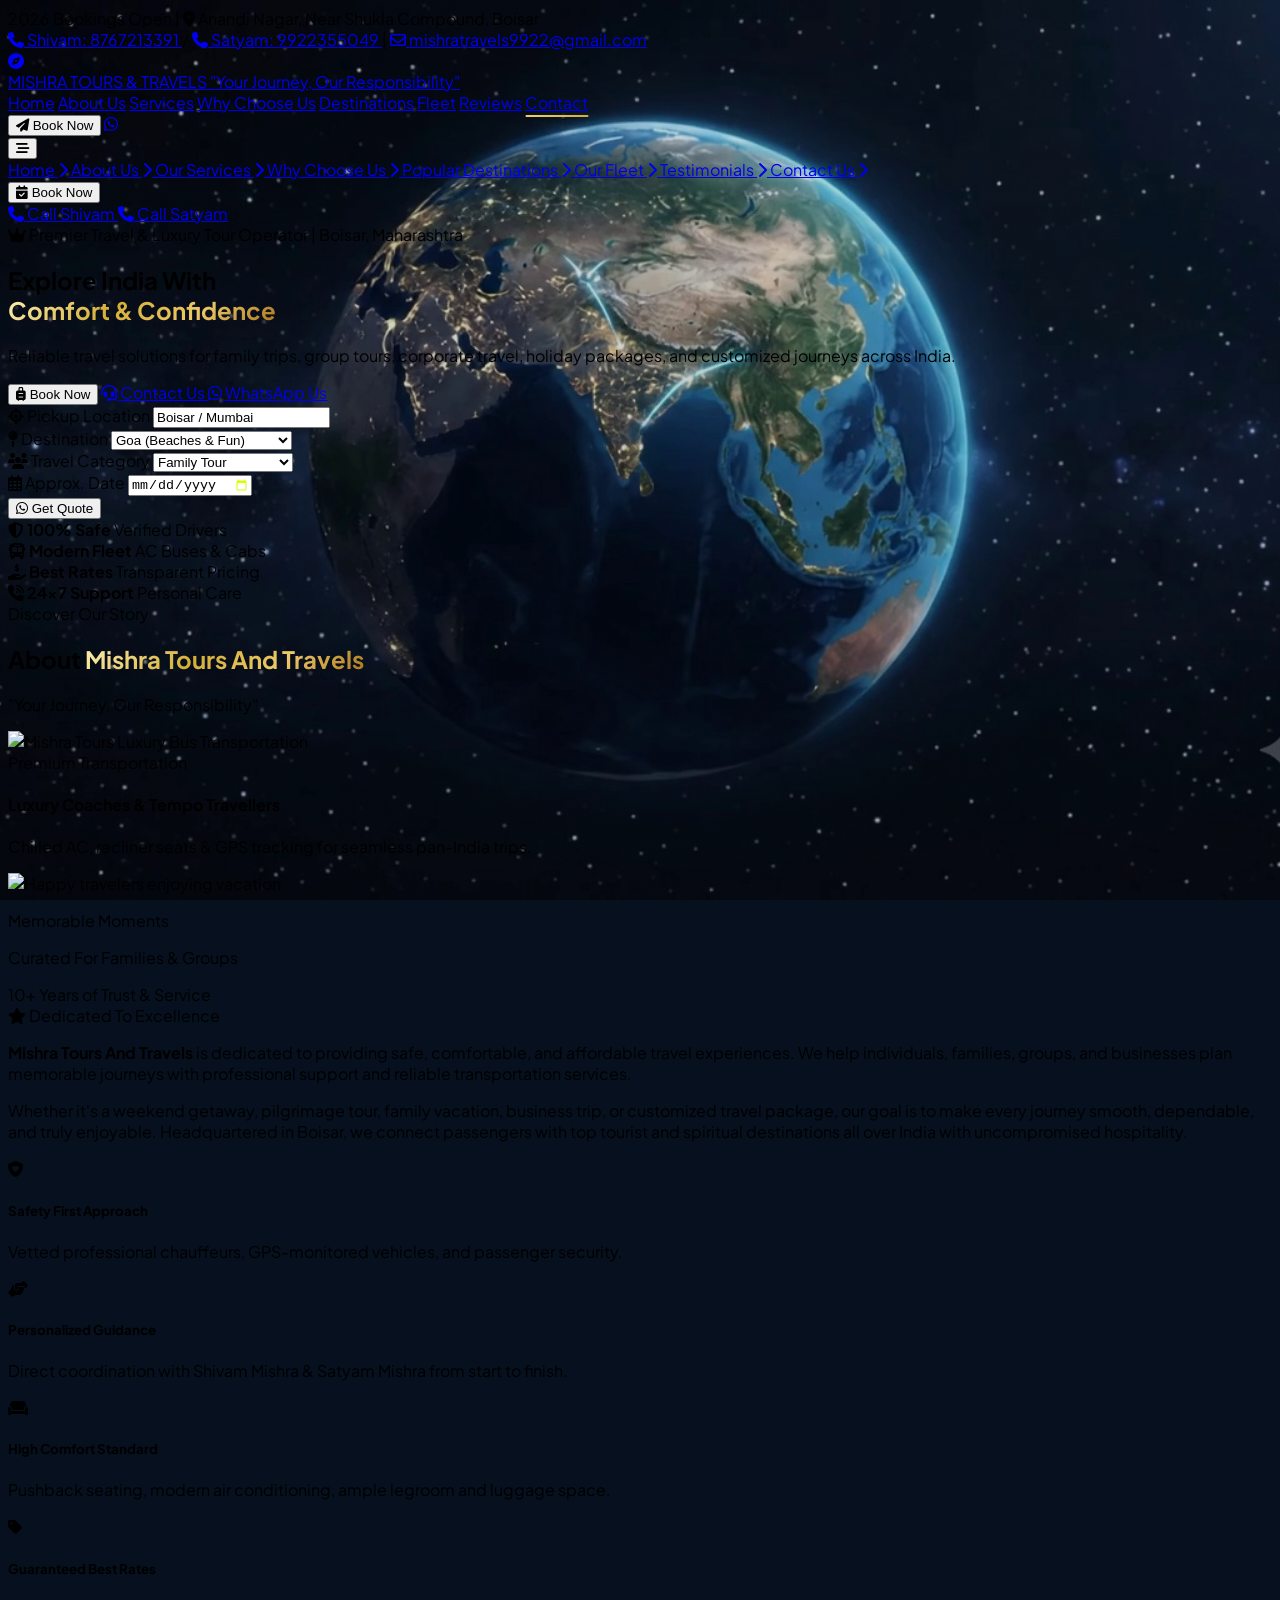
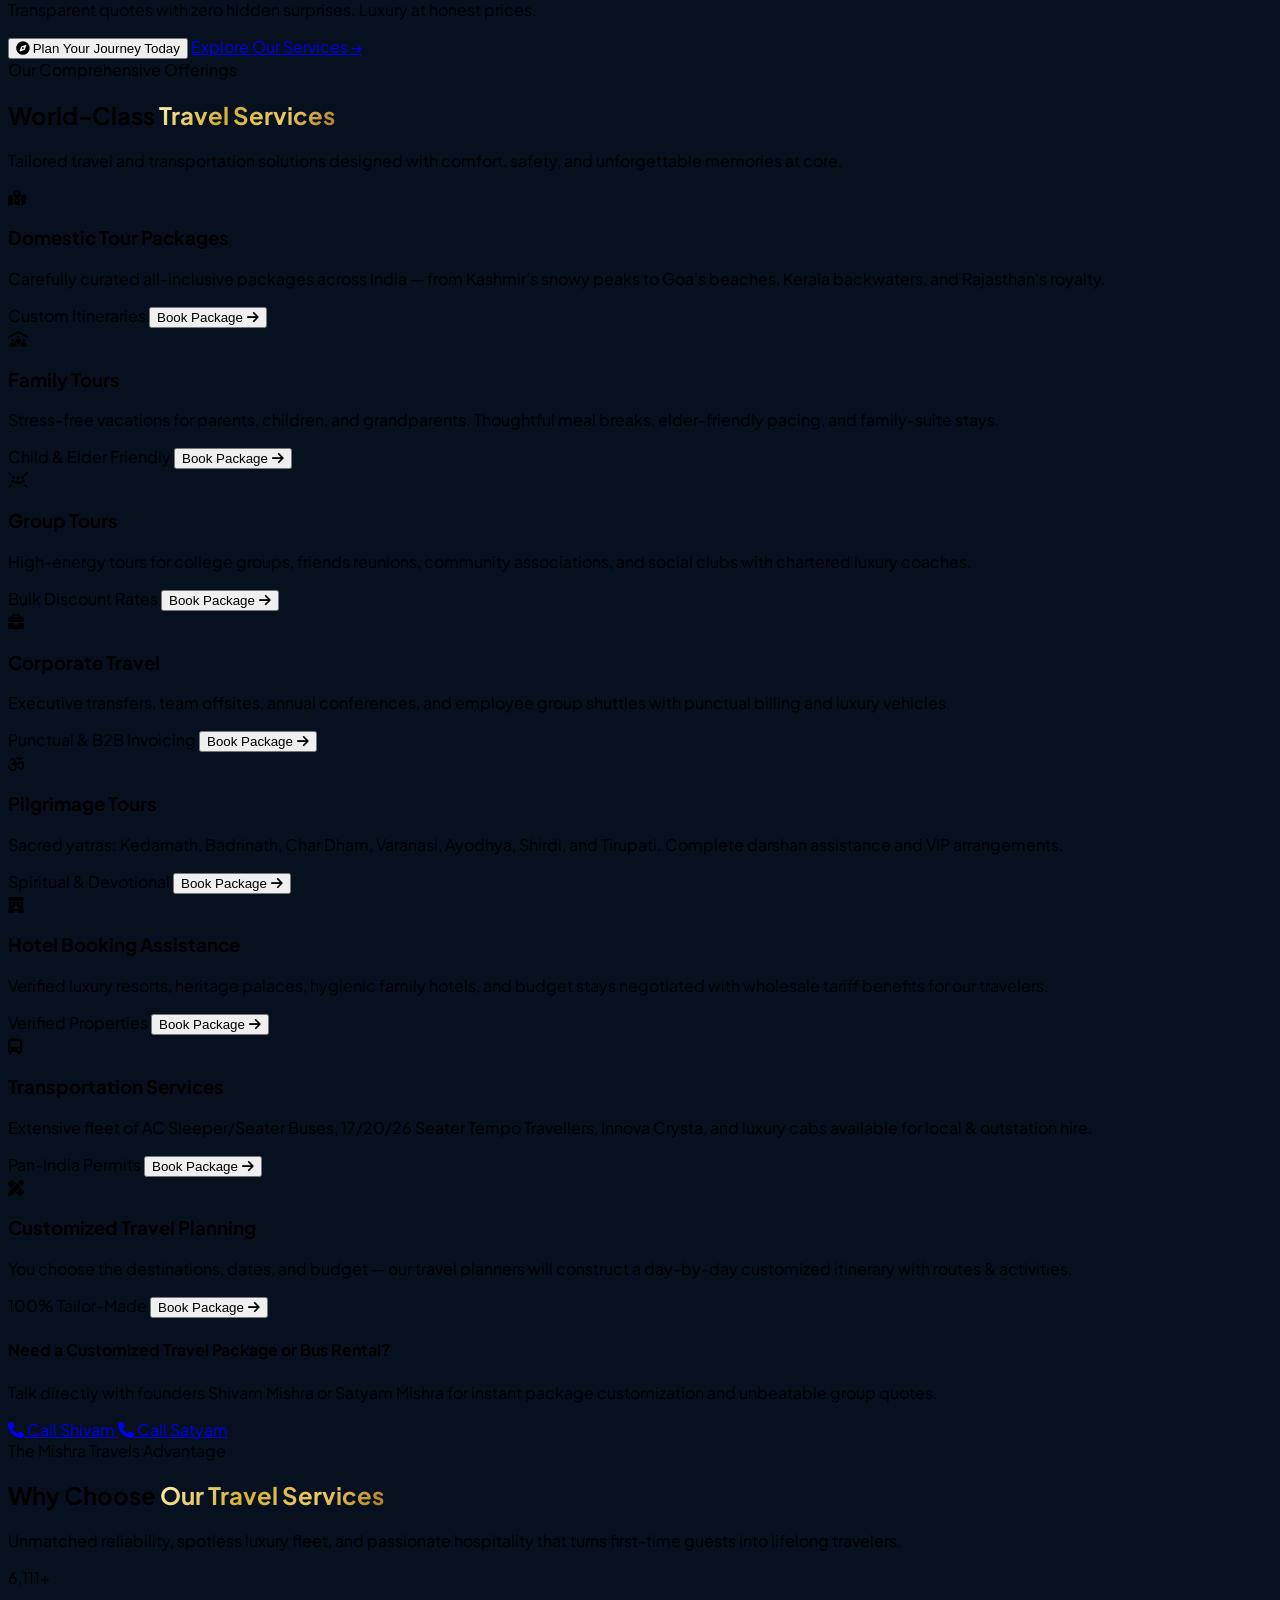
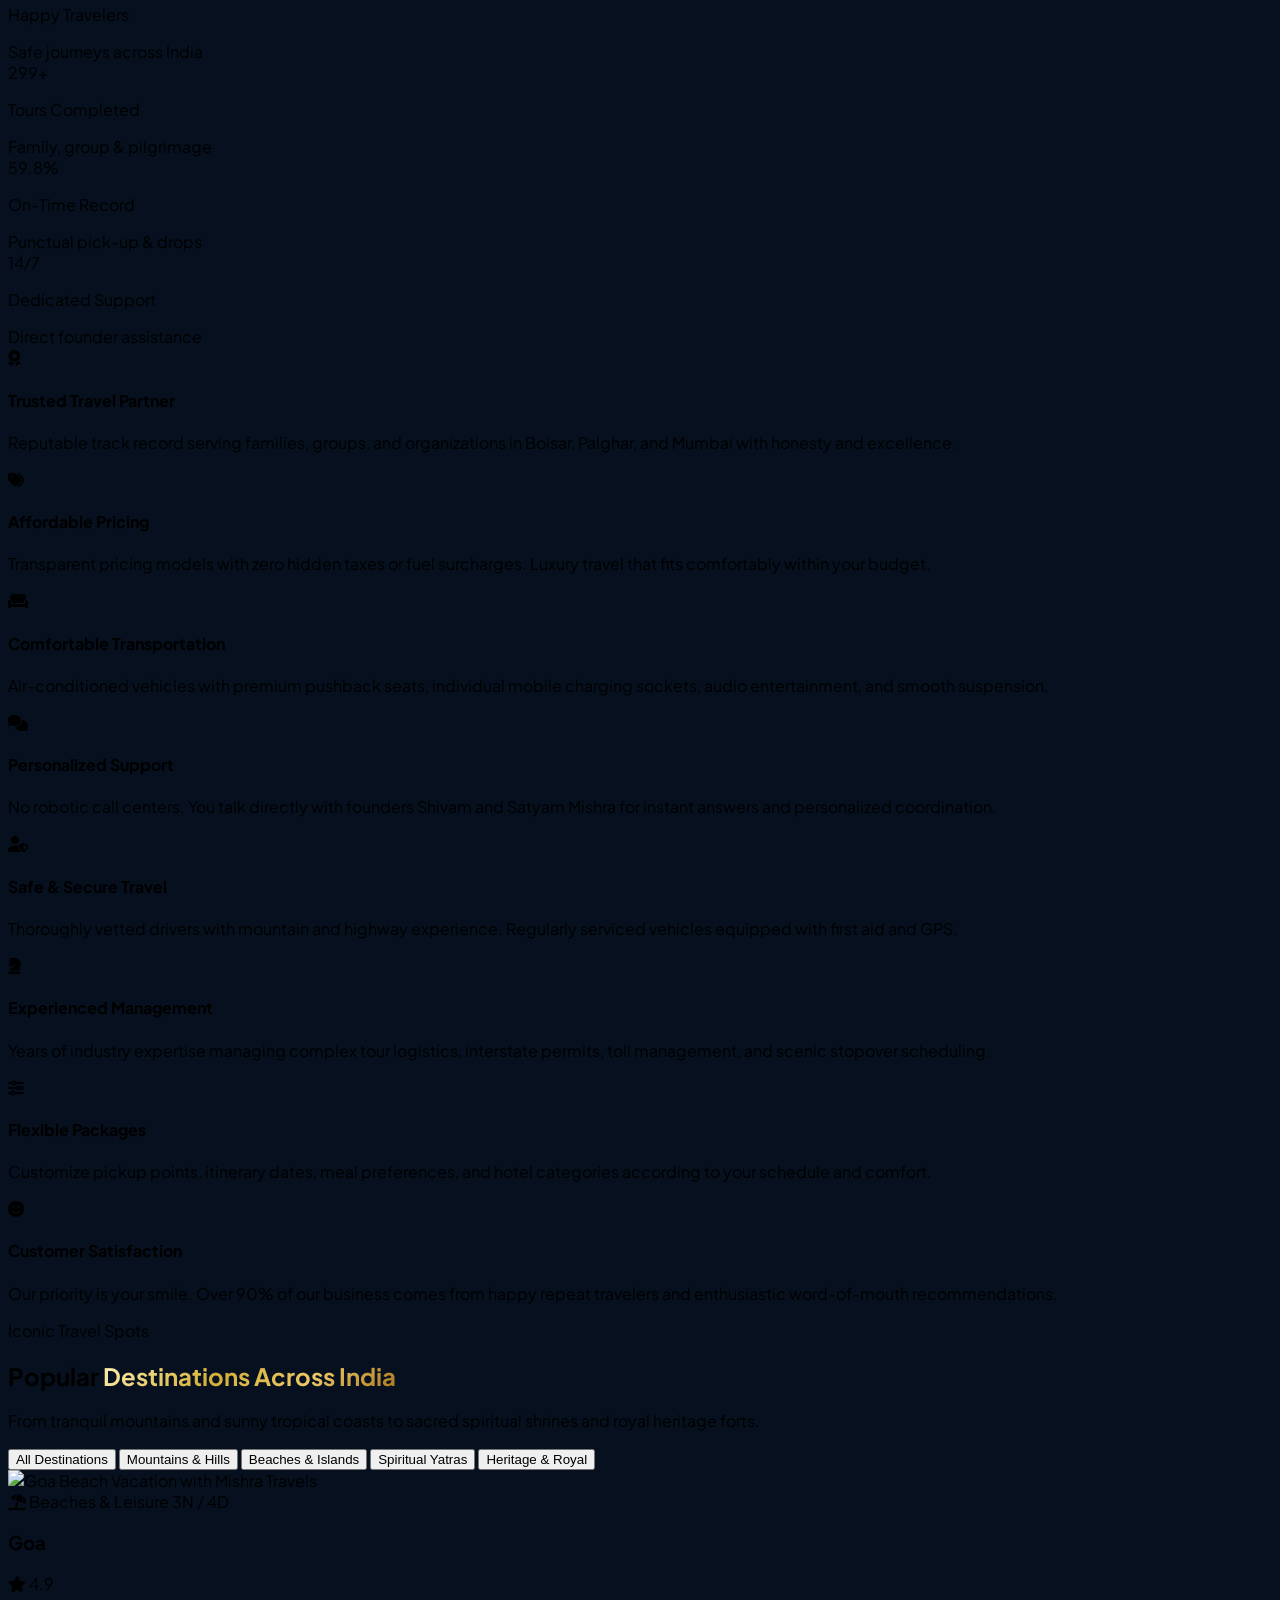
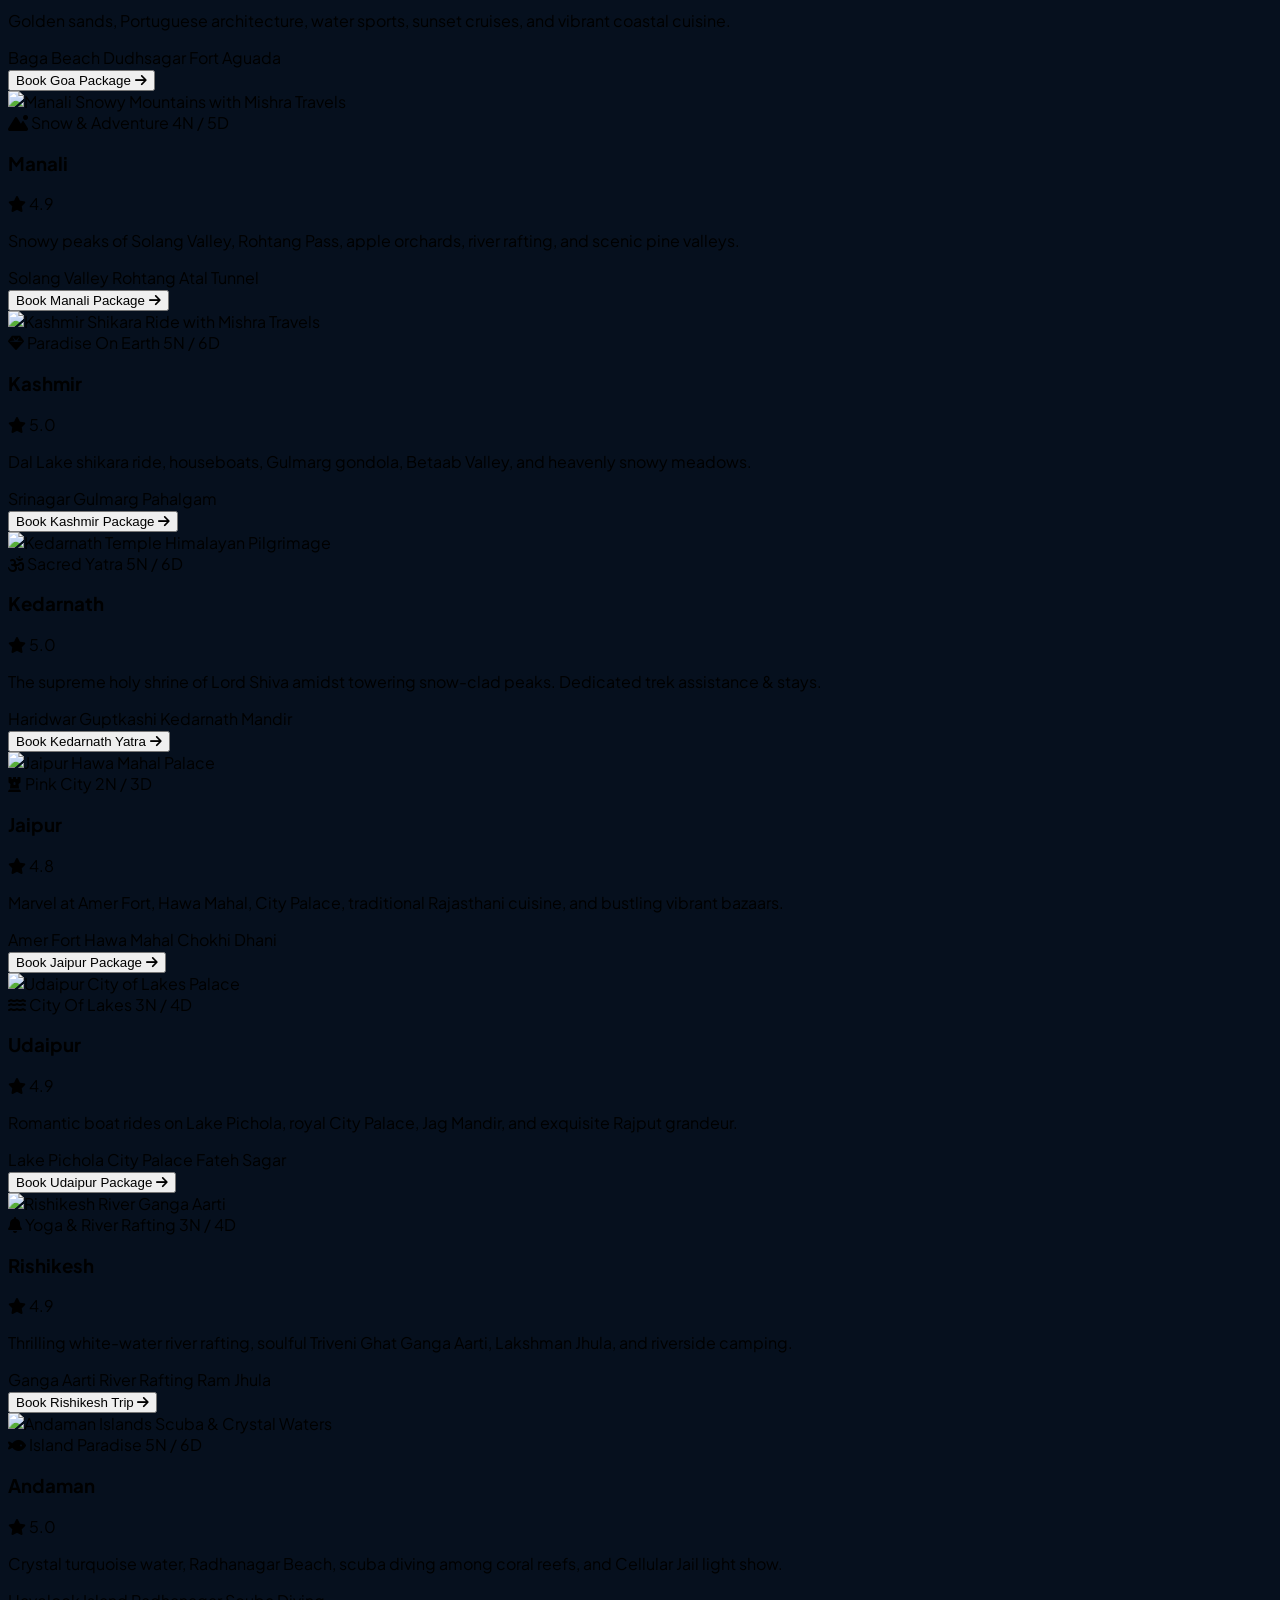
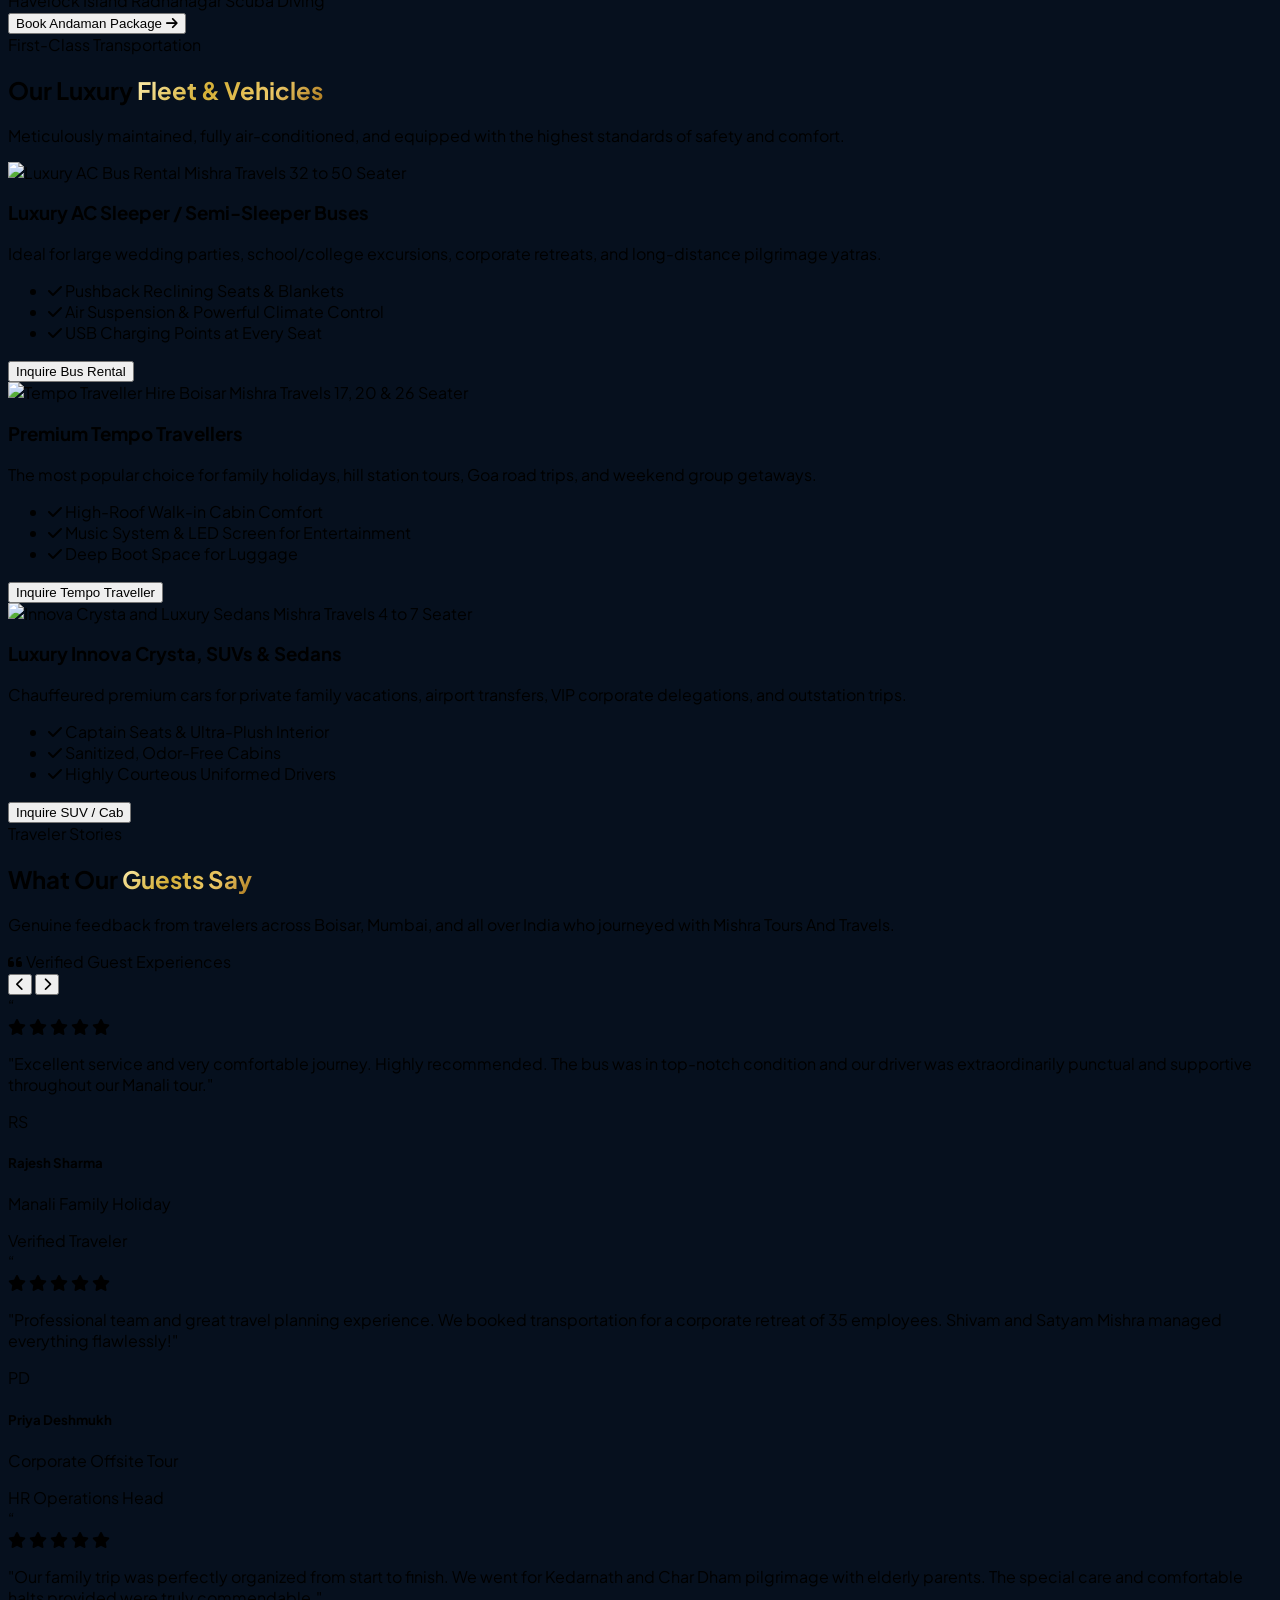
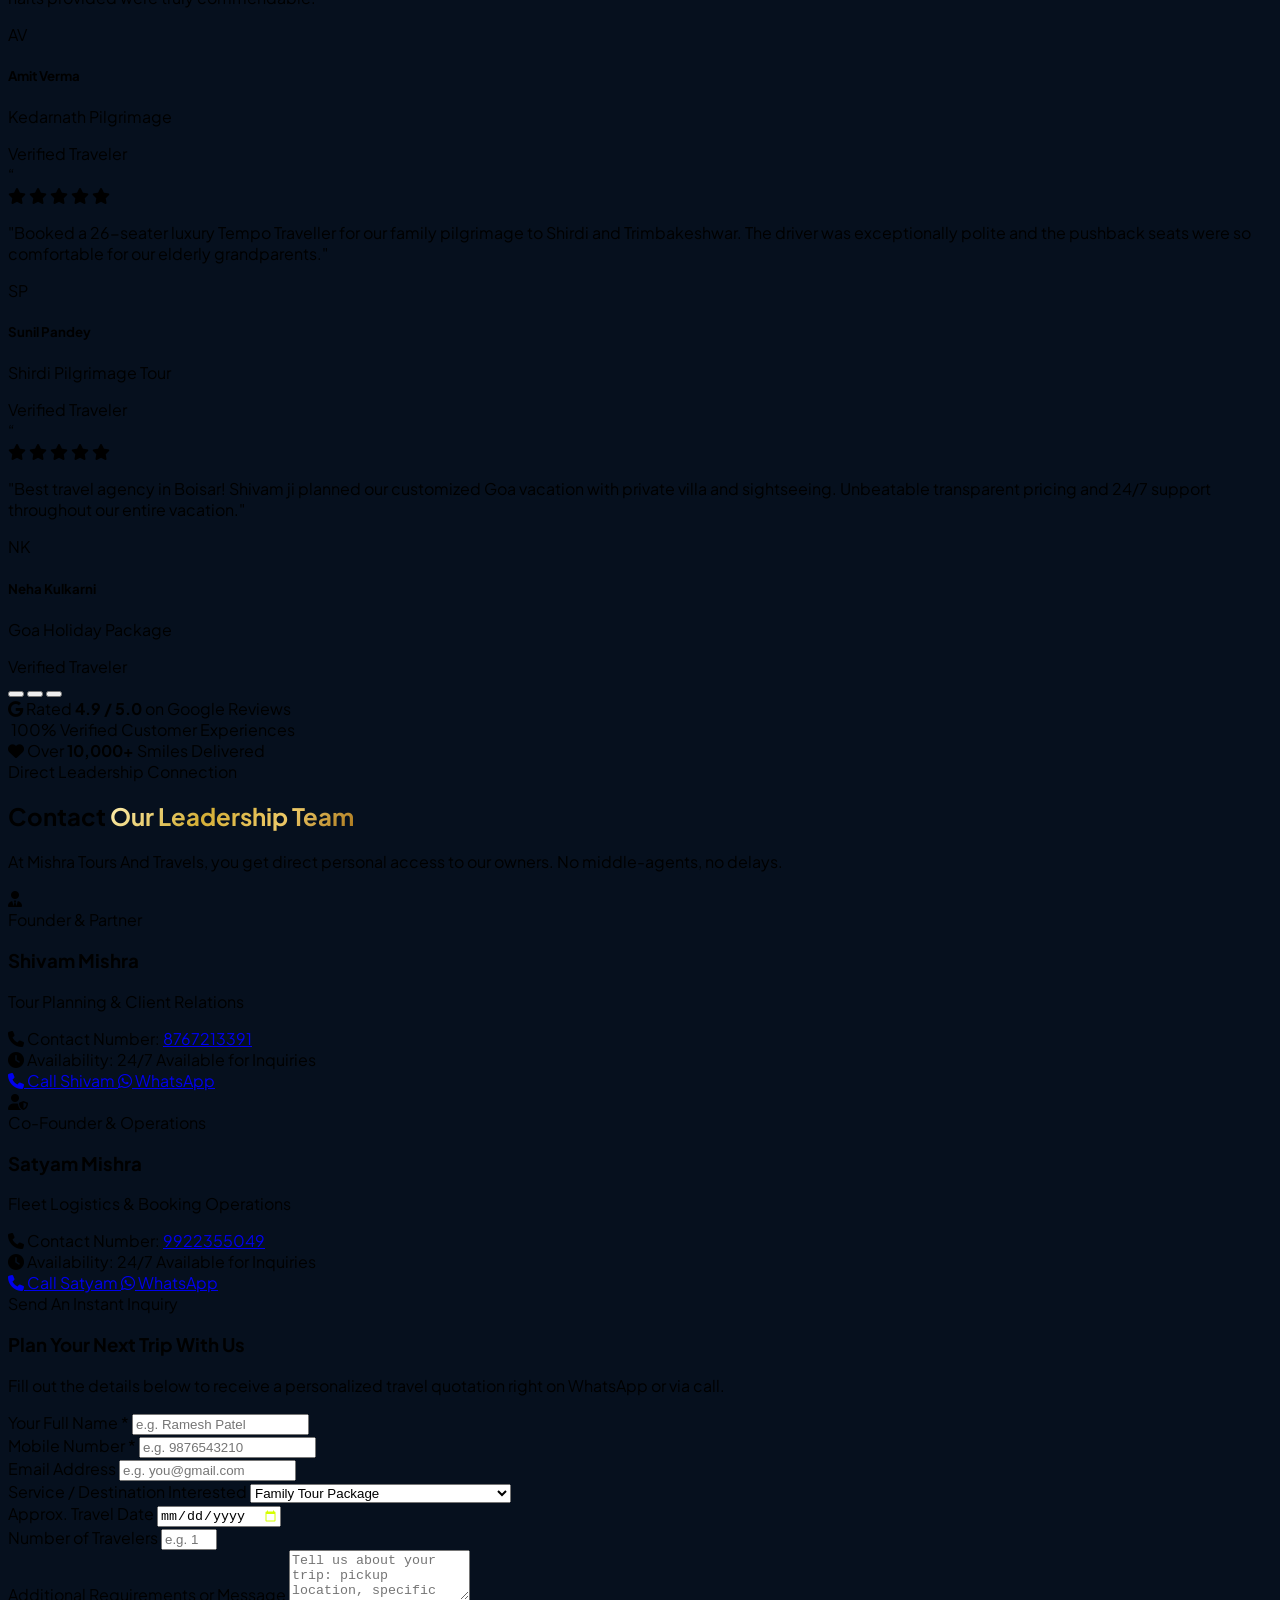
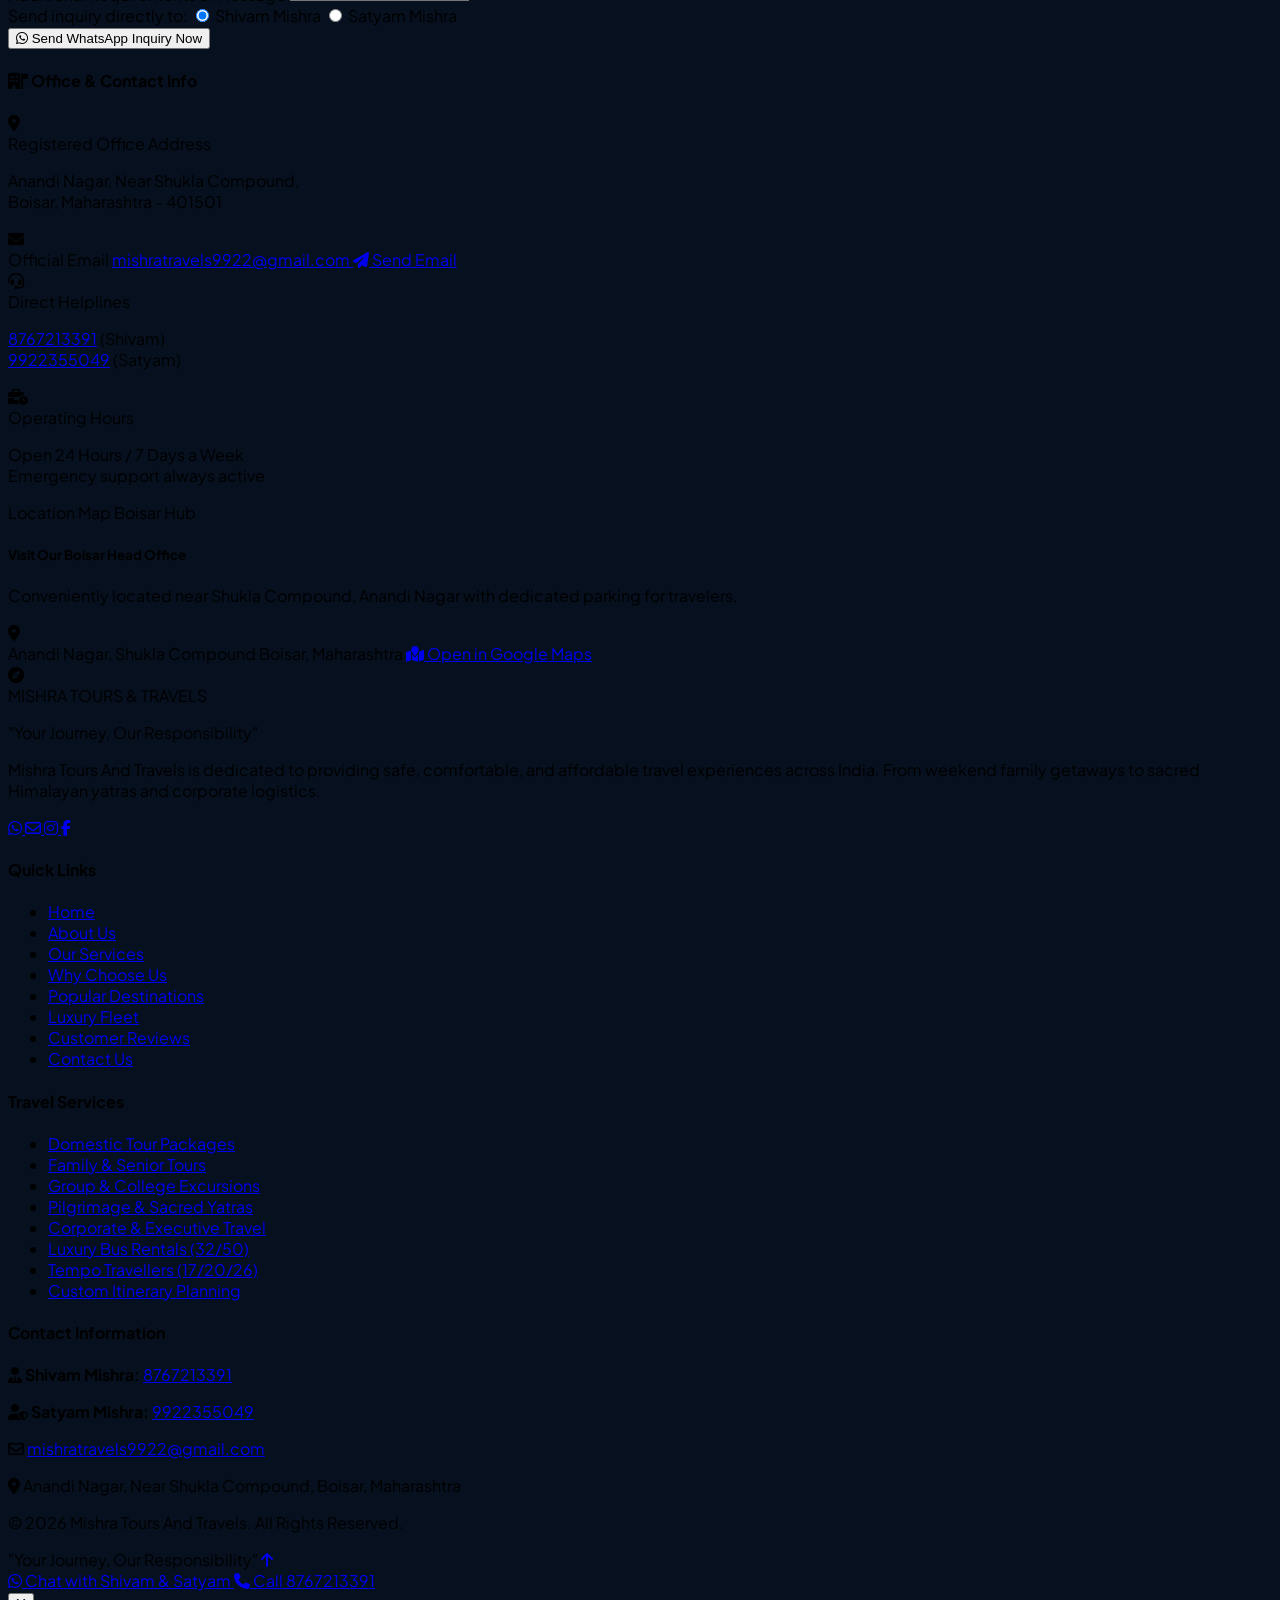
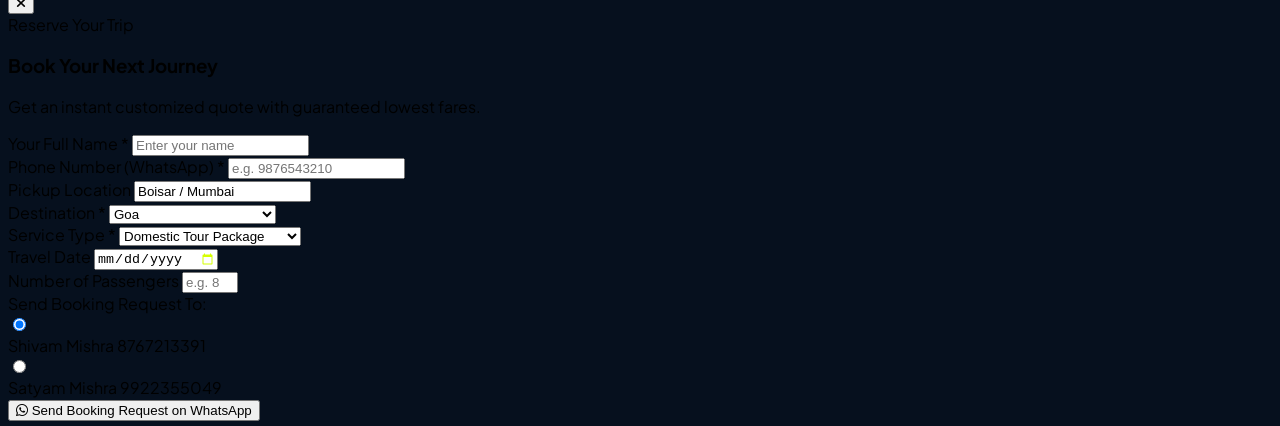
==== index.html @ 1e27cd32 "Mishra Tours and Travels - Full Page Scroll Driven Cinematic Experience" ====
<!DOCTYPE html>
<html lang="en" class="scroll-smooth">
<head>
  <meta charset="UTF-8">
  <meta name="viewport" content="width=device-width, initial-scale=1.0">
  <title>Mishra Tours And Travels | Your Journey, Our Responsibility</title>
  <meta name="description" content="Mishra Tours And Travels provides premier, comfortable, and affordable travel solutions across India. Family tours, group packages, pilgrimage yatras, corporate travel & luxury transportation.">
  <meta name="keywords" content="Mishra Tours And Travels, Travel Agency Boisar, Luxury Bus Rental, Family Tour Packages, Kedarnath Yatra, Goa Tour, Manali Trip, Kashmir Holiday">
  <meta name="author" content="Shivam Mishra, Satyam Mishra">

  <!-- Open Graph / Meta -->
  <meta property="og:type" content="website">
  <meta property="og:title" content="Mishra Tours And Travels | Your Journey, Our Responsibility">
  <meta property="og:description" content="Explore India With Comfort & Confidence. Reliable travel solutions, luxury transportation & customized packages.">
  
  <!-- Favicon Icon -->
  <link rel="icon" type="image/svg+xml" href="data:image/svg+xml,<svg xmlns='http://www.w3.org/2000/svg' viewBox='0 0 100 100'><rect width='100' height='100' rx='20' fill='%230b192c'/><path d='M20 70 L50 25 L80 70 Z' fill='none' stroke='%23d4af37' stroke-width='6'/><circle cx='50' cy='35' r='10' fill='%23d4af37'/><path d='M35 70 L50 48 L65 70' fill='%23d4af37'/></svg>">

  <!-- Google Fonts: Plus Jakarta Sans & Outfit & Cinzel for luxury accents -->
  <link rel="preconnect" href="https://fonts.googleapis.com">
  <link rel="preconnect" href="https://fonts.gstatic.com" crossorigin>
  <link href="https://fonts.googleapis.com/css2?family=Cinzel:wght@500;700;800;900&family=Outfit:wght@300;400;500;600;700;800;900&family=Plus+Jakarta+Sans:wght@300;400;500;600;700;800&display=swap" rel="stylesheet">

  <!-- Font Awesome Icons -->
  <link rel="stylesheet" href="https://cdnjs.cloudflare.com/ajax/libs/font-awesome/6.5.1/css/all.min.css">

  <!-- Tailwind CSS Play CDN for ultra-crisp utility classes -->
  <script src="https://cdn.tailwindcss.com"></script>
  <script>
    tailwind.config = {
      darkMode: 'class',
      theme: {
        extend: {
          colors: {
            deepNavy: '#06101E',
            navyDark: '#0B192C',
            navyMedium: '#11223A',
            navyCard: 'rgba(17, 34, 58, 0.75)',
            navyLight: '#1E3E62',
            gold: {
              300: '#F9E29D',
              400: '#F3CF67',
              500: '#D4AF37',
              600: '#B8860B',
              700: '#926904',
            }
          },
          fontFamily: {
            sans: ['"Plus Jakarta Sans"', 'sans-serif'],
            display: ['"Outfit"', 'sans-serif'],
            serifLuxury: ['"Cinzel"', 'serif'],
          },
          boxShadow: {
            'gold-sm': '0 0 15px rgba(212, 175, 55, 0.2)',
            'gold-lg': '0 10px 30px rgba(212, 175, 55, 0.3)',
            'card-glow': '0 8px 32px 0 rgba(0, 0, 0, 0.37)',
          }
        }
      }
    }
  </script>

  <!-- Custom CSS file -->
  <link rel="stylesheet" href="styles.css">
<body class="text-slate-100 font-sans antialiased overflow-x-clip selection:bg-gold-500 selection:text-navyDark">

  <!-- ================= GLOBAL FULL-PAGE SCROLL ANIMATION CANVAS ================= -->
  <canvas id="global-scroll-canvas"></canvas>
  <div class="global-scroll-backdrop"></div>

  <div class="page-content-wrapper">

  <!-- Top Announcement Bar -->
  <aside class="bg-gradient-to-r from-navyDark via-[#0f2747] to-navyDark border-b border-gold-500/20 text-xs text-slate-300 py-2 px-4 relative z-50">
    <div class="max-w-7xl mx-auto flex flex-wrap justify-between items-center gap-2">
      <div class="flex items-center gap-3">
        <span class="inline-flex items-center gap-1.5 px-2.5 py-0.5 rounded-full text-[11px] font-semibold bg-gold-500/15 text-gold-400 border border-gold-500/30">
          <span class="w-1.5 h-1.5 rounded-full bg-emerald-400 animate-ping"></span>
          2026 Bookings Open
        </span>
        <span class="hidden md:inline text-slate-400">|</span>
        <span class="hidden md:flex items-center gap-1.5 text-slate-300">
          <i class="fa-solid fa-location-dot text-gold-400 text-xs"></i>
          Anandi Nagar, Near Shukla Compound, Boisar
        </span>
      </div>
      
      <div class="flex items-center gap-4 text-xs">
        <a href="tel:8767213391" class="hover:text-gold-400 transition flex items-center gap-1.5">
          <i class="fa-solid fa-phone text-gold-400"></i>
          <span class="hidden sm:inline font-medium">Shivam:</span> 8767213391
        </a>
        <span class="text-slate-600">/</span>
        <a href="tel:9922355049" class="hover:text-gold-400 transition flex items-center gap-1.5">
          <i class="fa-solid fa-phone text-gold-400"></i>
          <span class="hidden sm:inline font-medium">Satyam:</span> 9922355049
        </a>
        <span class="hidden lg:inline text-slate-600">|</span>
        <a href="mailto:mishratravels9922@gmail.com" class="hidden lg:flex items-center gap-1.5 hover:text-gold-400 transition">
          <i class="fa-regular fa-envelope text-gold-400"></i>
          mishratravels9922@gmail.com
        </a>
      </div>
    </div>
  </aside>

  <!-- Sticky Navbar -->
  <header id="main-nav" class="sticky top-0 z-40 transition-all duration-300 backdrop-blur-md bg-navyDark/85 border-b border-white/10">
    <div class="max-w-7xl mx-auto px-4 sm:px-6 lg:px-8">
      <div class="flex items-center justify-between h-20">
        
        <!-- Brand Logo -->
        <a href="#home" class="flex items-center gap-3.5 group">
          <div class="relative w-12 h-12 rounded-xl bg-gradient-to-br from-gold-400 via-gold-500 to-amber-600 p-[2px] shadow-gold-sm group-hover:scale-105 transition-transform duration-300">
            <div class="w-full h-full bg-navyDark rounded-[10px] flex items-center justify-center relative overflow-hidden">
              <i class="fa-solid fa-compass text-gold-400 text-2xl group-hover:rotate-45 transition-transform duration-500"></i>
              <div class="absolute -inset-1 bg-gradient-to-r from-transparent via-white/20 to-transparent skew-x-12 -translate-x-full group-hover:translate-x-full transition-all duration-1000"></div>
            </div>
          </div>
          <div>
            <span class="font-serifLuxury tracking-wider text-lg sm:text-xl font-bold text-white block leading-tight">
              MISHRA <span class="text-gold-400">TOURS</span>
            </span>
            <span class="text-[10px] sm:text-xs text-slate-300 tracking-[0.2em] uppercase font-medium block">
              & TRAVELS
            </span>
            <span class="text-[9px] text-gold-400/80 italic block">"Your Journey, Our Responsibility"</span>
          </div>
        </a>

        <!-- Desktop Navigation Links -->
        <nav class="hidden lg:flex items-center gap-7 text-sm font-medium">
          <a href="#home" class="nav-link text-slate-200 hover:text-gold-400 transition-colors py-1 relative active">Home</a>
          <a href="#about" class="nav-link text-slate-200 hover:text-gold-400 transition-colors py-1 relative">About Us</a>
          <a href="#services" class="nav-link text-slate-200 hover:text-gold-400 transition-colors py-1 relative">Services</a>
          <a href="#why-us" class="nav-link text-slate-200 hover:text-gold-400 transition-colors py-1 relative">Why Choose Us</a>
          <a href="#destinations" class="nav-link text-slate-200 hover:text-gold-400 transition-colors py-1 relative">Destinations</a>
          <a href="#fleet" class="nav-link text-slate-200 hover:text-gold-400 transition-colors py-1 relative">Fleet</a>
          <a href="#testimonials" class="nav-link text-slate-200 hover:text-gold-400 transition-colors py-1 relative">Reviews</a>
          <a href="#contact" class="nav-link text-slate-200 hover:text-gold-400 transition-colors py-1 relative">Contact</a>
        </nav>

        <!-- Right Action Buttons -->
        <div class="hidden sm:flex items-center gap-3">
          <button onclick="openBookingModal()" class="relative inline-flex items-center justify-center p-0.5 overflow-hidden rounded-xl font-semibold text-sm group bg-gradient-to-r from-gold-400 to-amber-500 shadow-gold-sm hover:shadow-gold-lg transition-all duration-300 transform hover:-translate-y-0.5">
            <span class="px-5 py-2.5 rounded-[10px] bg-gradient-to-r from-gold-500 to-amber-600 text-navyDark font-bold tracking-wide flex items-center gap-2 group-hover:bg-opacity-90">
              <i class="fa-solid fa-paper-plane text-xs"></i>
              Book Now
            </span>
          </button>

          <a href="https://wa.me/918767213391?text=Hello%20Mishra%20Tours%20And%20Travels,%20I%20would%20like%20to%20inquire%20about%20a%20tour%20package." target="_blank" rel="noopener noreferrer" class="p-2.5 rounded-xl bg-emerald-500/20 text-emerald-400 border border-emerald-500/30 hover:bg-emerald-500 hover:text-white transition duration-300 flex items-center justify-center" title="Chat on WhatsApp">
            <i class="fa-brands fa-whatsapp text-lg"></i>
          </a>
        </div>

        <!-- Mobile Menu Toggle Button -->
        <button id="mobile-menu-btn" class="lg:hidden text-slate-200 hover:text-gold-400 p-2 focus:outline-none" aria-label="Toggle navigation menu">
          <i class="fa-solid fa-bars-staggered text-2xl"></i>
        </button>
      </div>
    </div>

    <!-- Mobile Slide-out Drawer Menu -->
    <div id="mobile-menu" class="lg:hidden hidden bg-navyDark/98 backdrop-blur-xl border-b border-white/10 px-6 py-6 space-y-4 transition-all">
      <div class="flex flex-col space-y-3 font-medium text-base">
        <a href="#home" class="mobile-nav-link text-slate-200 hover:text-gold-400 py-2 border-b border-white/5 flex items-center justify-between">
          <span>Home</span> <i class="fa-solid fa-chevron-right text-xs text-gold-400"></i>
        </a>
        <a href="#about" class="mobile-nav-link text-slate-200 hover:text-gold-400 py-2 border-b border-white/5 flex items-center justify-between">
          <span>About Us</span> <i class="fa-solid fa-chevron-right text-xs text-gold-400"></i>
        </a>
        <a href="#services" class="mobile-nav-link text-slate-200 hover:text-gold-400 py-2 border-b border-white/5 flex items-center justify-between">
          <span>Our Services</span> <i class="fa-solid fa-chevron-right text-xs text-gold-400"></i>
        </a>
        <a href="#why-us" class="mobile-nav-link text-slate-200 hover:text-gold-400 py-2 border-b border-white/5 flex items-center justify-between">
          <span>Why Choose Us</span> <i class="fa-solid fa-chevron-right text-xs text-gold-400"></i>
        </a>
        <a href="#destinations" class="mobile-nav-link text-slate-200 hover:text-gold-400 py-2 border-b border-white/5 flex items-center justify-between">
          <span>Popular Destinations</span> <i class="fa-solid fa-chevron-right text-xs text-gold-400"></i>
        </a>
        <a href="#fleet" class="mobile-nav-link text-slate-200 hover:text-gold-400 py-2 border-b border-white/5 flex items-center justify-between">
          <span>Our Fleet</span> <i class="fa-solid fa-chevron-right text-xs text-gold-400"></i>
        </a>
        <a href="#testimonials" class="mobile-nav-link text-slate-200 hover:text-gold-400 py-2 border-b border-white/5 flex items-center justify-between">
          <span>Testimonials</span> <i class="fa-solid fa-chevron-right text-xs text-gold-400"></i>
        </a>
        <a href="#contact" class="mobile-nav-link text-slate-200 hover:text-gold-400 py-2 border-b border-white/5 flex items-center justify-between">
          <span>Contact Us</span> <i class="fa-solid fa-chevron-right text-xs text-gold-400"></i>
        </a>
      </div>

      <div class="pt-4 flex flex-col gap-3">
        <button onclick="openBookingModal(); toggleMobileMenu();" class="w-full py-3 rounded-xl bg-gradient-to-r from-gold-500 to-amber-600 text-navyDark font-bold tracking-wide flex items-center justify-center gap-2 shadow-gold-sm">
          <i class="fa-solid fa-calendar-check"></i> Book Now
        </button>
        <div class="grid grid-cols-2 gap-2 text-center text-xs">
          <a href="tel:8767213391" class="py-2.5 px-3 bg-white/5 hover:bg-white/10 rounded-lg text-slate-200 border border-white/10 flex items-center justify-center gap-2">
            <i class="fa-solid fa-phone text-gold-400"></i> Call Shivam
          </a>
          <a href="tel:9922355049" class="py-2.5 px-3 bg-white/5 hover:bg-white/10 rounded-lg text-slate-200 border border-white/10 flex items-center justify-center gap-2">
            <i class="fa-solid fa-phone text-gold-400"></i> Call Satyam
          </a>
        </div>
      </div>
    </div>
  </header>



  <!-- ================= HERO SECTION (NATURAL STANDARD FLOW) ================= -->
  <section id="home" class="relative min-h-[90vh] flex items-center justify-center overflow-hidden py-16 sm:py-24">
    <div class="relative z-10 max-w-7xl mx-auto px-4 sm:px-6 lg:px-8 flex flex-col items-center text-center">
      
      <!-- Trust Pill Badge -->
      <div class="inline-flex items-center gap-2.5 px-4 py-2 rounded-full bg-navyDark/85 backdrop-blur-md border border-gold-400/40 text-gold-300 text-xs sm:text-sm font-medium tracking-wide mb-6 shadow-gold-sm animate-fade-in-down">
        <span class="flex h-2 w-2 relative">
          <span class="animate-ping absolute inline-flex h-full w-full rounded-full bg-gold-400 opacity-75"></span>
          <span class="relative inline-flex rounded-full h-2 w-2 bg-gold-500"></span>
        </span>
        <i class="fa-solid fa-crown text-gold-400"></i>
        <span>Premier Travel & Luxury Tour Operator</span>
        <span class="text-white/40">|</span>
        <span class="text-white font-semibold">Boisar, Maharashtra</span>
      </div>

      <!-- Main Headline -->
      <h1 class="font-display text-4xl sm:text-6xl lg:text-7xl font-extrabold tracking-tight text-white max-w-5xl leading-[1.15] mb-6">
        Explore India With <br class="hidden sm:inline" />
        <span class="gold-gradient-text drop-shadow-md">Comfort & Confidence</span>
      </h1>

      <!-- Subtitle -->
      <p class="text-slate-200 text-base sm:text-xl max-w-3xl font-normal leading-relaxed mb-10 text-balance">
        Reliable travel solutions for <span class="text-white font-semibold">family trips</span>, 
        <span class="text-white font-semibold">group tours</span>, 
        <span class="text-white font-semibold">corporate travel</span>, 
        <span class="text-white font-semibold">holiday packages</span>, and customized journeys across India.
      </p>

      <!-- CTA Action Buttons -->
      <div class="flex flex-wrap items-center justify-center gap-4 sm:gap-6 mb-12">
        <button onclick="openBookingModal()" class="px-8 py-4 rounded-xl bg-gradient-to-r from-gold-400 via-gold-500 to-amber-600 text-navyDark font-extrabold text-base tracking-wide shadow-gold-lg hover:shadow-gold-sm hover:scale-105 active:scale-95 transition-all duration-300 flex items-center gap-3">
          <i class="fa-solid fa-suitcase-rolling text-lg"></i>
          <span>Book Now</span>
        </button>

        <a href="#contact" class="px-8 py-4 rounded-xl bg-white/10 hover:bg-white/20 text-white font-bold text-base tracking-wide border border-white/25 backdrop-blur-md hover:border-gold-400/50 transition-all duration-300 flex items-center gap-3">
          <i class="fa-solid fa-headset text-gold-400"></i>
          <span>Contact Us</span>
        </a>

        <a href="https://wa.me/918767213391?text=Hi%20Shivam%20ji,%20I%20am%20looking%20for%20a%20travel%20package." target="_blank" rel="noopener noreferrer" class="px-6 py-4 rounded-xl bg-emerald-600/90 hover:bg-emerald-500 text-white font-semibold text-base shadow-lg hover:scale-105 transition-all duration-300 flex items-center gap-2">
          <i class="fa-brands fa-whatsapp text-xl"></i>
          <span>WhatsApp Us</span>
        </a>
      </div>

      <!-- Quick Interactive Travel Inquiry Bar -->
      <div class="w-full max-w-5xl bg-navyDark/90 backdrop-blur-xl border border-white/15 rounded-2xl p-4 sm:p-6 shadow-2xl relative overflow-hidden mb-10">
        <div class="absolute top-0 left-0 right-0 h-[2px] bg-gradient-to-r from-transparent via-gold-400 to-transparent"></div>
        
        <form id="hero-quick-search-form" onsubmit="handleHeroQuickSearch(event)" class="grid grid-cols-1 sm:grid-cols-2 lg:grid-cols-5 gap-3.5 items-end text-left">
          <div>
            <label class="block text-[11px] font-semibold tracking-wider uppercase text-gold-400 mb-1.5 flex items-center gap-1.5">
              <i class="fa-solid fa-location-crosshairs text-xs"></i> Pickup Location
            </label>
            <input type="text" id="hero-origin" value="Boisar / Mumbai" required placeholder="From City" class="w-full bg-navyMedium/90 text-white placeholder-slate-400 border border-white/15 rounded-xl py-2.5 px-3.5 text-sm focus:outline-none focus:border-gold-400 transition">
          </div>

          <div>
            <label class="block text-[11px] font-semibold tracking-wider uppercase text-gold-400 mb-1.5 flex items-center gap-1.5">
              <i class="fa-solid fa-map-pin text-xs"></i> Destination
            </label>
            <select id="hero-destination" class="w-full bg-navyMedium/90 text-white border border-white/15 rounded-xl py-2.5 px-3.5 text-sm focus:outline-none focus:border-gold-400 transition cursor-pointer">
              <option value="Goa">Goa (Beaches & Fun)</option>
              <option value="Manali">Manali (Snow & Valleys)</option>
              <option value="Kashmir">Kashmir (Paradise Tour)</option>
              <option value="Kedarnath">Kedarnath (Spiritual Yatra)</option>
              <option value="Jaipur">Jaipur (Pink City Heritage)</option>
              <option value="Udaipur">Udaipur (Lakes & Palaces)</option>
              <option value="Rishikesh">Rishikesh (Rafting & Aarti)</option>
              <option value="Andaman">Andaman Islands</option>
              <option value="Custom Destination">Other / Customized Tour</option>
            </select>
          </div>

          <div>
            <label class="block text-[11px] font-semibold tracking-wider uppercase text-gold-400 mb-1.5 flex items-center gap-1.5">
              <i class="fa-solid fa-users text-xs"></i> Travel Category
            </label>
            <select id="hero-trip-type" class="w-full bg-navyMedium/90 text-white border border-white/15 rounded-xl py-2.5 px-3.5 text-sm focus:outline-none focus:border-gold-400 transition cursor-pointer">
              <option value="Family Tour">Family Tour</option>
              <option value="Group Tour">Group Tour</option>
              <option value="Pilgrimage Yatra">Pilgrimage Tour</option>
              <option value="Corporate Trip">Corporate Travel</option>
              <option value="Luxury Bus Hire">Luxury Bus / Tempo</option>
              <option value="Domestic Package">Domestic Holiday</option>
            </select>
          </div>

          <div>
            <label class="block text-[11px] font-semibold tracking-wider uppercase text-gold-400 mb-1.5 flex items-center gap-1.5">
              <i class="fa-regular fa-calendar-days text-xs"></i> Approx. Date
            </label>
            <input type="date" id="hero-date" class="w-full bg-navyMedium/90 text-white border border-white/15 rounded-xl py-2 px-3 text-sm focus:outline-none focus:border-gold-400 transition">
          </div>

          <div>
            <button type="submit" class="w-full py-2.5 px-4 bg-gradient-to-r from-gold-500 to-amber-600 hover:from-gold-400 hover:to-amber-500 text-navyDark font-bold rounded-xl text-sm flex items-center justify-center gap-2 shadow-md hover:shadow-gold-sm transition-all duration-300">
              <i class="fa-brands fa-whatsapp text-base"></i>
              <span>Get Quote</span>
            </button>
          </div>
        </form>
      </div>

      <!-- Trust Pillars / Key Highlights Bar -->
      <div class="grid grid-cols-2 md:grid-cols-4 gap-4 sm:gap-8 w-full max-w-4xl text-slate-300 text-xs sm:text-sm">
        <div class="flex items-center justify-center gap-2.5 bg-white/5 py-2.5 px-3 rounded-xl border border-white/5">
          <i class="fa-solid fa-shield-halved text-gold-400 text-lg"></i>
          <span class="text-left font-medium"><strong class="text-white block">100% Safe</strong> Verified Drivers</span>
        </div>
        <div class="flex items-center justify-center gap-2.5 bg-white/5 py-2.5 px-3 rounded-xl border border-white/5">
          <i class="fa-solid fa-bus text-gold-400 text-lg"></i>
          <span class="text-left font-medium"><strong class="text-white block">Modern Fleet</strong> AC Buses & Cabs</span>
        </div>
        <div class="flex items-center justify-center gap-2.5 bg-white/5 py-2.5 px-3 rounded-xl border border-white/5">
          <i class="fa-solid fa-hand-holding-dollar text-gold-400 text-lg"></i>
          <span class="text-left font-medium"><strong class="text-white block">Best Rates</strong> Transparent Pricing</span>
        </div>
        <div class="flex items-center justify-center gap-2.5 bg-white/5 py-2.5 px-3 rounded-xl border border-white/5">
          <i class="fa-solid fa-phone-volume text-gold-400 text-lg"></i>
          <span class="text-left font-medium"><strong class="text-white block">24x7 Support</strong> Personal Care</span>
        </div>
      </div>

    </div>
  </section>

  <!-- ================= ABOUT US SECTION ================= -->
  <section id="about" class="py-24 bg-transparent relative overflow-hidden">
    <!-- Decorative background elements -->
    <div class="absolute -top-32 -right-32 w-96 h-96 bg-gold-500/5 rounded-full blur-3xl pointer-events-none"></div>
    <div class="absolute -bottom-32 -left-32 w-96 h-96 bg-navyLight/20 rounded-full blur-3xl pointer-events-none"></div>

    <div class="max-w-7xl mx-auto px-4 sm:px-6 lg:px-8 relative z-10">
      
      <!-- Section Title Badge -->
      <div class="text-center max-w-3xl mx-auto mb-16">
        <span class="inline-block text-xs uppercase tracking-[0.25em] text-gold-400 font-bold mb-3 px-3 py-1 rounded-full bg-gold-500/10 border border-gold-500/20">
          Discover Our Story
        </span>
        <h2 class="font-display text-3xl sm:text-5xl font-extrabold text-white mb-4">
          About <span class="gold-gradient-text">Mishra Tours And Travels</span>
        </h2>
        <div class="w-24 h-1 bg-gradient-to-r from-gold-400 to-amber-500 mx-auto rounded-full mb-4"></div>
        <p class="text-gold-400 font-serifLuxury tracking-widest text-sm uppercase font-semibold">
          "Your Journey, Our Responsibility"
        </p>
      </div>

      <div class="grid grid-cols-1 lg:grid-cols-12 gap-12 items-center">
        
        <!-- Left Side: Visual Story Collage with Luxury Badging -->
        <div class="lg:col-span-6 relative">
          <div class="relative mx-auto max-w-md lg:max-w-none">
            
            <!-- Main Featured Image -->
            <div class="relative rounded-3xl overflow-hidden shadow-2xl border border-white/10 group">
              <img src="https://images.unsplash.com/photo-1544620347-c4fd4a3d5957?auto=format&fit=crop&w=900&q=80" 
                   alt="Mishra Tours Luxury Bus Transportation" 
                   class="w-full h-[400px] object-cover group-hover:scale-105 transition-transform duration-700">
              <div class="absolute inset-0 bg-gradient-to-t from-deepNavy via-transparent to-transparent opacity-80"></div>
              
              <div class="absolute bottom-6 left-6 right-6">
                <span class="text-xs uppercase font-bold text-gold-400 tracking-wider">Premium Transportation</span>
                <h4 class="text-xl font-bold text-white mt-1">Luxury Coaches & Tempo Travellers</h4>
                <p class="text-slate-300 text-xs mt-1">Chilled AC, recliner seats & GPS tracking for seamless pan-India trips.</p>
              </div>
            </div>

            <!-- Floating Secondary Image Card -->
            <div class="hidden sm:block absolute -bottom-8 -right-6 w-56 rounded-2xl overflow-hidden shadow-2xl border-2 border-gold-400/40 bg-navyDark">
              <img src="https://images.unsplash.com/photo-1507525428034-b723cf961d3e?auto=format&fit=crop&w=500&q=80" 
                   alt="Happy travelers enjoying vacation" 
                   class="w-full h-32 object-cover">
              <div class="p-3 text-center">
                <p class="text-xs font-bold text-white">Memorable Moments</p>
                <p class="text-[10px] text-gold-400">Curated For Families & Groups</p>
              </div>
            </div>

            <!-- Experience Badge -->
            <div class="absolute -top-6 -left-6 bg-gradient-to-br from-gold-400 to-amber-600 text-navyDark p-4 rounded-2xl shadow-gold-lg border border-white/20 text-center">
              <span class="block font-black text-3xl font-display leading-none">10+</span>
              <span class="text-[10px] font-extrabold uppercase tracking-wider block mt-1">Years of Trust & Service</span>
            </div>

          </div>
        </div>

        <!-- Right Side: Content Text & Core Pillars -->
        <div class="lg:col-span-6 space-y-6">
          
          <div class="inline-flex items-center gap-2 text-gold-400 text-sm font-semibold">
            <i class="fa-solid fa-star"></i> Dedicated To Excellence
          </div>

          <p class="text-slate-200 text-lg sm:text-xl font-medium leading-relaxed">
            <strong class="text-white font-bold">Mishra Tours And Travels</strong> is dedicated to providing safe, comfortable, and affordable travel experiences. We help individuals, families, groups, and businesses plan memorable journeys with professional support and reliable transportation services.
          </p>

          <p class="text-slate-300 text-base leading-relaxed">
            Whether it's a weekend getaway, pilgrimage tour, family vacation, business trip, or customized travel package, our goal is to make every journey smooth, dependable, and truly enjoyable. Headquartered in Boisar, we connect passengers with top tourist and spiritual destinations all over India with uncompromised hospitality.
          </p>

          <!-- Core Feature Pillars Grid -->
          <div class="grid grid-cols-1 sm:grid-cols-2 gap-4 pt-4">
            
            <div class="p-4 rounded-2xl bg-white/5 border border-white/10 hover:border-gold-500/40 transition-all duration-300 flex items-start gap-3.5 group">
              <div class="w-10 h-10 rounded-xl bg-gold-500/10 text-gold-400 flex items-center justify-center shrink-0 group-hover:bg-gold-500 group-hover:text-navyDark transition-colors">
                <i class="fa-solid fa-shield-heart text-base"></i>
              </div>
              <div>
                <h5 class="text-white font-bold text-sm">Safety First Approach</h5>
                <p class="text-slate-400 text-xs mt-1">Vetted professional chauffeurs, GPS-monitored vehicles, and passenger security.</p>
              </div>
            </div>

            <div class="p-4 rounded-2xl bg-white/5 border border-white/10 hover:border-gold-500/40 transition-all duration-300 flex items-start gap-3.5 group">
              <div class="w-10 h-10 rounded-xl bg-gold-500/10 text-gold-400 flex items-center justify-center shrink-0 group-hover:bg-gold-500 group-hover:text-navyDark transition-colors">
                <i class="fa-solid fa-handshake-angle text-base"></i>
              </div>
              <div>
                <h5 class="text-white font-bold text-sm">Personalized Guidance</h5>
                <p class="text-slate-400 text-xs mt-1">Direct coordination with Shivam Mishra & Satyam Mishra from start to finish.</p>
              </div>
            </div>

            <div class="p-4 rounded-2xl bg-white/5 border border-white/10 hover:border-gold-500/40 transition-all duration-300 flex items-start gap-3.5 group">
              <div class="w-10 h-10 rounded-xl bg-gold-500/10 text-gold-400 flex items-center justify-center shrink-0 group-hover:bg-gold-500 group-hover:text-navyDark transition-colors">
                <i class="fa-solid fa-couch text-base"></i>
              </div>
              <div>
                <h5 class="text-white font-bold text-sm">High Comfort Standard</h5>
                <p class="text-slate-400 text-xs mt-1">Pushback seating, modern air conditioning, ample legroom and luggage space.</p>
              </div>
            </div>

            <div class="p-4 rounded-2xl bg-white/5 border border-white/10 hover:border-gold-500/40 transition-all duration-300 flex items-start gap-3.5 group">
              <div class="w-10 h-10 rounded-xl bg-gold-500/10 text-gold-400 flex items-center justify-center shrink-0 group-hover:bg-gold-500 group-hover:text-navyDark transition-colors">
                <i class="fa-solid fa-tag text-base"></i>
              </div>
              <div>
                <h5 class="text-white font-bold text-sm">Guaranteed Best Rates</h5>
                <p class="text-slate-400 text-xs mt-1">Transparent quotes with zero hidden surprises. Luxury at honest prices.</p>
              </div>
            </div>

          </div>

          <!-- Bottom Action in About -->
          <div class="pt-4 flex flex-wrap items-center gap-4">
            <button onclick="openBookingModal()" class="px-6 py-3 rounded-xl bg-gradient-to-r from-gold-500 to-amber-600 text-navyDark font-bold text-sm flex items-center gap-2 shadow-gold-sm hover:scale-105 transition-transform">
              <i class="fa-solid fa-compass"></i> Plan Your Journey Today
            </button>
            <a href="#services" class="px-6 py-3 rounded-xl bg-white/5 hover:bg-white/10 text-white font-semibold text-sm border border-white/15 transition-all">
              Explore Our Services &rarr;
            </a>
          </div>

        </div>

      </div>

    </div>
  </section>

  <!-- ================= SERVICES SECTION ================= -->
  <section id="services" class="py-24 bg-transparent relative">
    <div class="max-w-7xl mx-auto px-4 sm:px-6 lg:px-8 relative z-10">
      
      <!-- Section Header -->
      <div class="text-center max-w-3xl mx-auto mb-16">
        <span class="inline-block text-xs uppercase tracking-[0.25em] text-gold-400 font-bold mb-3 px-3 py-1 rounded-full bg-gold-500/10 border border-gold-500/20">
          Our Comprehensive Offerings
        </span>
        <h2 class="font-display text-3xl sm:text-5xl font-extrabold text-white mb-4">
          World-Class <span class="gold-gradient-text">Travel Services</span>
        </h2>
        <div class="w-24 h-1 bg-gradient-to-r from-gold-400 to-amber-500 mx-auto rounded-full mb-4"></div>
        <p class="text-slate-300 text-base sm:text-lg">
          Tailored travel and transportation solutions designed with comfort, safety, and unforgettable memories at core.
        </p>
      </div>

      <!-- 8 Service Cards Grid -->
      <div class="grid grid-cols-1 sm:grid-cols-2 lg:grid-cols-4 gap-6">
        
        <!-- Service 1: Domestic Tour Packages -->
        <div class="service-card group relative p-6 rounded-2xl bg-gradient-to-b from-navyDark/90 to-navyMedium/80 border border-white/10 hover:border-gold-400/50 backdrop-blur-md shadow-card-glow hover:-translate-y-2 transition-all duration-300 flex flex-col justify-between">
          <div class="service-glow absolute -inset-0.5 bg-gradient-to-r from-gold-400/0 via-gold-400/20 to-gold-400/0 rounded-2xl opacity-0 group-hover:opacity-100 transition-opacity blur"></div>
          
          <div class="relative z-10">
            <div class="w-14 h-14 rounded-2xl bg-gradient-to-br from-gold-500/20 to-amber-500/10 border border-gold-500/30 flex items-center justify-center text-gold-400 text-2xl mb-5 group-hover:scale-110 group-hover:bg-gold-500 group-hover:text-navyDark transition-all duration-300 shadow-gold-sm">
              <i class="fa-solid fa-map-location-dot"></i>
            </div>
            <h3 class="text-xl font-bold text-white mb-3 group-hover:text-gold-300 transition-colors">
              Domestic Tour Packages
            </h3>
            <p class="text-slate-300 text-sm leading-relaxed mb-6">
              Carefully curated all-inclusive packages across India — from Kashmir’s snowy peaks to Goa's beaches, Kerala backwaters, and Rajasthan's royalty.
            </p>
          </div>

          <div class="relative z-10 pt-4 border-t border-white/10 flex items-center justify-between">
            <span class="text-xs text-gold-400 font-semibold">Custom Itineraries</span>
            <button onclick="quickInquireService('Domestic Tour Packages')" class="text-xs font-bold text-white hover:text-gold-400 flex items-center gap-1 group-hover:translate-x-1 transition-transform">
              Book Package <i class="fa-solid fa-arrow-right text-[10px]"></i>
            </button>
          </div>
        </div>

        <!-- Service 2: Family Tours -->
        <div class="service-card group relative p-6 rounded-2xl bg-gradient-to-b from-navyDark/90 to-navyMedium/80 border border-white/10 hover:border-gold-400/50 backdrop-blur-md shadow-card-glow hover:-translate-y-2 transition-all duration-300 flex flex-col justify-between">
          <div class="service-glow absolute -inset-0.5 bg-gradient-to-r from-gold-400/0 via-gold-400/20 to-gold-400/0 rounded-2xl opacity-0 group-hover:opacity-100 transition-opacity blur"></div>
          
          <div class="relative z-10">
            <div class="w-14 h-14 rounded-2xl bg-gradient-to-br from-gold-500/20 to-amber-500/10 border border-gold-500/30 flex items-center justify-center text-gold-400 text-2xl mb-5 group-hover:scale-110 group-hover:bg-gold-500 group-hover:text-navyDark transition-all duration-300 shadow-gold-sm">
              <i class="fa-solid fa-people-roof"></i>
            </div>
            <h3 class="text-xl font-bold text-white mb-3 group-hover:text-gold-300 transition-colors">
              Family Tours
            </h3>
            <p class="text-slate-300 text-sm leading-relaxed mb-6">
              Stress-free vacations for parents, children, and grandparents. Thoughtful meal breaks, elder-friendly pacing, and family-suite stays.
            </p>
          </div>

          <div class="relative z-10 pt-4 border-t border-white/10 flex items-center justify-between">
            <span class="text-xs text-gold-400 font-semibold">Child & Elder Friendly</span>
            <button onclick="quickInquireService('Family Tours')" class="text-xs font-bold text-white hover:text-gold-400 flex items-center gap-1 group-hover:translate-x-1 transition-transform">
              Book Package <i class="fa-solid fa-arrow-right text-[10px]"></i>
            </button>
          </div>
        </div>

        <!-- Service 3: Group Tours -->
        <div class="service-card group relative p-6 rounded-2xl bg-gradient-to-b from-navyDark/90 to-navyMedium/80 border border-white/10 hover:border-gold-400/50 backdrop-blur-md shadow-card-glow hover:-translate-y-2 transition-all duration-300 flex flex-col justify-between">
          <div class="service-glow absolute -inset-0.5 bg-gradient-to-r from-gold-400/0 via-gold-400/20 to-gold-400/0 rounded-2xl opacity-0 group-hover:opacity-100 transition-opacity blur"></div>
          
          <div class="relative z-10">
            <div class="w-14 h-14 rounded-2xl bg-gradient-to-br from-gold-500/20 to-amber-500/10 border border-gold-500/30 flex items-center justify-center text-gold-400 text-2xl mb-5 group-hover:scale-110 group-hover:bg-gold-500 group-hover:text-navyDark transition-all duration-300 shadow-gold-sm">
              <i class="fa-solid fa-users-rays"></i>
            </div>
            <h3 class="text-xl font-bold text-white mb-3 group-hover:text-gold-300 transition-colors">
              Group Tours
            </h3>
            <p class="text-slate-300 text-sm leading-relaxed mb-6">
              High-energy tours for college groups, friends reunions, community associations, and social clubs with chartered luxury coaches.
            </p>
          </div>

          <div class="relative z-10 pt-4 border-t border-white/10 flex items-center justify-between">
            <span class="text-xs text-gold-400 font-semibold">Bulk Discount Rates</span>
            <button onclick="quickInquireService('Group Tours')" class="text-xs font-bold text-white hover:text-gold-400 flex items-center gap-1 group-hover:translate-x-1 transition-transform">
              Book Package <i class="fa-solid fa-arrow-right text-[10px]"></i>
            </button>
          </div>
        </div>

        <!-- Service 4: Corporate Travel -->
        <div class="service-card group relative p-6 rounded-2xl bg-gradient-to-b from-navyDark/90 to-navyMedium/80 border border-white/10 hover:border-gold-400/50 backdrop-blur-md shadow-card-glow hover:-translate-y-2 transition-all duration-300 flex flex-col justify-between">
          <div class="service-glow absolute -inset-0.5 bg-gradient-to-r from-gold-400/0 via-gold-400/20 to-gold-400/0 rounded-2xl opacity-0 group-hover:opacity-100 transition-opacity blur"></div>
          
          <div class="relative z-10">
            <div class="w-14 h-14 rounded-2xl bg-gradient-to-br from-gold-500/20 to-amber-500/10 border border-gold-500/30 flex items-center justify-center text-gold-400 text-2xl mb-5 group-hover:scale-110 group-hover:bg-gold-500 group-hover:text-navyDark transition-all duration-300 shadow-gold-sm">
              <i class="fa-solid fa-briefcase"></i>
            </div>
            <h3 class="text-xl font-bold text-white mb-3 group-hover:text-gold-300 transition-colors">
              Corporate Travel
            </h3>
            <p class="text-slate-300 text-sm leading-relaxed mb-6">
              Executive transfers, team offsites, annual conferences, and employee group shuttles with punctual billing and luxury vehicles.
            </p>
          </div>

          <div class="relative z-10 pt-4 border-t border-white/10 flex items-center justify-between">
            <span class="text-xs text-gold-400 font-semibold">Punctual & B2B Invoicing</span>
            <button onclick="quickInquireService('Corporate Travel')" class="text-xs font-bold text-white hover:text-gold-400 flex items-center gap-1 group-hover:translate-x-1 transition-transform">
              Book Package <i class="fa-solid fa-arrow-right text-[10px]"></i>
            </button>
          </div>
        </div>

        <!-- Service 5: Pilgrimage Tours -->
        <div class="service-card group relative p-6 rounded-2xl bg-gradient-to-b from-navyDark/90 to-navyMedium/80 border border-white/10 hover:border-gold-400/50 backdrop-blur-md shadow-card-glow hover:-translate-y-2 transition-all duration-300 flex flex-col justify-between">
          <div class="service-glow absolute -inset-0.5 bg-gradient-to-r from-gold-400/0 via-gold-400/20 to-gold-400/0 rounded-2xl opacity-0 group-hover:opacity-100 transition-opacity blur"></div>
          
          <div class="relative z-10">
            <div class="w-14 h-14 rounded-2xl bg-gradient-to-br from-gold-500/20 to-amber-500/10 border border-gold-500/30 flex items-center justify-center text-gold-400 text-2xl mb-5 group-hover:scale-110 group-hover:bg-gold-500 group-hover:text-navyDark transition-all duration-300 shadow-gold-sm">
              <i class="fa-solid fa-om"></i>
            </div>
            <h3 class="text-xl font-bold text-white mb-3 group-hover:text-gold-300 transition-colors">
              Pilgrimage Tours
            </h3>
            <p class="text-slate-300 text-sm leading-relaxed mb-6">
              Sacred yatras: Kedarnath, Badrinath, Char Dham, Varanasi, Ayodhya, Shirdi, and Tirupati. Complete darshan assistance and VIP arrangements.
            </p>
          </div>

          <div class="relative z-10 pt-4 border-t border-white/10 flex items-center justify-between">
            <span class="text-xs text-gold-400 font-semibold">Spiritual & Devotional</span>
            <button onclick="quickInquireService('Pilgrimage Tours')" class="text-xs font-bold text-white hover:text-gold-400 flex items-center gap-1 group-hover:translate-x-1 transition-transform">
              Book Package <i class="fa-solid fa-arrow-right text-[10px]"></i>
            </button>
          </div>
        </div>

        <!-- Service 6: Hotel Booking Assistance -->
        <div class="service-card group relative p-6 rounded-2xl bg-gradient-to-b from-navyDark/90 to-navyMedium/80 border border-white/10 hover:border-gold-400/50 backdrop-blur-md shadow-card-glow hover:-translate-y-2 transition-all duration-300 flex flex-col justify-between">
          <div class="service-glow absolute -inset-0.5 bg-gradient-to-r from-gold-400/0 via-gold-400/20 to-gold-400/0 rounded-2xl opacity-0 group-hover:opacity-100 transition-opacity blur"></div>
          
          <div class="relative z-10">
            <div class="w-14 h-14 rounded-2xl bg-gradient-to-br from-gold-500/20 to-amber-500/10 border border-gold-500/30 flex items-center justify-center text-gold-400 text-2xl mb-5 group-hover:scale-110 group-hover:bg-gold-500 group-hover:text-navyDark transition-all duration-300 shadow-gold-sm">
              <i class="fa-solid fa-hotel"></i>
            </div>
            <h3 class="text-xl font-bold text-white mb-3 group-hover:text-gold-300 transition-colors">
              Hotel Booking Assistance
            </h3>
            <p class="text-slate-300 text-sm leading-relaxed mb-6">
              Verified luxury resorts, heritage palaces, hygienic family hotels, and budget stays negotiated with wholesale tariff benefits for our travelers.
            </p>
          </div>

          <div class="relative z-10 pt-4 border-t border-white/10 flex items-center justify-between">
            <span class="text-xs text-gold-400 font-semibold">Verified Properties</span>
            <button onclick="quickInquireService('Hotel Booking Assistance')" class="text-xs font-bold text-white hover:text-gold-400 flex items-center gap-1 group-hover:translate-x-1 transition-transform">
              Book Package <i class="fa-solid fa-arrow-right text-[10px]"></i>
            </button>
          </div>
        </div>

        <!-- Service 7: Transportation Services -->
        <div class="service-card group relative p-6 rounded-2xl bg-gradient-to-b from-navyDark/90 to-navyMedium/80 border border-white/10 hover:border-gold-400/50 backdrop-blur-md shadow-card-glow hover:-translate-y-2 transition-all duration-300 flex flex-col justify-between">
          <div class="service-glow absolute -inset-0.5 bg-gradient-to-r from-gold-400/0 via-gold-400/20 to-gold-400/0 rounded-2xl opacity-0 group-hover:opacity-100 transition-opacity blur"></div>
          
          <div class="relative z-10">
            <div class="w-14 h-14 rounded-2xl bg-gradient-to-br from-gold-500/20 to-amber-500/10 border border-gold-500/30 flex items-center justify-center text-gold-400 text-2xl mb-5 group-hover:scale-110 group-hover:bg-gold-500 group-hover:text-navyDark transition-all duration-300 shadow-gold-sm">
              <i class="fa-solid fa-bus-simple"></i>
            </div>
            <h3 class="text-xl font-bold text-white mb-3 group-hover:text-gold-300 transition-colors">
              Transportation Services
            </h3>
            <p class="text-slate-300 text-sm leading-relaxed mb-6">
              Extensive fleet of AC Sleeper/Seater Buses, 17/20/26 Seater Tempo Travellers, Innova Crysta, and luxury cabs available for local & outstation hire.
            </p>
          </div>

          <div class="relative z-10 pt-4 border-t border-white/10 flex items-center justify-between">
            <span class="text-xs text-gold-400 font-semibold">Pan-India Permits</span>
            <button onclick="quickInquireService('Transportation Services')" class="text-xs font-bold text-white hover:text-gold-400 flex items-center gap-1 group-hover:translate-x-1 transition-transform">
              Book Package <i class="fa-solid fa-arrow-right text-[10px]"></i>
            </button>
          </div>
        </div>

        <!-- Service 8: Customized Travel Planning -->
        <div class="service-card group relative p-6 rounded-2xl bg-gradient-to-b from-navyDark/90 to-navyMedium/80 border border-white/10 hover:border-gold-400/50 backdrop-blur-md shadow-card-glow hover:-translate-y-2 transition-all duration-300 flex flex-col justify-between">
          <div class="service-glow absolute -inset-0.5 bg-gradient-to-r from-gold-400/0 via-gold-400/20 to-gold-400/0 rounded-2xl opacity-0 group-hover:opacity-100 transition-opacity blur"></div>
          
          <div class="relative z-10">
            <div class="w-14 h-14 rounded-2xl bg-gradient-to-br from-gold-500/20 to-amber-500/10 border border-gold-500/30 flex items-center justify-center text-gold-400 text-2xl mb-5 group-hover:scale-110 group-hover:bg-gold-500 group-hover:text-navyDark transition-all duration-300 shadow-gold-sm">
              <i class="fa-solid fa-pen-ruler"></i>
            </div>
            <h3 class="text-xl font-bold text-white mb-3 group-hover:text-gold-300 transition-colors">
              Customized Travel Planning
            </h3>
            <p class="text-slate-300 text-sm leading-relaxed mb-6">
              You choose the destinations, dates, and budget — our travel planners will construct a day-by-day customized itinerary with routes & activities.
            </p>
          </div>

          <div class="relative z-10 pt-4 border-t border-white/10 flex items-center justify-between">
            <span class="text-xs text-gold-400 font-semibold">100% Tailor-Made</span>
            <button onclick="quickInquireService('Customized Travel Planning')" class="text-xs font-bold text-white hover:text-gold-400 flex items-center gap-1 group-hover:translate-x-1 transition-transform">
              Book Package <i class="fa-solid fa-arrow-right text-[10px]"></i>
            </button>
          </div>
        </div>

      </div>

      <!-- Banner Strip below Services -->
      <div class="mt-16 p-8 rounded-3xl bg-gradient-to-r from-navyMedium via-navyDark to-navyMedium border border-gold-500/30 flex flex-col md:flex-row items-center justify-between gap-6 shadow-2xl relative overflow-hidden">
        <div class="absolute right-0 top-0 bottom-0 w-1/3 bg-gradient-to-l from-gold-500/10 to-transparent pointer-events-none"></div>
        <div class="space-y-2 text-center md:text-left">
          <h4 class="text-2xl font-bold text-white">Need a Customized Travel Package or Bus Rental?</h4>
          <p class="text-slate-300 text-sm max-w-xl">
            Talk directly with founders Shivam Mishra or Satyam Mishra for instant package customization and unbeatable group quotes.
          </p>
        </div>
        <div class="flex items-center gap-4 shrink-0">
          <a href="tel:8767213391" class="px-6 py-3 rounded-xl bg-gold-500 hover:bg-gold-400 text-navyDark font-bold text-sm flex items-center gap-2 shadow-gold-sm transition">
            <i class="fa-solid fa-phone"></i> Call Shivam
          </a>
          <a href="tel:9922355049" class="px-6 py-3 rounded-xl bg-white/10 hover:bg-white/20 text-white font-semibold text-sm border border-white/20 transition">
            <i class="fa-solid fa-phone"></i> Call Satyam
          </a>
        </div>
      </div>

    </div>
  </section>

  <!-- ================= WHY CHOOSE US SECTION ================= -->
  <section id="why-us" class="py-24 bg-transparent relative overflow-hidden">
    <!-- Ambient light -->
    <div class="absolute top-1/2 left-1/2 -translate-x-1/2 -translate-y-1/2 w-[700px] h-[700px] bg-gold-500/5 rounded-full blur-3xl pointer-events-none"></div>

    <div class="max-w-7xl mx-auto px-4 sm:px-6 lg:px-8 relative z-10">
      
      <!-- Section Header -->
      <div class="text-center max-w-3xl mx-auto mb-16">
        <span class="inline-block text-xs uppercase tracking-[0.25em] text-gold-400 font-bold mb-3 px-3 py-1 rounded-full bg-gold-500/10 border border-gold-500/20">
          The Mishra Travels Advantage
        </span>
        <h2 class="font-display text-3xl sm:text-5xl font-extrabold text-white mb-4">
          Why Choose <span class="gold-gradient-text">Our Travel Services</span>
        </h2>
        <div class="w-24 h-1 bg-gradient-to-r from-gold-400 to-amber-500 mx-auto rounded-full mb-4"></div>
        <p class="text-slate-300 text-base sm:text-lg">
          Unmatched reliability, spotless luxury fleet, and passionate hospitality that turns first-time guests into lifelong travelers.
        </p>
      </div>

      <!-- Animated Counters Banner Strip -->
      <div class="grid grid-cols-2 md:grid-cols-4 gap-6 mb-16">
        
        <div class="p-6 rounded-2xl bg-white/5 border border-white/10 backdrop-blur-md text-center transform hover:-translate-y-1 transition duration-300">
          <div class="text-3xl sm:text-4xl lg:text-5xl font-black text-gold-400 font-display mb-2 flex items-center justify-center">
            <span class="counter" data-target="10000">0</span>+
          </div>
          <p class="text-slate-300 text-xs sm:text-sm font-semibold uppercase tracking-wider">Happy Travelers</p>
          <span class="text-[11px] text-slate-400 mt-1 block">Safe journeys across India</span>
        </div>

        <div class="p-6 rounded-2xl bg-white/5 border border-white/10 backdrop-blur-md text-center transform hover:-translate-y-1 transition duration-300">
          <div class="text-3xl sm:text-4xl lg:text-5xl font-black text-gold-400 font-display mb-2 flex items-center justify-center">
            <span class="counter" data-target="500">0</span>+
          </div>
          <p class="text-slate-300 text-xs sm:text-sm font-semibold uppercase tracking-wider">Tours Completed</p>
          <span class="text-[11px] text-slate-400 mt-1 block">Family, group & pilgrimage</span>
        </div>

        <div class="p-6 rounded-2xl bg-white/5 border border-white/10 backdrop-blur-md text-center transform hover:-translate-y-1 transition duration-300">
          <div class="text-3xl sm:text-4xl lg:text-5xl font-black text-gold-400 font-display mb-2 flex items-center justify-center">
            <span class="counter" data-target="99">0</span>.8%
          </div>
          <p class="text-slate-300 text-xs sm:text-sm font-semibold uppercase tracking-wider">On-Time Record</p>
          <span class="text-[11px] text-slate-400 mt-1 block">Punctual pick-up & drops</span>
        </div>

        <div class="p-6 rounded-2xl bg-white/5 border border-white/10 backdrop-blur-md text-center transform hover:-translate-y-1 transition duration-300">
          <div class="text-3xl sm:text-4xl lg:text-5xl font-black text-gold-400 font-display mb-2 flex items-center justify-center">
            <span class="counter" data-target="24">0</span>/7
          </div>
          <p class="text-slate-300 text-xs sm:text-sm font-semibold uppercase tracking-wider">Dedicated Support</p>
          <span class="text-[11px] text-slate-400 mt-1 block">Direct founder assistance</span>
        </div>

      </div>

      <!-- 8 Features Grid -->
      <div class="grid grid-cols-1 sm:grid-cols-2 lg:grid-cols-4 gap-6">
        
        <!-- Feature 1: Trusted Travel Partner -->
        <div class="p-6 rounded-2xl bg-navyDark/70 border border-white/10 hover:border-gold-500/40 transition-all duration-300 group hover:bg-navyMedium/60">
          <div class="w-12 h-12 rounded-xl bg-gold-500/10 text-gold-400 flex items-center justify-center mb-4 group-hover:scale-110 group-hover:bg-gold-500 group-hover:text-navyDark transition-all">
            <i class="fa-solid fa-award text-xl"></i>
          </div>
          <h4 class="text-lg font-bold text-white mb-2 group-hover:text-gold-300 transition-colors">Trusted Travel Partner</h4>
          <p class="text-slate-400 text-xs leading-relaxed">
            Reputable track record serving families, groups, and organizations in Boisar, Palghar, and Mumbai with honesty and excellence.
          </p>
        </div>

        <!-- Feature 2: Affordable Pricing -->
        <div class="p-6 rounded-2xl bg-navyDark/70 border border-white/10 hover:border-gold-500/40 transition-all duration-300 group hover:bg-navyMedium/60">
          <div class="w-12 h-12 rounded-xl bg-gold-500/10 text-gold-400 flex items-center justify-center mb-4 group-hover:scale-110 group-hover:bg-gold-500 group-hover:text-navyDark transition-all">
            <i class="fa-solid fa-tags text-xl"></i>
          </div>
          <h4 class="text-lg font-bold text-white mb-2 group-hover:text-gold-300 transition-colors">Affordable Pricing</h4>
          <p class="text-slate-400 text-xs leading-relaxed">
            Transparent pricing models with zero hidden taxes or fuel surcharges. Luxury travel that fits comfortably within your budget.
          </p>
        </div>

        <!-- Feature 3: Comfortable Transportation -->
        <div class="p-6 rounded-2xl bg-navyDark/70 border border-white/10 hover:border-gold-500/40 transition-all duration-300 group hover:bg-navyMedium/60">
          <div class="w-12 h-12 rounded-xl bg-gold-500/10 text-gold-400 flex items-center justify-center mb-4 group-hover:scale-110 group-hover:bg-gold-500 group-hover:text-navyDark transition-all">
            <i class="fa-solid fa-couch text-xl"></i>
          </div>
          <h4 class="text-lg font-bold text-white mb-2 group-hover:text-gold-300 transition-colors">Comfortable Transportation</h4>
          <p class="text-slate-400 text-xs leading-relaxed">
            Air-conditioned vehicles with premium pushback seats, individual mobile charging sockets, audio entertainment, and smooth suspension.
          </p>
        </div>

        <!-- Feature 4: Personalized Support -->
        <div class="p-6 rounded-2xl bg-navyDark/70 border border-white/10 hover:border-gold-500/40 transition-all duration-300 group hover:bg-navyMedium/60">
          <div class="w-12 h-12 rounded-xl bg-gold-500/10 text-gold-400 flex items-center justify-center mb-4 group-hover:scale-110 group-hover:bg-gold-500 group-hover:text-navyDark transition-all">
            <i class="fa-solid fa-comments text-xl"></i>
          </div>
          <h4 class="text-lg font-bold text-white mb-2 group-hover:text-gold-300 transition-colors">Personalized Support</h4>
          <p class="text-slate-400 text-xs leading-relaxed">
            No robotic call centers. You talk directly with founders Shivam and Satyam Mishra for instant answers and personalized coordination.
          </p>
        </div>

        <!-- Feature 5: Safe & Secure Travel -->
        <div class="p-6 rounded-2xl bg-navyDark/70 border border-white/10 hover:border-gold-500/40 transition-all duration-300 group hover:bg-navyMedium/60">
          <div class="w-12 h-12 rounded-xl bg-gold-500/10 text-gold-400 flex items-center justify-center mb-4 group-hover:scale-110 group-hover:bg-gold-500 group-hover:text-navyDark transition-all">
            <i class="fa-solid fa-user-shield text-xl"></i>
          </div>
          <h4 class="text-lg font-bold text-white mb-2 group-hover:text-gold-300 transition-colors">Safe & Secure Travel</h4>
          <p class="text-slate-400 text-xs leading-relaxed">
            Thoroughly vetted drivers with mountain and highway experience. Regularly serviced vehicles equipped with first aid and GPS.
          </p>
        </div>

        <!-- Feature 6: Experienced Management -->
        <div class="p-6 rounded-2xl bg-navyDark/70 border border-white/10 hover:border-gold-500/40 transition-all duration-300 group hover:bg-navyMedium/60">
          <div class="w-12 h-12 rounded-xl bg-gold-500/10 text-gold-400 flex items-center justify-center mb-4 group-hover:scale-110 group-hover:bg-gold-500 group-hover:text-navyDark transition-all">
            <i class="fa-solid fa-chess-knight text-xl"></i>
          </div>
          <h4 class="text-lg font-bold text-white mb-2 group-hover:text-gold-300 transition-colors">Experienced Management</h4>
          <p class="text-slate-400 text-xs leading-relaxed">
            Years of industry expertise managing complex tour logistics, interstate permits, toll management, and scenic stopover scheduling.
          </p>
        </div>

        <!-- Feature 7: Flexible Packages -->
        <div class="p-6 rounded-2xl bg-navyDark/70 border border-white/10 hover:border-gold-500/40 transition-all duration-300 group hover:bg-navyMedium/60">
          <div class="w-12 h-12 rounded-xl bg-gold-500/10 text-gold-400 flex items-center justify-center mb-4 group-hover:scale-110 group-hover:bg-gold-500 group-hover:text-navyDark transition-all">
            <i class="fa-solid fa-sliders text-xl"></i>
          </div>
          <h4 class="text-lg font-bold text-white mb-2 group-hover:text-gold-300 transition-colors">Flexible Packages</h4>
          <p class="text-slate-400 text-xs leading-relaxed">
            Customize pickup points, itinerary dates, meal preferences, and hotel categories according to your schedule and comfort.
          </p>
        </div>

        <!-- Feature 8: Customer Satisfaction Focus -->
        <div class="p-6 rounded-2xl bg-navyDark/70 border border-white/10 hover:border-gold-500/40 transition-all duration-300 group hover:bg-navyMedium/60">
          <div class="w-12 h-12 rounded-xl bg-gold-500/10 text-gold-400 flex items-center justify-center mb-4 group-hover:scale-110 group-hover:bg-gold-500 group-hover:text-navyDark transition-all">
            <i class="fa-solid fa-face-smile-beam text-xl"></i>
          </div>
          <h4 class="text-lg font-bold text-white mb-2 group-hover:text-gold-300 transition-colors">Customer Satisfaction</h4>
          <p class="text-slate-400 text-xs leading-relaxed">
            Our priority is your smile. Over 90% of our business comes from happy repeat travelers and enthusiastic word-of-mouth recommendations.
          </p>
        </div>

      </div>

    </div>
  </section>

  <!-- ================= POPULAR DESTINATIONS SECTION ================= -->
  <section id="destinations" class="py-24 bg-transparent relative">
    <div class="max-w-7xl mx-auto px-4 sm:px-6 lg:px-8 relative z-10">
      
      <!-- Section Header -->
      <div class="text-center max-w-3xl mx-auto mb-12">
        <span class="inline-block text-xs uppercase tracking-[0.25em] text-gold-400 font-bold mb-3 px-3 py-1 rounded-full bg-gold-500/10 border border-gold-500/20">
          Iconic Travel Spots
        </span>
        <h2 class="font-display text-3xl sm:text-5xl font-extrabold text-white mb-4">
          Popular <span class="gold-gradient-text">Destinations Across India</span>
        </h2>
        <div class="w-24 h-1 bg-gradient-to-r from-gold-400 to-amber-500 mx-auto rounded-full mb-4"></div>
        <p class="text-slate-300 text-base sm:text-lg">
          From tranquil mountains and sunny tropical coasts to sacred spiritual shrines and royal heritage forts.
        </p>
      </div>

      <!-- Category Filter Tabs -->
      <div class="flex flex-wrap justify-center items-center gap-2 mb-12">
        <button onclick="filterDestinations('all')" class="dest-filter-btn px-5 py-2.5 rounded-full text-xs font-bold tracking-wider uppercase transition-all duration-300 bg-gold-500 text-navyDark shadow-gold-sm" data-category="all">
          All Destinations
        </button>
        <button onclick="filterDestinations('hills')" class="dest-filter-btn px-5 py-2.5 rounded-full text-xs font-bold tracking-wider uppercase transition-all duration-300 bg-white/5 hover:bg-white/10 text-slate-300 border border-white/10" data-category="hills">
          Mountains & Hills
        </button>
        <button onclick="filterDestinations('beaches')" class="dest-filter-btn px-5 py-2.5 rounded-full text-xs font-bold tracking-wider uppercase transition-all duration-300 bg-white/5 hover:bg-white/10 text-slate-300 border border-white/10" data-category="beaches">
          Beaches & Islands
        </button>
        <button onclick="filterDestinations('pilgrimage')" class="dest-filter-btn px-5 py-2.5 rounded-full text-xs font-bold tracking-wider uppercase transition-all duration-300 bg-white/5 hover:bg-white/10 text-slate-300 border border-white/10" data-category="pilgrimage">
          Spiritual Yatras
        </button>
        <button onclick="filterDestinations('heritage')" class="dest-filter-btn px-5 py-2.5 rounded-full text-xs font-bold tracking-wider uppercase transition-all duration-300 bg-white/5 hover:bg-white/10 text-slate-300 border border-white/10" data-category="heritage">
          Heritage & Royal
        </button>
      </div>

      <!-- 8 Destination Cards Grid -->
      <div id="destinations-grid" class="grid grid-cols-1 sm:grid-cols-2 lg:grid-cols-4 gap-6">
        
        <!-- 1. Goa -->
        <div class="dest-card group relative rounded-3xl overflow-hidden bg-navyDark border border-white/10 hover:border-gold-500/50 shadow-xl transition-all duration-500 flex flex-col justify-between" data-category="beaches">
          <div class="relative h-64 overflow-hidden">
            <img src="https://images.unsplash.com/photo-1512343879784-a960bf40e7f2?auto=format&fit=crop&w=700&q=80" 
                 alt="Goa Beach Vacation with Mishra Travels" 
                 class="w-full h-full object-cover group-hover:scale-110 transition-transform duration-700">
            <div class="absolute inset-0 bg-gradient-to-t from-navyDark via-navyDark/30 to-transparent"></div>
            <span class="absolute top-4 left-4 px-3 py-1 rounded-full text-[11px] font-bold bg-navyDark/80 backdrop-blur-md text-gold-400 border border-gold-400/30">
              <i class="fa-solid fa-umbrella-beach mr-1"></i> Beaches & Leisure
            </span>
            <span class="absolute top-4 right-4 px-2.5 py-1 rounded-full text-[11px] font-bold bg-gold-500 text-navyDark">
              3N / 4D
            </span>
          </div>

          <div class="p-5 flex-1 flex flex-col justify-between">
            <div>
              <div class="flex items-center justify-between mb-2">
                <h3 class="text-xl font-bold text-white group-hover:text-gold-300 transition-colors">Goa</h3>
                <div class="text-amber-400 text-xs flex items-center">
                  <i class="fa-solid fa-star"></i>
                  <span class="ml-1 text-white font-semibold">4.9</span>
                </div>
              </div>
              <p class="text-slate-300 text-xs leading-relaxed mb-4">
                Golden sands, Portuguese architecture, water sports, sunset cruises, and vibrant coastal cuisine.
              </p>
              <div class="flex flex-wrap gap-1.5 mb-4">
                <span class="text-[10px] bg-white/5 text-slate-300 px-2 py-0.5 rounded-md border border-white/5">Baga Beach</span>
                <span class="text-[10px] bg-white/5 text-slate-300 px-2 py-0.5 rounded-md border border-white/5">Dudhsagar</span>
                <span class="text-[10px] bg-white/5 text-slate-300 px-2 py-0.5 rounded-md border border-white/5">Fort Aguada</span>
              </div>
            </div>

            <button onclick="openBookingModal('Goa')" class="w-full py-2.5 rounded-xl bg-white/10 hover:bg-gold-500 text-white hover:text-navyDark font-bold text-xs transition-all duration-300 flex items-center justify-center gap-1.5">
              <span>Book Goa Package</span> <i class="fa-solid fa-arrow-right text-[10px]"></i>
            </button>
          </div>
        </div>

        <!-- 2. Manali -->
        <div class="dest-card group relative rounded-3xl overflow-hidden bg-navyDark border border-white/10 hover:border-gold-500/50 shadow-xl transition-all duration-500 flex flex-col justify-between" data-category="hills">
          <div class="relative h-64 overflow-hidden">
            <img src="https://images.unsplash.com/photo-1626621341517-bbf3d9990a23?auto=format&fit=crop&w=700&q=80" 
                 alt="Manali Snowy Mountains with Mishra Travels" 
                 class="w-full h-full object-cover group-hover:scale-110 transition-transform duration-700">
            <div class="absolute inset-0 bg-gradient-to-t from-navyDark via-navyDark/30 to-transparent"></div>
            <span class="absolute top-4 left-4 px-3 py-1 rounded-full text-[11px] font-bold bg-navyDark/80 backdrop-blur-md text-gold-400 border border-gold-400/30">
              <i class="fa-solid fa-mountain-sun mr-1"></i> Snow & Adventure
            </span>
            <span class="absolute top-4 right-4 px-2.5 py-1 rounded-full text-[11px] font-bold bg-gold-500 text-navyDark">
              4N / 5D
            </span>
          </div>

          <div class="p-5 flex-1 flex flex-col justify-between">
            <div>
              <div class="flex items-center justify-between mb-2">
                <h3 class="text-xl font-bold text-white group-hover:text-gold-300 transition-colors">Manali</h3>
                <div class="text-amber-400 text-xs flex items-center">
                  <i class="fa-solid fa-star"></i>
                  <span class="ml-1 text-white font-semibold">4.9</span>
                </div>
              </div>
              <p class="text-slate-300 text-xs leading-relaxed mb-4">
                Snowy peaks of Solang Valley, Rohtang Pass, apple orchards, river rafting, and scenic pine valleys.
              </p>
              <div class="flex flex-wrap gap-1.5 mb-4">
                <span class="text-[10px] bg-white/5 text-slate-300 px-2 py-0.5 rounded-md border border-white/5">Solang Valley</span>
                <span class="text-[10px] bg-white/5 text-slate-300 px-2 py-0.5 rounded-md border border-white/5">Rohtang</span>
                <span class="text-[10px] bg-white/5 text-slate-300 px-2 py-0.5 rounded-md border border-white/5">Atal Tunnel</span>
              </div>
            </div>

            <button onclick="openBookingModal('Manali')" class="w-full py-2.5 rounded-xl bg-white/10 hover:bg-gold-500 text-white hover:text-navyDark font-bold text-xs transition-all duration-300 flex items-center justify-center gap-1.5">
              <span>Book Manali Package</span> <i class="fa-solid fa-arrow-right text-[10px]"></i>
            </button>
          </div>
        </div>

        <!-- 3. Kashmir -->
        <div class="dest-card group relative rounded-3xl overflow-hidden bg-navyDark border border-white/10 hover:border-gold-500/50 shadow-xl transition-all duration-500 flex flex-col justify-between" data-category="hills">
          <div class="relative h-64 overflow-hidden">
            <img src="https://images.unsplash.com/photo-1598091383021-15ddea10925d?auto=format&fit=crop&w=700&q=80" 
                 alt="Kashmir Shikara Ride with Mishra Travels" 
                 class="w-full h-full object-cover group-hover:scale-110 transition-transform duration-700">
            <div class="absolute inset-0 bg-gradient-to-t from-navyDark via-navyDark/30 to-transparent"></div>
            <span class="absolute top-4 left-4 px-3 py-1 rounded-full text-[11px] font-bold bg-navyDark/80 backdrop-blur-md text-gold-400 border border-gold-400/30">
              <i class="fa-solid fa-gem mr-1"></i> Paradise On Earth
            </span>
            <span class="absolute top-4 right-4 px-2.5 py-1 rounded-full text-[11px] font-bold bg-gold-500 text-navyDark">
              5N / 6D
            </span>
          </div>

          <div class="p-5 flex-1 flex flex-col justify-between">
            <div>
              <div class="flex items-center justify-between mb-2">
                <h3 class="text-xl font-bold text-white group-hover:text-gold-300 transition-colors">Kashmir</h3>
                <div class="text-amber-400 text-xs flex items-center">
                  <i class="fa-solid fa-star"></i>
                  <span class="ml-1 text-white font-semibold">5.0</span>
                </div>
              </div>
              <p class="text-slate-300 text-xs leading-relaxed mb-4">
                Dal Lake shikara ride, houseboats, Gulmarg gondola, Betaab Valley, and heavenly snowy meadows.
              </p>
              <div class="flex flex-wrap gap-1.5 mb-4">
                <span class="text-[10px] bg-white/5 text-slate-300 px-2 py-0.5 rounded-md border border-white/5">Srinagar</span>
                <span class="text-[10px] bg-white/5 text-slate-300 px-2 py-0.5 rounded-md border border-white/5">Gulmarg</span>
                <span class="text-[10px] bg-white/5 text-slate-300 px-2 py-0.5 rounded-md border border-white/5">Pahalgam</span>
              </div>
            </div>

            <button onclick="openBookingModal('Kashmir')" class="w-full py-2.5 rounded-xl bg-white/10 hover:bg-gold-500 text-white hover:text-navyDark font-bold text-xs transition-all duration-300 flex items-center justify-center gap-1.5">
              <span>Book Kashmir Package</span> <i class="fa-solid fa-arrow-right text-[10px]"></i>
            </button>
          </div>
        </div>

        <!-- 4. Kedarnath -->
        <div class="dest-card group relative rounded-3xl overflow-hidden bg-navyDark border border-white/10 hover:border-gold-500/50 shadow-xl transition-all duration-500 flex flex-col justify-between" data-category="pilgrimage">
          <div class="relative h-64 overflow-hidden">
            <img src="https://images.unsplash.com/photo-1626783416763-67a92e5e7266?auto=format&fit=crop&w=700&q=80" 
                 alt="Kedarnath Temple Himalayan Pilgrimage" 
                 class="w-full h-full object-cover group-hover:scale-110 transition-transform duration-700">
            <div class="absolute inset-0 bg-gradient-to-t from-navyDark via-navyDark/30 to-transparent"></div>
            <span class="absolute top-4 left-4 px-3 py-1 rounded-full text-[11px] font-bold bg-navyDark/80 backdrop-blur-md text-gold-400 border border-gold-400/30">
              <i class="fa-solid fa-om mr-1"></i> Sacred Yatra
            </span>
            <span class="absolute top-4 right-4 px-2.5 py-1 rounded-full text-[11px] font-bold bg-gold-500 text-navyDark">
              5N / 6D
            </span>
          </div>

          <div class="p-5 flex-1 flex flex-col justify-between">
            <div>
              <div class="flex items-center justify-between mb-2">
                <h3 class="text-xl font-bold text-white group-hover:text-gold-300 transition-colors">Kedarnath</h3>
                <div class="text-amber-400 text-xs flex items-center">
                  <i class="fa-solid fa-star"></i>
                  <span class="ml-1 text-white font-semibold">5.0</span>
                </div>
              </div>
              <p class="text-slate-300 text-xs leading-relaxed mb-4">
                The supreme holy shrine of Lord Shiva amidst towering snow-clad peaks. Dedicated trek assistance & stays.
              </p>
              <div class="flex flex-wrap gap-1.5 mb-4">
                <span class="text-[10px] bg-white/5 text-slate-300 px-2 py-0.5 rounded-md border border-white/5">Haridwar</span>
                <span class="text-[10px] bg-white/5 text-slate-300 px-2 py-0.5 rounded-md border border-white/5">Guptkashi</span>
                <span class="text-[10px] bg-white/5 text-slate-300 px-2 py-0.5 rounded-md border border-white/5">Kedarnath Mandir</span>
              </div>
            </div>

            <button onclick="openBookingModal('Kedarnath')" class="w-full py-2.5 rounded-xl bg-white/10 hover:bg-gold-500 text-white hover:text-navyDark font-bold text-xs transition-all duration-300 flex items-center justify-center gap-1.5">
              <span>Book Kedarnath Yatra</span> <i class="fa-solid fa-arrow-right text-[10px]"></i>
            </button>
          </div>
        </div>

        <!-- 5. Jaipur -->
        <div class="dest-card group relative rounded-3xl overflow-hidden bg-navyDark border border-white/10 hover:border-gold-500/50 shadow-xl transition-all duration-500 flex flex-col justify-between" data-category="heritage">
          <div class="relative h-64 overflow-hidden">
            <img src="https://images.unsplash.com/photo-1599661046289-e31897846e41?auto=format&fit=crop&w=700&q=80" 
                 alt="Jaipur Hawa Mahal Palace" 
                 class="w-full h-full object-cover group-hover:scale-110 transition-transform duration-700">
            <div class="absolute inset-0 bg-gradient-to-t from-navyDark via-navyDark/30 to-transparent"></div>
            <span class="absolute top-4 left-4 px-3 py-1 rounded-full text-[11px] font-bold bg-navyDark/80 backdrop-blur-md text-gold-400 border border-gold-400/30">
              <i class="fa-solid fa-chess-rook mr-1"></i> Pink City
            </span>
            <span class="absolute top-4 right-4 px-2.5 py-1 rounded-full text-[11px] font-bold bg-gold-500 text-navyDark">
              2N / 3D
            </span>
          </div>

          <div class="p-5 flex-1 flex flex-col justify-between">
            <div>
              <div class="flex items-center justify-between mb-2">
                <h3 class="text-xl font-bold text-white group-hover:text-gold-300 transition-colors">Jaipur</h3>
                <div class="text-amber-400 text-xs flex items-center">
                  <i class="fa-solid fa-star"></i>
                  <span class="ml-1 text-white font-semibold">4.8</span>
                </div>
              </div>
              <p class="text-slate-300 text-xs leading-relaxed mb-4">
                Marvel at Amer Fort, Hawa Mahal, City Palace, traditional Rajasthani cuisine, and bustling vibrant bazaars.
              </p>
              <div class="flex flex-wrap gap-1.5 mb-4">
                <span class="text-[10px] bg-white/5 text-slate-300 px-2 py-0.5 rounded-md border border-white/5">Amer Fort</span>
                <span class="text-[10px] bg-white/5 text-slate-300 px-2 py-0.5 rounded-md border border-white/5">Hawa Mahal</span>
                <span class="text-[10px] bg-white/5 text-slate-300 px-2 py-0.5 rounded-md border border-white/5">Chokhi Dhani</span>
              </div>
            </div>

            <button onclick="openBookingModal('Jaipur')" class="w-full py-2.5 rounded-xl bg-white/10 hover:bg-gold-500 text-white hover:text-navyDark font-bold text-xs transition-all duration-300 flex items-center justify-center gap-1.5">
              <span>Book Jaipur Package</span> <i class="fa-solid fa-arrow-right text-[10px]"></i>
            </button>
          </div>
        </div>

        <!-- 6. Udaipur -->
        <div class="dest-card group relative rounded-3xl overflow-hidden bg-navyDark border border-white/10 hover:border-gold-500/50 shadow-xl transition-all duration-500 flex flex-col justify-between" data-category="heritage">
          <div class="relative h-64 overflow-hidden">
            <img src="https://images.unsplash.com/photo-1615836245337-f5b9b2303f10?auto=format&fit=crop&w=700&q=80" 
                 alt="Udaipur City of Lakes Palace" 
                 class="w-full h-full object-cover group-hover:scale-110 transition-transform duration-700">
            <div class="absolute inset-0 bg-gradient-to-t from-navyDark via-navyDark/30 to-transparent"></div>
            <span class="absolute top-4 left-4 px-3 py-1 rounded-full text-[11px] font-bold bg-navyDark/80 backdrop-blur-md text-gold-400 border border-gold-400/30">
              <i class="fa-solid fa-water mr-1"></i> City Of Lakes
            </span>
            <span class="absolute top-4 right-4 px-2.5 py-1 rounded-full text-[11px] font-bold bg-gold-500 text-navyDark">
              3N / 4D
            </span>
          </div>

          <div class="p-5 flex-1 flex flex-col justify-between">
            <div>
              <div class="flex items-center justify-between mb-2">
                <h3 class="text-xl font-bold text-white group-hover:text-gold-300 transition-colors">Udaipur</h3>
                <div class="text-amber-400 text-xs flex items-center">
                  <i class="fa-solid fa-star"></i>
                  <span class="ml-1 text-white font-semibold">4.9</span>
                </div>
              </div>
              <p class="text-slate-300 text-xs leading-relaxed mb-4">
                Romantic boat rides on Lake Pichola, royal City Palace, Jag Mandir, and exquisite Rajput grandeur.
              </p>
              <div class="flex flex-wrap gap-1.5 mb-4">
                <span class="text-[10px] bg-white/5 text-slate-300 px-2 py-0.5 rounded-md border border-white/5">Lake Pichola</span>
                <span class="text-[10px] bg-white/5 text-slate-300 px-2 py-0.5 rounded-md border border-white/5">City Palace</span>
                <span class="text-[10px] bg-white/5 text-slate-300 px-2 py-0.5 rounded-md border border-white/5">Fateh Sagar</span>
              </div>
            </div>

            <button onclick="openBookingModal('Udaipur')" class="w-full py-2.5 rounded-xl bg-white/10 hover:bg-gold-500 text-white hover:text-navyDark font-bold text-xs transition-all duration-300 flex items-center justify-center gap-1.5">
              <span>Book Udaipur Package</span> <i class="fa-solid fa-arrow-right text-[10px]"></i>
            </button>
          </div>
        </div>

        <!-- 7. Rishikesh -->
        <div class="dest-card group relative rounded-3xl overflow-hidden bg-navyDark border border-white/10 hover:border-gold-500/50 shadow-xl transition-all duration-500 flex flex-col justify-between" data-category="pilgrimage">
          <div class="relative h-64 overflow-hidden">
            <img src="https://images.unsplash.com/photo-1605649487212-47bdab064df8?auto=format&fit=crop&w=700&q=80" 
                 alt="Rishikesh River Ganga Aarti" 
                 class="w-full h-full object-cover group-hover:scale-110 transition-transform duration-700">
            <div class="absolute inset-0 bg-gradient-to-t from-navyDark via-navyDark/30 to-transparent"></div>
            <span class="absolute top-4 left-4 px-3 py-1 rounded-full text-[11px] font-bold bg-navyDark/80 backdrop-blur-md text-gold-400 border border-gold-400/30">
              <i class="fa-solid fa-bell mr-1"></i> Yoga & River Rafting
            </span>
            <span class="absolute top-4 right-4 px-2.5 py-1 rounded-full text-[11px] font-bold bg-gold-500 text-navyDark">
              3N / 4D
            </span>
          </div>

          <div class="p-5 flex-1 flex flex-col justify-between">
            <div>
              <div class="flex items-center justify-between mb-2">
                <h3 class="text-xl font-bold text-white group-hover:text-gold-300 transition-colors">Rishikesh</h3>
                <div class="text-amber-400 text-xs flex items-center">
                  <i class="fa-solid fa-star"></i>
                  <span class="ml-1 text-white font-semibold">4.9</span>
                </div>
              </div>
              <p class="text-slate-300 text-xs leading-relaxed mb-4">
                Thrilling white-water river rafting, soulful Triveni Ghat Ganga Aarti, Lakshman Jhula, and riverside camping.
              </p>
              <div class="flex flex-wrap gap-1.5 mb-4">
                <span class="text-[10px] bg-white/5 text-slate-300 px-2 py-0.5 rounded-md border border-white/5">Ganga Aarti</span>
                <span class="text-[10px] bg-white/5 text-slate-300 px-2 py-0.5 rounded-md border border-white/5">River Rafting</span>
                <span class="text-[10px] bg-white/5 text-slate-300 px-2 py-0.5 rounded-md border border-white/5">Ram Jhula</span>
              </div>
            </div>

            <button onclick="openBookingModal('Rishikesh')" class="w-full py-2.5 rounded-xl bg-white/10 hover:bg-gold-500 text-white hover:text-navyDark font-bold text-xs transition-all duration-300 flex items-center justify-center gap-1.5">
              <span>Book Rishikesh Trip</span> <i class="fa-solid fa-arrow-right text-[10px]"></i>
            </button>
          </div>
        </div>

        <!-- 8. Andaman -->
        <div class="dest-card group relative rounded-3xl overflow-hidden bg-navyDark border border-white/10 hover:border-gold-500/50 shadow-xl transition-all duration-500 flex flex-col justify-between" data-category="beaches">
          <div class="relative h-64 overflow-hidden">
            <img src="https://images.unsplash.com/photo-1544551763-46a013bb70d5?auto=format&fit=crop&w=700&q=80" 
                 alt="Andaman Islands Scuba & Crystal Waters" 
                 class="w-full h-full object-cover group-hover:scale-110 transition-transform duration-700">
            <div class="absolute inset-0 bg-gradient-to-t from-navyDark via-navyDark/30 to-transparent"></div>
            <span class="absolute top-4 left-4 px-3 py-1 rounded-full text-[11px] font-bold bg-navyDark/80 backdrop-blur-md text-gold-400 border border-gold-400/30">
              <i class="fa-solid fa-fish mr-1"></i> Island Paradise
            </span>
            <span class="absolute top-4 right-4 px-2.5 py-1 rounded-full text-[11px] font-bold bg-gold-500 text-navyDark">
              5N / 6D
            </span>
          </div>

          <div class="p-5 flex-1 flex flex-col justify-between">
            <div>
              <div class="flex items-center justify-between mb-2">
                <h3 class="text-xl font-bold text-white group-hover:text-gold-300 transition-colors">Andaman</h3>
                <div class="text-amber-400 text-xs flex items-center">
                  <i class="fa-solid fa-star"></i>
                  <span class="ml-1 text-white font-semibold">5.0</span>
                </div>
              </div>
              <p class="text-slate-300 text-xs leading-relaxed mb-4">
                Crystal turquoise water, Radhanagar Beach, scuba diving among coral reefs, and Cellular Jail light show.
              </p>
              <div class="flex flex-wrap gap-1.5 mb-4">
                <span class="text-[10px] bg-white/5 text-slate-300 px-2 py-0.5 rounded-md border border-white/5">Havelock Island</span>
                <span class="text-[10px] bg-white/5 text-slate-300 px-2 py-0.5 rounded-md border border-white/5">Radhanagar</span>
                <span class="text-[10px] bg-white/5 text-slate-300 px-2 py-0.5 rounded-md border border-white/5">Scuba Diving</span>
              </div>
            </div>

            <button onclick="openBookingModal('Andaman')" class="w-full py-2.5 rounded-xl bg-white/10 hover:bg-gold-500 text-white hover:text-navyDark font-bold text-xs transition-all duration-300 flex items-center justify-center gap-1.5">
              <span>Book Andaman Package</span> <i class="fa-solid fa-arrow-right text-[10px]"></i>
            </button>
          </div>
        </div>

      </div>

    </div>
  </section>

  <!-- ================= OUR FLEET SHOWCASE ================= -->
  <section id="fleet" class="py-24 bg-transparent relative">
    <div class="max-w-7xl mx-auto px-4 sm:px-6 lg:px-8 relative z-10">
      
      <!-- Section Header -->
      <div class="text-center max-w-3xl mx-auto mb-16">
        <span class="inline-block text-xs uppercase tracking-[0.25em] text-gold-400 font-bold mb-3 px-3 py-1 rounded-full bg-gold-500/10 border border-gold-500/20">
          First-Class Transportation
        </span>
        <h2 class="font-display text-3xl sm:text-5xl font-extrabold text-white mb-4">
          Our Luxury <span class="gold-gradient-text">Fleet & Vehicles</span>
        </h2>
        <div class="w-24 h-1 bg-gradient-to-r from-gold-400 to-amber-500 mx-auto rounded-full mb-4"></div>
        <p class="text-slate-300 text-base sm:text-lg">
          Meticulously maintained, fully air-conditioned, and equipped with the highest standards of safety and comfort.
        </p>
      </div>

      <div class="grid grid-cols-1 md:grid-cols-3 gap-8">
        
        <!-- Fleet Item 1: Luxury AC Buses -->
        <div class="rounded-3xl bg-navyDark/90 border border-white/10 hover:border-gold-500/40 overflow-hidden shadow-2xl transition duration-300 group flex flex-col justify-between">
          <div>
            <div class="relative h-56 overflow-hidden">
              <img src="https://images.unsplash.com/photo-1570125909232-eb263c188f7e?auto=format&fit=crop&w=700&q=80" 
                   alt="Luxury AC Bus Rental Mishra Travels" 
                   class="w-full h-full object-cover group-hover:scale-105 transition-transform duration-500">
              <span class="absolute bottom-3 left-3 bg-navyDark/80 backdrop-blur-md px-3 py-1 rounded-full text-xs text-gold-400 border border-gold-400/30 font-semibold">
                32 to 50 Seater
              </span>
            </div>
            <div class="p-6">
              <h3 class="text-xl font-bold text-white mb-2">Luxury AC Sleeper / Semi-Sleeper Buses</h3>
              <p class="text-slate-300 text-xs leading-relaxed mb-4">
                Ideal for large wedding parties, school/college excursions, corporate retreats, and long-distance pilgrimage yatras.
              </p>
              <ul class="space-y-2 text-xs text-slate-300 mb-6">
                <li class="flex items-center gap-2"><i class="fa-solid fa-check text-gold-400"></i> Pushback Reclining Seats & Blankets</li>
                <li class="flex items-center gap-2"><i class="fa-solid fa-check text-gold-400"></i> Air Suspension & Powerful Climate Control</li>
                <li class="flex items-center gap-2"><i class="fa-solid fa-check text-gold-400"></i> USB Charging Points at Every Seat</li>
              </ul>
            </div>
          </div>

          <div class="px-6 pb-6">
            <button onclick="quickInquireService('Luxury AC Bus Rental')" class="w-full py-2.5 rounded-xl bg-gold-500/10 hover:bg-gold-500 text-gold-400 hover:text-navyDark border border-gold-500/30 font-bold text-xs transition-all">
              Inquire Bus Rental
            </button>
          </div>
        </div>

        <!-- Fleet Item 2: Tempo Travellers -->
        <div class="rounded-3xl bg-navyDark/90 border border-white/10 hover:border-gold-500/40 overflow-hidden shadow-2xl transition duration-300 group flex flex-col justify-between">
          <div>
            <div class="relative h-56 overflow-hidden">
              <img src="https://images.unsplash.com/photo-1544620347-c4fd4a3d5957?auto=format&fit=crop&w=700&q=80" 
                   alt="Tempo Traveller Hire Boisar Mishra Travels" 
                   class="w-full h-full object-cover group-hover:scale-105 transition-transform duration-500">
              <span class="absolute bottom-3 left-3 bg-navyDark/80 backdrop-blur-md px-3 py-1 rounded-full text-xs text-gold-400 border border-gold-400/30 font-semibold">
                17, 20 & 26 Seater
              </span>
            </div>
            <div class="p-6">
              <h3 class="text-xl font-bold text-white mb-2">Premium Tempo Travellers</h3>
              <p class="text-slate-300 text-xs leading-relaxed mb-4">
                The most popular choice for family holidays, hill station tours, Goa road trips, and weekend group getaways.
              </p>
              <ul class="space-y-2 text-xs text-slate-300 mb-6">
                <li class="flex items-center gap-2"><i class="fa-solid fa-check text-gold-400"></i> High-Roof Walk-in Cabin Comfort</li>
                <li class="flex items-center gap-2"><i class="fa-solid fa-check text-gold-400"></i> Music System & LED Screen for Entertainment</li>
                <li class="flex items-center gap-2"><i class="fa-solid fa-check text-gold-400"></i> Deep Boot Space for Luggage</li>
              </ul>
            </div>
          </div>

          <div class="px-6 pb-6">
            <button onclick="quickInquireService('Tempo Traveller Hire')" class="w-full py-2.5 rounded-xl bg-gold-500/10 hover:bg-gold-500 text-gold-400 hover:text-navyDark border border-gold-500/30 font-bold text-xs transition-all">
              Inquire Tempo Traveller
            </button>
          </div>
        </div>

        <!-- Fleet Item 3: Luxury Cabs & SUVs -->
        <div class="rounded-3xl bg-navyDark/90 border border-white/10 hover:border-gold-500/40 overflow-hidden shadow-2xl transition duration-300 group flex flex-col justify-between">
          <div>
            <div class="relative h-56 overflow-hidden">
              <img src="https://images.unsplash.com/photo-1549399542-7e3f8b79c341?auto=format&fit=crop&w=700&q=80" 
                   alt="Innova Crysta and Luxury Sedans Mishra Travels" 
                   class="w-full h-full object-cover group-hover:scale-105 transition-transform duration-500">
              <span class="absolute bottom-3 left-3 bg-navyDark/80 backdrop-blur-md px-3 py-1 rounded-full text-xs text-gold-400 border border-gold-400/30 font-semibold">
                4 to 7 Seater
              </span>
            </div>
            <div class="p-6">
              <h3 class="text-xl font-bold text-white mb-2">Luxury Innova Crysta, SUVs & Sedans</h3>
              <p class="text-slate-300 text-xs leading-relaxed mb-4">
                Chauffeured premium cars for private family vacations, airport transfers, VIP corporate delegations, and outstation trips.
              </p>
              <ul class="space-y-2 text-xs text-slate-300 mb-6">
                <li class="flex items-center gap-2"><i class="fa-solid fa-check text-gold-400"></i> Captain Seats & Ultra-Plush Interior</li>
                <li class="flex items-center gap-2"><i class="fa-solid fa-check text-gold-400"></i> Sanitized, Odor-Free Cabins</li>
                <li class="flex items-center gap-2"><i class="fa-solid fa-check text-gold-400"></i> Highly Courteous Uniformed Drivers</li>
              </ul>
            </div>
          </div>

          <div class="px-6 pb-6">
            <button onclick="quickInquireService('Luxury SUV / Innova Hire')" class="w-full py-2.5 rounded-xl bg-gold-500/10 hover:bg-gold-500 text-gold-400 hover:text-navyDark border border-gold-500/30 font-bold text-xs transition-all">
              Inquire SUV / Cab
            </button>
          </div>
        </div>

      </div>

    </div>
  </section>

  <!-- ================= TESTIMONIALS SECTION ================= -->
  <section id="testimonials" class="py-24 bg-transparent relative overflow-hidden">
    <div class="max-w-7xl mx-auto px-4 sm:px-6 lg:px-8 relative z-10">
      
      <!-- Section Header -->
      <div class="text-center max-w-3xl mx-auto mb-16">
        <span class="inline-block text-xs uppercase tracking-[0.25em] text-gold-400 font-bold mb-3 px-3 py-1 rounded-full bg-gold-500/10 border border-gold-500/20">
          Traveler Stories
        </span>
        <h2 class="font-display text-3xl sm:text-5xl font-extrabold text-white mb-4">
          What Our <span class="gold-gradient-text">Guests Say</span>
        </h2>
        <div class="w-24 h-1 bg-gradient-to-r from-gold-400 to-amber-500 mx-auto rounded-full mb-4"></div>
        <p class="text-slate-300 text-base sm:text-lg">
          Genuine feedback from travelers across Boisar, Mumbai, and all over India who journeyed with Mishra Tours And Travels.
        </p>
      </div>

      <!-- Testimonial Slider Controls -->
      <div class="flex items-center justify-between mb-8 max-w-6xl mx-auto">
        <div class="flex items-center gap-2 text-xs text-gold-400 font-semibold tracking-wider uppercase">
          <i class="fa-solid fa-quote-left"></i> Verified Guest Experiences
        </div>
        <div class="flex items-center gap-2">
          <button onclick="slideTestimonials('prev')" aria-label="Previous Testimonials" class="w-10 h-10 rounded-xl bg-white/5 hover:bg-gold-500 hover:text-navyDark text-slate-300 border border-white/10 flex items-center justify-center transition-all duration-300">
            <i class="fa-solid fa-chevron-left text-xs"></i>
          </button>
          <button onclick="slideTestimonials('next')" aria-label="Next Testimonials" class="w-10 h-10 rounded-xl bg-white/5 hover:bg-gold-500 hover:text-navyDark text-slate-300 border border-white/10 flex items-center justify-center transition-all duration-300">
            <i class="fa-solid fa-chevron-right text-xs"></i>
          </button>
        </div>
      </div>

      <!-- Testimonials Viewport & Track -->
      <div class="overflow-hidden relative max-w-6xl mx-auto">
        <div id="testimonials-track" class="flex transition-transform duration-500 ease-out gap-6">
          
          <!-- Review 1 -->
          <div class="testimonial-card w-full md:w-[calc(50%-12px)] lg:w-[calc(33.333%-16px)] shrink-0 relative p-8 rounded-3xl bg-navyDark/90 border border-white/10 hover:border-gold-500/40 backdrop-blur-md shadow-card-glow transition-all duration-300 flex flex-col justify-between group">
            <div class="text-gold-400/20 text-6xl font-serifLuxury absolute top-4 right-6 group-hover:text-gold-400/40 transition-colors">“</div>
            <div>
              <!-- Star Rating -->
              <div class="flex items-center text-amber-400 text-sm gap-1 mb-4">
                <i class="fa-solid fa-star"></i>
                <i class="fa-solid fa-star"></i>
                <i class="fa-solid fa-star"></i>
                <i class="fa-solid fa-star"></i>
                <i class="fa-solid fa-star"></i>
              </div>
              <p class="text-slate-200 text-base italic leading-relaxed mb-6">
                "Excellent service and very comfortable journey. Highly recommended. The bus was in top-notch condition and our driver was extraordinarily punctual and supportive throughout our Manali tour."
              </p>
            </div>

            <div class="flex items-center gap-4 pt-4 border-t border-white/10">
              <div class="w-12 h-12 rounded-full bg-gradient-to-tr from-gold-500 to-amber-600 flex items-center justify-center font-bold text-navyDark text-lg shadow-gold-sm">
                RS
              </div>
              <div>
                <h5 class="text-white font-bold text-sm">Rajesh Sharma</h5>
                <p class="text-xs text-gold-400">Manali Family Holiday</p>
                <span class="text-[10px] text-slate-400">Verified Traveler</span>
              </div>
            </div>
          </div>

          <!-- Review 2 -->
          <div class="testimonial-card w-full md:w-[calc(50%-12px)] lg:w-[calc(33.333%-16px)] shrink-0 relative p-8 rounded-3xl bg-navyDark/90 border border-white/10 hover:border-gold-500/40 backdrop-blur-md shadow-card-glow transition-all duration-300 flex flex-col justify-between group">
            <div class="text-gold-400/20 text-6xl font-serifLuxury absolute top-4 right-6 group-hover:text-gold-400/40 transition-colors">“</div>
            <div>
              <!-- Star Rating -->
              <div class="flex items-center text-amber-400 text-sm gap-1 mb-4">
                <i class="fa-solid fa-star"></i>
                <i class="fa-solid fa-star"></i>
                <i class="fa-solid fa-star"></i>
                <i class="fa-solid fa-star"></i>
                <i class="fa-solid fa-star"></i>
              </div>
              <p class="text-slate-200 text-base italic leading-relaxed mb-6">
                "Professional team and great travel planning experience. We booked transportation for a corporate retreat of 35 employees. Shivam and Satyam Mishra managed everything flawlessly!"
              </p>
            </div>

            <div class="flex items-center gap-4 pt-4 border-t border-white/10">
              <div class="w-12 h-12 rounded-full bg-gradient-to-tr from-blue-500 to-indigo-600 flex items-center justify-center font-bold text-white text-lg shadow-md">
                PD
              </div>
              <div>
                <h5 class="text-white font-bold text-sm">Priya Deshmukh</h5>
                <p class="text-xs text-gold-400">Corporate Offsite Tour</p>
                <span class="text-[10px] text-slate-400">HR Operations Head</span>
              </div>
            </div>
          </div>

          <!-- Review 3 -->
          <div class="testimonial-card w-full md:w-[calc(50%-12px)] lg:w-[calc(33.333%-16px)] shrink-0 relative p-8 rounded-3xl bg-navyDark/90 border border-white/10 hover:border-gold-500/40 backdrop-blur-md shadow-card-glow transition-all duration-300 flex flex-col justify-between group">
            <div class="text-gold-400/20 text-6xl font-serifLuxury absolute top-4 right-6 group-hover:text-gold-400/40 transition-colors">“</div>
            <div>
              <!-- Star Rating -->
              <div class="flex items-center text-amber-400 text-sm gap-1 mb-4">
                <i class="fa-solid fa-star"></i>
                <i class="fa-solid fa-star"></i>
                <i class="fa-solid fa-star"></i>
                <i class="fa-solid fa-star"></i>
                <i class="fa-solid fa-star"></i>
              </div>
              <p class="text-slate-200 text-base italic leading-relaxed mb-6">
                "Our family trip was perfectly organized from start to finish. We went for Kedarnath and Char Dham pilgrimage with elderly parents. The special care and comfortable halts provided were truly commendable."
              </p>
            </div>

            <div class="flex items-center gap-4 pt-4 border-t border-white/10">
              <div class="w-12 h-12 rounded-full bg-gradient-to-tr from-emerald-500 to-teal-600 flex items-center justify-center font-bold text-white text-lg shadow-md">
                AV
              </div>
              <div>
                <h5 class="text-white font-bold text-sm">Amit Verma</h5>
                <p class="text-xs text-gold-400">Kedarnath Pilgrimage</p>
                <span class="text-[10px] text-slate-400">Verified Traveler</span>
              </div>
            </div>
          </div>

          <!-- Review 4 -->
          <div class="testimonial-card w-full md:w-[calc(50%-12px)] lg:w-[calc(33.333%-16px)] shrink-0 relative p-8 rounded-3xl bg-navyDark/90 border border-white/10 hover:border-gold-500/40 backdrop-blur-md shadow-card-glow transition-all duration-300 flex flex-col justify-between group">
            <div class="text-gold-400/20 text-6xl font-serifLuxury absolute top-4 right-6 group-hover:text-gold-400/40 transition-colors">“</div>
            <div>
              <!-- Star Rating -->
              <div class="flex items-center text-amber-400 text-sm gap-1 mb-4">
                <i class="fa-solid fa-star"></i>
                <i class="fa-solid fa-star"></i>
                <i class="fa-solid fa-star"></i>
                <i class="fa-solid fa-star"></i>
                <i class="fa-solid fa-star"></i>
              </div>
              <p class="text-slate-200 text-base italic leading-relaxed mb-6">
                "Booked a 26-seater luxury Tempo Traveller for our family pilgrimage to Shirdi and Trimbakeshwar. The driver was exceptionally polite and the pushback seats were so comfortable for our elderly grandparents."
              </p>
            </div>

            <div class="flex items-center gap-4 pt-4 border-t border-white/10">
              <div class="w-12 h-12 rounded-full bg-gradient-to-tr from-purple-500 to-indigo-600 flex items-center justify-center font-bold text-white text-lg shadow-md">
                SP
              </div>
              <div>
                <h5 class="text-white font-bold text-sm">Sunil Pandey</h5>
                <p class="text-xs text-gold-400">Shirdi Pilgrimage Tour</p>
                <span class="text-[10px] text-slate-400">Verified Traveler</span>
              </div>
            </div>
          </div>

          <!-- Review 5 -->
          <div class="testimonial-card w-full md:w-[calc(50%-12px)] lg:w-[calc(33.333%-16px)] shrink-0 relative p-8 rounded-3xl bg-navyDark/90 border border-white/10 hover:border-gold-500/40 backdrop-blur-md shadow-card-glow transition-all duration-300 flex flex-col justify-between group">
            <div class="text-gold-400/20 text-6xl font-serifLuxury absolute top-4 right-6 group-hover:text-gold-400/40 transition-colors">“</div>
            <div>
              <!-- Star Rating -->
              <div class="flex items-center text-amber-400 text-sm gap-1 mb-4">
                <i class="fa-solid fa-star"></i>
                <i class="fa-solid fa-star"></i>
                <i class="fa-solid fa-star"></i>
                <i class="fa-solid fa-star"></i>
                <i class="fa-solid fa-star"></i>
              </div>
              <p class="text-slate-200 text-base italic leading-relaxed mb-6">
                "Best travel agency in Boisar! Shivam ji planned our customized Goa vacation with private villa and sightseeing. Unbeatable transparent pricing and 24/7 support throughout our entire vacation."
              </p>
            </div>

            <div class="flex items-center gap-4 pt-4 border-t border-white/10">
              <div class="w-12 h-12 rounded-full bg-gradient-to-tr from-amber-400 to-rose-500 flex items-center justify-center font-bold text-navyDark text-lg shadow-md">
                NK
              </div>
              <div>
                <h5 class="text-white font-bold text-sm">Neha Kulkarni</h5>
                <p class="text-xs text-gold-400">Goa Holiday Package</p>
                <span class="text-[10px] text-slate-400">Verified Traveler</span>
              </div>
            </div>
          </div>

        </div>
      </div>

      <!-- Testimonial Slider Pagination Dots -->
      <div class="flex justify-center items-center gap-2 mt-8">
        <button onclick="setTestimonialIndex(0)" class="testimonial-dot w-8 h-1.5 rounded-full bg-gold-400 transition-all duration-300" aria-label="Review 1"></button>
        <button onclick="setTestimonialIndex(1)" class="testimonial-dot w-2 h-1.5 rounded-full bg-white/30 hover:bg-white/60 transition-all duration-300" aria-label="Review 2"></button>
        <button onclick="setTestimonialIndex(2)" class="testimonial-dot w-2 h-1.5 rounded-full bg-white/30 hover:bg-white/60 transition-all duration-300" aria-label="Review 3"></button>
      </div>

      <!-- Trust Badges Under Reviews -->
      <div class="mt-14 pt-8 border-t border-white/10 flex flex-wrap justify-center items-center gap-8 text-center text-slate-400 text-xs">
        <div class="flex items-center gap-2">
          <i class="fa-brands fa-google text-gold-400 text-base"></i>
          <span>Rated <strong>4.9 / 5.0</strong> on Google Reviews</span>
        </div>
        <div class="flex items-center gap-2">
          <i class="fa-solid fa-shield-check text-emerald-400 text-base"></i>
          <span>100% Verified Customer Experiences</span>
        </div>
        <div class="flex items-center gap-2">
          <i class="fa-solid fa-heart text-rose-400 text-base"></i>
          <span>Over <strong>10,000+</strong> Smiles Delivered</span>
        </div>
      </div>

    </div>
  </section>

  <!-- ================= CONTACT SECTION (OWNERS & DETAILS) ================= -->
  <section id="contact" class="py-24 bg-transparent relative overflow-hidden">
    <!-- Decorative Glows -->
    <div class="absolute top-1/3 right-10 w-96 h-96 bg-gold-500/10 rounded-full blur-3xl pointer-events-none"></div>
    <div class="absolute bottom-10 left-10 w-96 h-96 bg-blue-600/10 rounded-full blur-3xl pointer-events-none"></div>

    <div class="max-w-7xl mx-auto px-4 sm:px-6 lg:px-8 relative z-10">
      
      <!-- Section Header -->
      <div class="text-center max-w-3xl mx-auto mb-16">
        <span class="inline-block text-xs uppercase tracking-[0.25em] text-gold-400 font-bold mb-3 px-3 py-1 rounded-full bg-gold-500/10 border border-gold-500/20">
          Direct Leadership Connection
        </span>
        <h2 class="font-display text-3xl sm:text-5xl font-extrabold text-white mb-4">
          Contact <span class="gold-gradient-text">Our Leadership Team</span>
        </h2>
        <div class="w-24 h-1 bg-gradient-to-r from-gold-400 to-amber-500 mx-auto rounded-full mb-4"></div>
        <p class="text-slate-300 text-base sm:text-lg">
          At Mishra Tours And Travels, you get direct personal access to our owners. No middle-agents, no delays.
        </p>
      </div>

      <!-- Owner Cards Grid (Shivam Mishra & Satyam Mishra) -->
      <div class="grid grid-cols-1 md:grid-cols-2 gap-8 mb-16 max-w-4xl mx-auto">
        
        <!-- Owner 1: Shivam Mishra -->
        <div class="relative rounded-3xl bg-gradient-to-br from-navyMedium/90 to-navyDark/95 border-2 border-gold-500/40 p-8 shadow-2xl backdrop-blur-xl group hover:border-gold-400 transition-all duration-300">
          <div class="absolute top-0 right-0 w-32 h-32 bg-gold-500/10 rounded-bl-full pointer-events-none"></div>
          
          <div class="flex items-start gap-5 mb-6">
            <div class="relative w-20 h-20 rounded-2xl bg-gradient-to-tr from-gold-400 via-gold-500 to-amber-600 p-[2px] shadow-gold-sm shrink-0">
              <div class="w-full h-full bg-navyDark rounded-[14px] flex items-center justify-center text-gold-400 text-3xl">
                <i class="fa-solid fa-user-tie"></i>
              </div>
            </div>
            <div>
              <span class="px-2.5 py-0.5 rounded-full text-[10px] font-bold bg-gold-500/15 text-gold-400 border border-gold-500/30 uppercase tracking-wider inline-block mb-1">
                Founder & Partner
              </span>
              <h3 class="text-2xl font-bold text-white">Shivam Mishra</h3>
              <p class="text-xs text-slate-300 mt-1">Tour Planning & Client Relations</p>
            </div>
          </div>

          <!-- Contact details block -->
          <div class="space-y-3 mb-6 bg-white/5 p-4 rounded-xl border border-white/10">
            <div class="flex items-center justify-between text-sm">
              <span class="text-slate-400 flex items-center gap-2">
                <i class="fa-solid fa-phone text-gold-400"></i> Contact Number:
              </span>
              <a href="tel:8767213391" class="font-bold text-white hover:text-gold-400 transition tracking-wider">
                8767213391
              </a>
            </div>
            <div class="flex items-center justify-between text-xs pt-2 border-t border-white/5">
              <span class="text-slate-400 flex items-center gap-2">
                <i class="fa-solid fa-clock text-gold-400"></i> Availability:
              </span>
              <span class="text-emerald-400 font-semibold">24/7 Available for Inquiries</span>
            </div>
          </div>

          <!-- Action buttons for Owner 1 -->
          <div class="grid grid-cols-2 gap-3">
            <a href="tel:8767213391" class="py-3 px-4 rounded-xl bg-gold-500 hover:bg-gold-400 text-navyDark font-bold text-xs flex items-center justify-center gap-2 shadow-gold-sm transition">
              <i class="fa-solid fa-phone"></i>
              <span>Call Shivam</span>
            </a>
            <a href="https://wa.me/918767213391?text=Hello%20Shivam%20ji,%20I%20would%20like%20to%20inquire%20about%20a%20tour%20package." target="_blank" rel="noopener noreferrer" class="py-3 px-4 rounded-xl bg-emerald-600 hover:bg-emerald-500 text-white font-bold text-xs flex items-center justify-center gap-2 shadow-md transition">
              <i class="fa-brands fa-whatsapp text-sm"></i>
              <span>WhatsApp</span>
            </a>
          </div>
        </div>

        <!-- Owner 2: Satyam Mishra -->
        <div class="relative rounded-3xl bg-gradient-to-br from-navyMedium/90 to-navyDark/95 border-2 border-gold-500/40 p-8 shadow-2xl backdrop-blur-xl group hover:border-gold-400 transition-all duration-300">
          <div class="absolute top-0 right-0 w-32 h-32 bg-gold-500/10 rounded-bl-full pointer-events-none"></div>
          
          <div class="flex items-start gap-5 mb-6">
            <div class="relative w-20 h-20 rounded-2xl bg-gradient-to-tr from-gold-400 via-gold-500 to-amber-600 p-[2px] shadow-gold-sm shrink-0">
              <div class="w-full h-full bg-navyDark rounded-[14px] flex items-center justify-center text-gold-400 text-3xl">
                <i class="fa-solid fa-user-shield"></i>
              </div>
            </div>
            <div>
              <span class="px-2.5 py-0.5 rounded-full text-[10px] font-bold bg-gold-500/15 text-gold-400 border border-gold-500/30 uppercase tracking-wider inline-block mb-1">
                Co-Founder & Operations
              </span>
              <h3 class="text-2xl font-bold text-white">Satyam Mishra</h3>
              <p class="text-xs text-slate-300 mt-1">Fleet Logistics & Booking Operations</p>
            </div>
          </div>

          <!-- Contact details block -->
          <div class="space-y-3 mb-6 bg-white/5 p-4 rounded-xl border border-white/10">
            <div class="flex items-center justify-between text-sm">
              <span class="text-slate-400 flex items-center gap-2">
                <i class="fa-solid fa-phone text-gold-400"></i> Contact Number:
              </span>
              <a href="tel:9922355049" class="font-bold text-white hover:text-gold-400 transition tracking-wider">
                9922355049
              </a>
            </div>
            <div class="flex items-center justify-between text-xs pt-2 border-t border-white/5">
              <span class="text-slate-400 flex items-center gap-2">
                <i class="fa-solid fa-clock text-gold-400"></i> Availability:
              </span>
              <span class="text-emerald-400 font-semibold">24/7 Available for Inquiries</span>
            </div>
          </div>

          <!-- Action buttons for Owner 2 -->
          <div class="grid grid-cols-2 gap-3">
            <a href="tel:9922355049" class="py-3 px-4 rounded-xl bg-gold-500 hover:bg-gold-400 text-navyDark font-bold text-xs flex items-center justify-center gap-2 shadow-gold-sm transition">
              <i class="fa-solid fa-phone"></i>
              <span>Call Satyam</span>
            </a>
            <a href="https://wa.me/919922355049?text=Hello%20Satyam%20ji,%20I%20would%20like%20to%20inquire%20about%20a%20tour%20package." target="_blank" rel="noopener noreferrer" class="py-3 px-4 rounded-xl bg-emerald-600 hover:bg-emerald-500 text-white font-bold text-xs flex items-center justify-center gap-2 shadow-md transition">
              <i class="fa-brands fa-whatsapp text-sm"></i>
              <span>WhatsApp</span>
            </a>
          </div>
        </div>

      </div>

      <!-- Main Contact Grid: Inquiry Form & Office Details / Google Map -->
      <div class="grid grid-cols-1 lg:grid-cols-12 gap-8 items-stretch">
        
        <!-- Left 7 Cols: Interactive Inquiry Message Form -->
        <div class="lg:col-span-7 bg-navyDark/90 backdrop-blur-xl border border-white/10 rounded-3xl p-8 sm:p-10 shadow-2xl relative">
          <div class="mb-6">
            <span class="text-xs uppercase tracking-wider text-gold-400 font-bold block mb-1">Send An Instant Inquiry</span>
            <h3 class="text-2xl font-bold text-white">Plan Your Next Trip With Us</h3>
            <p class="text-slate-300 text-xs mt-1">Fill out the details below to receive a personalized travel quotation right on WhatsApp or via call.</p>
          </div>

          <form id="contact-form" onsubmit="handleContactSubmit(event)" class="space-y-4">
            <div class="grid grid-cols-1 sm:grid-cols-2 gap-4">
              <div>
                <label class="block text-xs font-semibold text-slate-300 mb-1.5">Your Full Name *</label>
                <input type="text" id="contact-name" required placeholder="e.g. Ramesh Patel" class="w-full bg-navyMedium/80 text-white placeholder-slate-500 border border-white/15 rounded-xl py-3 px-4 text-sm focus:outline-none focus:border-gold-400 transition">
              </div>
              <div>
                <label class="block text-xs font-semibold text-slate-300 mb-1.5">Mobile Number *</label>
                <input type="tel" id="contact-phone" required placeholder="e.g. 9876543210" class="w-full bg-navyMedium/80 text-white placeholder-slate-500 border border-white/15 rounded-xl py-3 px-4 text-sm focus:outline-none focus:border-gold-400 transition">
              </div>
            </div>

            <div class="grid grid-cols-1 sm:grid-cols-2 gap-4">
              <div>
                <label class="block text-xs font-semibold text-slate-300 mb-1.5">Email Address</label>
                <input type="email" id="contact-email" placeholder="e.g. you@gmail.com" class="w-full bg-navyMedium/80 text-white placeholder-slate-500 border border-white/15 rounded-xl py-3 px-4 text-sm focus:outline-none focus:border-gold-400 transition">
              </div>
              <div>
                <label class="block text-xs font-semibold text-slate-300 mb-1.5">Service / Destination Interested</label>
                <select id="contact-service" class="w-full bg-navyMedium/80 text-white border border-white/15 rounded-xl py-3 px-4 text-sm focus:outline-none focus:border-gold-400 transition cursor-pointer">
                  <option value="Family Tour Package">Family Tour Package</option>
                  <option value="Domestic Tour Package">Domestic Tour Package</option>
                  <option value="Group Tour Package">Group Tour Package</option>
                  <option value="Pilgrimage Tour (Kedarnath/Char Dham)">Pilgrimage Tour (Kedarnath/Char Dham)</option>
                  <option value="Corporate Travel Service">Corporate Travel Service</option>
                  <option value="Luxury Bus Rental">Luxury Bus Rental (32/50 Seater)</option>
                  <option value="Tempo Traveller Hire">Tempo Traveller Hire (17/20/26 Seater)</option>
                  <option value="Customized Travel Planning">Customized Travel Planning</option>
                </select>
              </div>
            </div>

            <div class="grid grid-cols-1 sm:grid-cols-2 gap-4">
              <div>
                <label class="block text-xs font-semibold text-slate-300 mb-1.5">Approx. Travel Date</label>
                <input type="date" id="contact-date" class="w-full bg-navyMedium/80 text-white border border-white/15 rounded-xl py-2.5 px-4 text-sm focus:outline-none focus:border-gold-400 transition">
              </div>
              <div>
                <label class="block text-xs font-semibold text-slate-300 mb-1.5">Number of Travelers</label>
                <input type="number" id="contact-passengers" min="1" max="100" placeholder="e.g. 12" class="w-full bg-navyMedium/80 text-white placeholder-slate-500 border border-white/15 rounded-xl py-2.5 px-4 text-sm focus:outline-none focus:border-gold-400 transition">
              </div>
            </div>

            <div>
              <label class="block text-xs font-semibold text-slate-300 mb-1.5">Additional Requirements or Message</label>
              <textarea id="contact-message" rows="3" placeholder="Tell us about your trip: pickup location, specific places you want to visit, hotel preferences..." class="w-full bg-navyMedium/80 text-white placeholder-slate-500 border border-white/15 rounded-xl py-3 px-4 text-sm focus:outline-none focus:border-gold-400 transition resize-none"></textarea>
            </div>

            <!-- Choose which owner to send WhatsApp quote to -->
            <div class="flex items-center gap-4 pt-1">
              <span class="text-xs text-slate-300 font-semibold">Send inquiry directly to:</span>
              <label class="flex items-center gap-1.5 text-xs text-white cursor-pointer">
                <input type="radio" name="owner-recipient" value="8767213391" checked class="accent-gold-500">
                Shivam Mishra
              </label>
              <label class="flex items-center gap-1.5 text-xs text-white cursor-pointer">
                <input type="radio" name="owner-recipient" value="9922355049" class="accent-gold-500">
                Satyam Mishra
              </label>
            </div>

            <button type="submit" class="w-full py-4 rounded-xl bg-gradient-to-r from-gold-500 via-amber-500 to-amber-600 text-navyDark font-extrabold text-sm tracking-wide shadow-gold-sm hover:shadow-gold-lg transition duration-300 flex items-center justify-center gap-2 mt-4">
              <i class="fa-brands fa-whatsapp text-lg"></i>
              <span>Send WhatsApp Inquiry Now</span>
            </button>
          </form>
        </div>

        <!-- Right 5 Cols: Office Location & Google Map Card -->
        <div class="lg:col-span-5 flex flex-col justify-between space-y-6">
          
          <!-- Office Info Glass Box -->
          <div class="bg-navyDark/90 backdrop-blur-xl border border-white/10 rounded-3xl p-6 sm:p-8 shadow-xl">
            <h4 class="text-xl font-bold text-white mb-6 flex items-center gap-2">
              <i class="fa-solid fa-building-flag text-gold-400"></i> Office & Contact Info
            </h4>

            <div class="space-y-5 text-sm">
              <div class="flex items-start gap-3.5">
                <div class="w-10 h-10 rounded-xl bg-gold-500/15 text-gold-400 flex items-center justify-center shrink-0">
                  <i class="fa-solid fa-location-dot text-base"></i>
                </div>
                <div>
                  <span class="text-xs text-slate-400 block">Registered Office Address</span>
                  <p class="text-white font-medium mt-0.5">
                    Anandi Nagar, Near Shukla Compound,<br />
                    Boisar, Maharashtra - 401501
                  </p>
                </div>
              </div>

              <div class="flex items-start gap-3.5">
                <div class="w-10 h-10 rounded-xl bg-gold-500/15 text-gold-400 flex items-center justify-center shrink-0">
                  <i class="fa-solid fa-envelope text-base"></i>
                </div>
                <div>
                  <span class="text-xs text-slate-400 block">Official Email</span>
                  <a href="mailto:mishratravels9922@gmail.com" class="text-white hover:text-gold-400 font-medium transition block mt-0.5 break-all">
                    mishratravels9922@gmail.com
                  </a>
                  <a href="mailto:mishratravels9922@gmail.com" class="inline-flex items-center gap-1.5 mt-2 px-3 py-1 rounded-lg bg-gold-500/15 hover:bg-gold-500 text-gold-400 hover:text-navyDark font-semibold text-xs border border-gold-500/30 transition">
                    <i class="fa-solid fa-paper-plane text-[10px]"></i>
                    <span>Send Email</span>
                  </a>
                </div>
              </div>

              <div class="flex items-start gap-3.5">
                <div class="w-10 h-10 rounded-xl bg-gold-500/15 text-gold-400 flex items-center justify-center shrink-0">
                  <i class="fa-solid fa-headset text-base"></i>
                </div>
                <div>
                  <span class="text-xs text-slate-400 block">Direct Helplines</span>
                  <p class="text-white font-medium mt-0.5">
                    <a href="tel:8767213391" class="hover:text-gold-400 transition">8767213391</a> (Shivam)<br />
                    <a href="tel:9922355049" class="hover:text-gold-400 transition">9922355049</a> (Satyam)
                  </p>
                </div>
              </div>

              <div class="flex items-start gap-3.5">
                <div class="w-10 h-10 rounded-xl bg-emerald-500/15 text-emerald-400 flex items-center justify-center shrink-0">
                  <i class="fa-solid fa-business-time text-base"></i>
                </div>
                <div>
                  <span class="text-xs text-slate-400 block">Operating Hours</span>
                  <p class="text-white font-medium mt-0.5">
                    Open 24 Hours / 7 Days a Week <br />
                    <span class="text-xs text-emerald-400">Emergency support always active</span>
                  </p>
                </div>
              </div>
            </div>
          </div>

          <!-- Google Maps Card / Location Visualizer -->
          <div class="bg-navyDark/90 backdrop-blur-xl border border-white/10 rounded-3xl p-6 shadow-xl relative overflow-hidden flex-1 flex flex-col justify-between">
            <div>
              <div class="flex items-center justify-between mb-3">
                <span class="text-xs font-bold uppercase tracking-wider text-gold-400">Location Map</span>
                <span class="text-[11px] text-slate-400">Boisar Hub</span>
              </div>
              <h5 class="text-base font-bold text-white mb-2">Visit Our Boisar Head Office</h5>
              <p class="text-slate-300 text-xs mb-4">Conveniently located near Shukla Compound, Anandi Nagar with dedicated parking for travelers.</p>
            </div>

            <!-- Stylized Map Placeholder / Embed Link -->
            <div class="relative w-full h-44 rounded-2xl overflow-hidden border border-white/15 bg-navyMedium group">
              <!-- Stylized map background pattern -->
              <div class="absolute inset-0 bg-[radial-gradient(#d4af37_1px,transparent_1px)] [background-size:16px_16px] opacity-25"></div>
              <div class="absolute inset-0 flex flex-col items-center justify-center text-center p-4">
                <div class="w-12 h-12 rounded-full bg-gold-500/20 text-gold-400 border border-gold-500 flex items-center justify-center mb-2 animate-bounce">
                  <i class="fa-solid fa-location-dot text-xl"></i>
                </div>
                <span class="text-xs font-bold text-white block">Anandi Nagar, Shukla Compound</span>
                <span class="text-[10px] text-slate-300 block mb-2">Boisar, Maharashtra</span>
                
                <a href="https://maps.google.com/?q=Anandi+Nagar,+Near+Shukla+Compound,+Boisar" target="_blank" rel="noopener noreferrer" class="px-4 py-1.5 rounded-lg bg-gold-500 hover:bg-gold-400 text-navyDark font-bold text-xs flex items-center gap-1.5 shadow-sm transition">
                  <i class="fa-solid fa-map-location text-xs"></i>
                  <span>Open in Google Maps</span>
                </a>
              </div>
            </div>
          </div>

        </div>

      </div>

    </div>
  </section>

  <!-- ================= FOOTER ================= -->
  <footer class="bg-[#040B15]/80 backdrop-blur-md border-t border-white/10 pt-16 pb-8 relative overflow-hidden">
    <!-- Subtle top gold line -->
    <div class="absolute top-0 left-0 right-0 h-1 bg-gradient-to-r from-transparent via-gold-500/50 to-transparent"></div>

    <div class="max-w-7xl mx-auto px-4 sm:px-6 lg:px-8">
      <div class="grid grid-cols-1 md:grid-cols-2 lg:grid-cols-12 gap-10 pb-12 border-b border-white/10">
        
        <!-- Brand & Mission (Col 1-4) -->
        <div class="lg:col-span-4 space-y-4">
          <div class="flex items-center gap-3">
            <div class="w-10 h-10 rounded-xl bg-gradient-to-br from-gold-400 to-amber-600 p-[2px]">
              <div class="w-full h-full bg-navyDark rounded-[10px] flex items-center justify-center">
                <i class="fa-solid fa-compass text-gold-400 text-lg"></i>
              </div>
            </div>
            <div>
              <span class="font-serifLuxury tracking-wider text-lg font-bold text-white block leading-tight">
                MISHRA <span class="text-gold-400">TOURS</span>
              </span>
              <span class="text-[10px] text-slate-400 tracking-[0.2em] uppercase font-medium block">
                & TRAVELS
              </span>
            </div>
          </div>

          <p class="text-gold-400/90 font-serifLuxury text-xs tracking-wider font-semibold">
            "Your Journey, Our Responsibility"
          </p>

          <p class="text-slate-400 text-xs leading-relaxed max-w-sm">
            Mishra Tours And Travels is dedicated to providing safe, comfortable, and affordable travel experiences across India. From weekend family getaways to sacred Himalayan yatras and corporate logistics.
          </p>

          <!-- Social Media Icons -->
          <div class="flex items-center gap-3 pt-2">
            <a href="https://wa.me/918767213391" target="_blank" rel="noopener noreferrer" class="w-9 h-9 rounded-xl bg-white/5 hover:bg-emerald-500 text-slate-300 hover:text-white flex items-center justify-center transition" title="WhatsApp">
              <i class="fa-brands fa-whatsapp text-sm"></i>
            </a>
            <a href="mailto:mishratravels9922@gmail.com" class="w-9 h-9 rounded-xl bg-white/5 hover:bg-gold-500 text-slate-300 hover:text-navyDark flex items-center justify-center transition" title="Email">
              <i class="fa-regular fa-envelope text-sm"></i>
            </a>
            <a href="https://instagram.com" target="_blank" rel="noopener noreferrer" class="w-9 h-9 rounded-xl bg-white/5 hover:bg-gradient-to-tr hover:from-amber-500 hover:to-pink-500 text-slate-300 hover:text-white flex items-center justify-center transition" title="Instagram">
              <i class="fa-brands fa-instagram text-sm"></i>
            </a>
            <a href="https://facebook.com" target="_blank" rel="noopener noreferrer" class="w-9 h-9 rounded-xl bg-white/5 hover:bg-blue-600 text-slate-300 hover:text-white flex items-center justify-center transition" title="Facebook">
              <i class="fa-brands fa-facebook-f text-sm"></i>
            </a>
          </div>
        </div>

        <!-- Quick Links (Col 5-7) -->
        <div class="lg:col-span-2 space-y-3">
          <h4 class="text-sm font-bold text-white uppercase tracking-wider text-gold-400">Quick Links</h4>
          <ul class="space-y-2 text-xs text-slate-400">
            <li><a href="#home" class="hover:text-gold-400 transition">Home</a></li>
            <li><a href="#about" class="hover:text-gold-400 transition">About Us</a></li>
            <li><a href="#services" class="hover:text-gold-400 transition">Our Services</a></li>
            <li><a href="#why-us" class="hover:text-gold-400 transition">Why Choose Us</a></li>
            <li><a href="#destinations" class="hover:text-gold-400 transition">Popular Destinations</a></li>
            <li><a href="#fleet" class="hover:text-gold-400 transition">Luxury Fleet</a></li>
            <li><a href="#testimonials" class="hover:text-gold-400 transition">Customer Reviews</a></li>
            <li><a href="#contact" class="hover:text-gold-400 transition">Contact Us</a></li>
          </ul>
        </div>

        <!-- Services (Col 8-9) -->
        <div class="lg:col-span-3 space-y-3">
          <h4 class="text-sm font-bold text-white uppercase tracking-wider text-gold-400">Travel Services</h4>
          <ul class="space-y-2 text-xs text-slate-400">
            <li><a href="#services" class="hover:text-gold-400 transition">Domestic Tour Packages</a></li>
            <li><a href="#services" class="hover:text-gold-400 transition">Family & Senior Tours</a></li>
            <li><a href="#services" class="hover:text-gold-400 transition">Group & College Excursions</a></li>
            <li><a href="#services" class="hover:text-gold-400 transition">Pilgrimage & Sacred Yatras</a></li>
            <li><a href="#services" class="hover:text-gold-400 transition">Corporate & Executive Travel</a></li>
            <li><a href="#services" class="hover:text-gold-400 transition">Luxury Bus Rentals (32/50)</a></li>
            <li><a href="#services" class="hover:text-gold-400 transition">Tempo Travellers (17/20/26)</a></li>
            <li><a href="#services" class="hover:text-gold-400 transition">Custom Itinerary Planning</a></li>
          </ul>
        </div>

        <!-- Direct Contact Details (Col 10-12) -->
        <div class="lg:col-span-3 space-y-3">
          <h4 class="text-sm font-bold text-white uppercase tracking-wider text-gold-400">Contact Information</h4>
          <div class="space-y-2.5 text-xs text-slate-400">
            <p class="flex items-start gap-2">
              <i class="fa-solid fa-user-tie text-gold-400 mt-0.5"></i>
              <span><strong>Shivam Mishra:</strong> <a href="tel:8767213391" class="hover:text-gold-400 font-semibold text-white">8767213391</a></span>
            </p>
            <p class="flex items-start gap-2">
              <i class="fa-solid fa-user-shield text-gold-400 mt-0.5"></i>
              <span><strong>Satyam Mishra:</strong> <a href="tel:9922355049" class="hover:text-gold-400 font-semibold text-white">9922355049</a></span>
            </p>
            <p class="flex items-start gap-2">
              <i class="fa-regular fa-envelope text-gold-400 mt-0.5"></i>
              <a href="mailto:mishratravels9922@gmail.com" class="hover:text-gold-400 break-all text-white">mishratravels9922@gmail.com</a>
            </p>
            <p class="flex items-start gap-2">
              <i class="fa-solid fa-location-dot text-gold-400 mt-0.5"></i>
              <span>Anandi Nagar, Near Shukla Compound, Boisar, Maharashtra</span>
            </p>
          </div>
        </div>

      </div>

      <!-- Copyright Bottom Bar -->
      <div class="pt-8 flex flex-col sm:flex-row items-center justify-between gap-4 text-xs text-slate-400">
        <p>&copy; 2026 Mishra Tours And Travels. All Rights Reserved.</p>
        <div class="flex items-center gap-6">
          <span class="text-slate-400 italic">"Your Journey, Our Responsibility"</span>
          <a href="#home" class="p-2 rounded-lg bg-white/5 hover:bg-gold-500 hover:text-navyDark text-slate-300 transition" title="Scroll to top">
            <i class="fa-solid fa-arrow-up"></i>
          </a>
        </div>
      </div>
    </div>
  </footer>

  <!-- ================= FLOATING ACTION BUTTONS (MOBILE / DESKTOP) ================= -->
  <div class="fixed bottom-6 right-6 z-50 flex flex-col gap-3">
    <!-- WhatsApp Floating Trigger -->
    <a href="https://wa.me/918767213391?text=Hello%20Mishra%20Tours%20And%20Travels,%20I%20would%20like%20to%20inquire%20about%20a%20tour%20package." 
       target="_blank" 
       rel="noopener noreferrer" 
       class="w-14 h-14 rounded-full bg-emerald-500 hover:bg-emerald-400 text-white flex items-center justify-center text-2xl shadow-xl hover:scale-110 active:scale-95 transition-all duration-300 relative group"
       title="Chat on WhatsApp">
      <i class="fa-brands fa-whatsapp"></i>
      <span class="absolute right-16 top-1/2 -translate-y-1/2 bg-navyDark text-white text-xs font-semibold px-3 py-1.5 rounded-lg shadow-lg opacity-0 group-hover:opacity-100 transition whitespace-nowrap pointer-events-none border border-white/10">
        Chat with Shivam & Satyam
      </span>
      <span class="absolute -top-1 -right-1 flex h-3.5 w-3.5">
        <span class="animate-ping absolute inline-flex h-full w-full rounded-full bg-emerald-400 opacity-75"></span>
        <span class="relative inline-flex rounded-full h-3.5 w-3.5 bg-emerald-300"></span>
      </span>
    </a>

    <!-- Quick Call Floating Trigger -->
    <a href="tel:8767213391" 
       class="w-14 h-14 rounded-full bg-gradient-to-r from-gold-500 to-amber-600 hover:from-gold-400 hover:to-amber-500 text-navyDark flex items-center justify-center text-xl shadow-gold-lg hover:scale-110 active:scale-95 transition-all duration-300 relative group"
       title="Call Shivam Mishra">
      <i class="fa-solid fa-phone"></i>
      <span class="absolute right-16 top-1/2 -translate-y-1/2 bg-navyDark text-white text-xs font-semibold px-3 py-1.5 rounded-lg shadow-lg opacity-0 group-hover:opacity-100 transition whitespace-nowrap pointer-events-none border border-white/10">
        Call 8767213391
      </span>
    </a>
  </div>

  <!-- ================= INTERACTIVE BOOKING MODAL ================= -->
  <div id="booking-modal" class="fixed inset-0 z-50 hidden items-center justify-center p-4 bg-deepNavy/80 backdrop-blur-md transition-opacity">
    <div class="relative w-full max-w-xl bg-navyDark border-2 border-gold-500/50 rounded-3xl p-6 sm:p-8 shadow-2xl overflow-hidden max-h-[90vh] overflow-y-auto">
      
      <!-- Modal Close Button -->
      <button onclick="closeBookingModal()" class="absolute top-5 right-5 text-slate-400 hover:text-white p-2 rounded-xl bg-white/5 hover:bg-white/10 transition" aria-label="Close modal">
        <i class="fa-solid fa-xmark text-lg"></i>
      </button>

      <!-- Modal Header -->
      <div class="mb-6 pr-8">
        <span class="text-xs uppercase tracking-wider text-gold-400 font-bold block mb-1">Reserve Your Trip</span>
        <h3 class="text-2xl font-bold text-white font-display">Book Your Next Journey</h3>
        <p class="text-slate-300 text-xs mt-1">Get an instant customized quote with guaranteed lowest fares.</p>
      </div>

      <!-- Modal Form -->
      <form id="modal-booking-form" onsubmit="handleModalBookingSubmit(event)" class="space-y-4">
        <div>
          <label class="block text-xs font-semibold text-slate-300 mb-1">Your Full Name *</label>
          <input type="text" id="modal-name" required placeholder="Enter your name" class="w-full bg-navyMedium/90 text-white placeholder-slate-500 border border-white/15 rounded-xl py-2.5 px-3.5 text-sm focus:outline-none focus:border-gold-400 transition">
        </div>

        <div class="grid grid-cols-1 sm:grid-cols-2 gap-3">
          <div>
            <label class="block text-xs font-semibold text-slate-300 mb-1">Phone Number (WhatsApp) *</label>
            <input type="tel" id="modal-phone" required placeholder="e.g. 9876543210" class="w-full bg-navyMedium/90 text-white placeholder-slate-500 border border-white/15 rounded-xl py-2.5 px-3.5 text-sm focus:outline-none focus:border-gold-400 transition">
          </div>
          <div>
            <label class="block text-xs font-semibold text-slate-300 mb-1">Pickup Location</label>
            <input type="text" id="modal-pickup" value="Boisar / Mumbai" placeholder="Enter pickup city" class="w-full bg-navyMedium/90 text-white border border-white/15 rounded-xl py-2.5 px-3.5 text-sm focus:outline-none focus:border-gold-400 transition">
          </div>
        </div>

        <div class="grid grid-cols-1 sm:grid-cols-2 gap-3">
          <div>
            <label class="block text-xs font-semibold text-slate-300 mb-1">Destination *</label>
            <select id="modal-destination" class="w-full bg-navyMedium/90 text-white border border-white/15 rounded-xl py-2.5 px-3.5 text-sm focus:outline-none focus:border-gold-400 transition cursor-pointer">
              <option value="Goa">Goa</option>
              <option value="Manali">Manali</option>
              <option value="Kashmir">Kashmir</option>
              <option value="Kedarnath">Kedarnath</option>
              <option value="Jaipur">Jaipur</option>
              <option value="Udaipur">Udaipur</option>
              <option value="Rishikesh">Rishikesh</option>
              <option value="Andaman">Andaman</option>
              <option value="Custom Destination">Other / Customized Tour</option>
            </select>
          </div>
          <div>
            <label class="block text-xs font-semibold text-slate-300 mb-1">Service Type *</label>
            <select id="modal-service" class="w-full bg-navyMedium/90 text-white border border-white/15 rounded-xl py-2.5 px-3.5 text-sm focus:outline-none focus:border-gold-400 transition cursor-pointer">
              <option value="Domestic Tour Package">Domestic Tour Package</option>
              <option value="Family Tour">Family Tour</option>
              <option value="Group Tour">Group Tour</option>
              <option value="Corporate Travel">Corporate Travel</option>
              <option value="Pilgrimage Tour">Pilgrimage Tour</option>
              <option value="Luxury Bus Rental (32/50)">Luxury Bus Rental (32/50)</option>
              <option value="Tempo Traveller (17/20/26)">Tempo Traveller (17/20/26)</option>
              <option value="Hotel Booking Assistance">Hotel Booking Assistance</option>
            </select>
          </div>
        </div>

        <div class="grid grid-cols-1 sm:grid-cols-2 gap-3">
          <div>
            <label class="block text-xs font-semibold text-slate-300 mb-1">Travel Date</label>
            <input type="date" id="modal-date" class="w-full bg-navyMedium/90 text-white border border-white/15 rounded-xl py-2 px-3 text-sm focus:outline-none focus:border-gold-400 transition">
          </div>
          <div>
            <label class="block text-xs font-semibold text-slate-300 mb-1">Number of Passengers</label>
            <input type="number" id="modal-passengers" min="1" max="100" placeholder="e.g. 8" class="w-full bg-navyMedium/90 text-white placeholder-slate-500 border border-white/15 rounded-xl py-2 px-3 text-sm focus:outline-none focus:border-gold-400 transition">
          </div>
        </div>

        <div>
          <label class="block text-xs font-semibold text-slate-300 mb-1">Send Booking Request To:</label>
          <div class="grid grid-cols-2 gap-3 pt-1">
            <label class="flex items-center gap-2 p-3 rounded-xl bg-white/5 border border-white/10 hover:border-gold-400 cursor-pointer transition">
              <input type="radio" name="modal-owner-target" value="8767213391" checked class="accent-gold-500">
              <div class="text-left">
                <span class="text-xs font-bold text-white block">Shivam Mishra</span>
                <span class="text-[10px] text-gold-400 block">8767213391</span>
              </div>
            </label>
            <label class="flex items-center gap-2 p-3 rounded-xl bg-white/5 border border-white/10 hover:border-gold-400 cursor-pointer transition">
              <input type="radio" name="modal-owner-target" value="9922355049" class="accent-gold-500">
              <div class="text-left">
                <span class="text-xs font-bold text-white block">Satyam Mishra</span>
                <span class="text-[10px] text-gold-400 block">9922355049</span>
              </div>
            </label>
          </div>
        </div>

        <button type="submit" class="w-full py-3.5 rounded-xl bg-gradient-to-r from-gold-500 via-amber-500 to-amber-600 text-navyDark font-extrabold text-sm tracking-wide shadow-gold-sm hover:shadow-gold-lg transition duration-300 flex items-center justify-center gap-2 mt-4">
          <i class="fa-brands fa-whatsapp text-lg"></i>
          <span>Send Booking Request on WhatsApp</span>
        </button>
      </form>
    </div>
  </div><!-- End #booking-modal -->
  </div><!-- End .page-content-wrapper -->

  <!-- Custom JavaScript file -->
  <script src="script.js"></script>
</body>
</html>
---- styles.css ----
/* =========================================================
   MISHRA TOURS AND TRAVELS - LUXURY STYLESHEET
   Brand Colors: Deep Blue (#06101E, #0B192C), Gold Accents (#D4AF37, #F3CF67)
   Theme: Premium, Trustworthy, Modern, Luxury Experience
   ========================================================= */

@layer base {
  html {
    scroll-behavior: smooth;
    font-family: 'Plus Jakarta Sans', sans-serif;
    background-color: #06101E;
  }
  body {
    background-color: transparent !important;
    position: relative;
  }
}

/* =========================================================
   GLOBAL FULL-PAGE SCROLL CANVAS ANIMATION STYLES
   ========================================================= */
html, body {
  overflow-x: clip;
}

#global-scroll-canvas {
  position: fixed;
  top: 0;
  left: 0;
  width: 100vw;
  height: 100vh;
  z-index: 0;
  pointer-events: none;
  display: block;
  image-rendering: -webkit-optimize-contrast;
  image-rendering: crisp-edges;
}

.global-scroll-backdrop {
  position: fixed;
  top: 0;
  left: 0;
  width: 100vw;
  height: 100vh;
  z-index: 1;
  pointer-events: none;
  background: linear-gradient(180deg, rgba(6, 16, 30, 0.12) 0%, rgba(6, 16, 30, 0.25) 100%);
}

.page-content-wrapper {
  position: relative;
  z-index: 10;
}


/* Custom Luxury Scrollbar */
::-webkit-scrollbar {
  width: 10px;
}

::-webkit-scrollbar-track {
  background: #06101E;
}

::-webkit-scrollbar-thumb {
  background: linear-gradient(180deg, #D4AF37 0%, #B8860B 100%);
  border-radius: 5px;
  border: 2px solid #06101E;
}

::-webkit-scrollbar-thumb:hover {
  background: #F3CF67;
}

/* Gold Metallic Foil Gradient Text */
.gold-gradient-text {
  background: linear-gradient(135deg, #FFF0B3 0%, #D4AF37 40%, #EDC967 70%, #AA771C 100%);
  -webkit-background-clip: text;
  -webkit-text-fill-color: transparent;
  background-clip: text;
  display: inline-block;
}

/* Gold Border Glow Animation */
.gold-glow-border {
  border: 1px solid rgba(212, 175, 55, 0.3);
  box-shadow: 0 0 20px rgba(212, 175, 55, 0.15);
  transition: all 0.3s ease;
}

.gold-glow-border:hover {
  border-color: rgba(212, 175, 55, 0.8);
  box-shadow: 0 0 30px rgba(212, 175, 55, 0.35);
}

/* Hero Slide Transition Styles */
.hero-bg-slide {
  transition: opacity 1.2s cubic-bezier(0.4, 0, 0.2, 1), transform 8s cubic-bezier(0.25, 1, 0.5, 1);
  will-change: opacity, transform;
}

.hero-bg-slide.active-slide {
  opacity: 1 !important;
  transform: scale(1.04);
}

.hero-bg-slide.inactive-slide {
  opacity: 0 !important;
  transform: scale(1);
}

/* Active Navigation Link Underline */
.nav-link {
  position: relative;
}

.nav-link::after {
  content: '';
  position: absolute;
  width: 0;
  height: 2px;
  bottom: -4px;
  left: 50%;
  background: linear-gradient(90deg, #F3CF67, #D4AF37);
  transition: all 0.3s ease;
  transform: translateX(-50%);
  border-radius: 2px;
}

.nav-link:hover::after,
.nav-link.active::after {
  width: 100%;
}

/* Glassmorphism Card Style */
.glass-panel {
  background: rgba(11, 25, 44, 0.75);
  backdrop-filter: blur(16px);
  -webkit-backdrop-filter: blur(16px);
  border: 1px solid rgba(255, 255, 255, 0.08);
}

/* Service Card Hover Glow Micro-Interactions */
.service-card {
  transition: transform 0.4s cubic-bezier(0.165, 0.84, 0.44, 1), box-shadow 0.4s ease, border-color 0.4s ease;
}

.service-card:hover {
  box-shadow: 0 20px 35px -10px rgba(0, 0, 0, 0.5), 0 0 25px rgba(212, 175, 55, 0.2);
}

/* Destination Card Zoom & Lift */
.dest-card {
  transition: transform 0.4s cubic-bezier(0.165, 0.84, 0.44, 1), box-shadow 0.4s ease, border-color 0.4s ease;
}

.dest-card:hover {
  transform: translateY(-8px);
  box-shadow: 0 20px 40px -15px rgba(0, 0, 0, 0.7), 0 0 25px rgba(212, 175, 55, 0.25);
}

/* Animations */
@keyframes fadeInDown {
  from {
    opacity: 0;
    transform: translateY(-20px);
  }
  to {
    opacity: 1;
    transform: translateY(0);
  }
}

.animate-fade-in-down {
  animation: fadeInDown 0.8s ease-out forwards;
}

@keyframes pulseGold {
  0%, 100% {
    box-shadow: 0 0 0 0 rgba(212, 175, 55, 0.5);
  }
  50% {
    box-shadow: 0 0 0 16px rgba(212, 175, 55, 0);
  }
}

.pulse-gold {
  animation: pulseGold 2.5s infinite;
}

/* Modal Smooth Entrance */
#booking-modal.show {
  display: flex !important;
  animation: modalFadeIn 0.3s cubic-bezier(0.165, 0.84, 0.44, 1) forwards;
}

@keyframes modalFadeIn {
  from {
    opacity: 0;
    transform: scale(0.96);
  }
  to {
    opacity: 1;
    transform: scale(1);
  }
}

/* Toast Notification Styles */
.toast-notice {
  position: fixed;
  bottom: 24px;
  left: 50%;
  transform: translateX(-50%) translateY(100px);
  background: #0B192C;
  border: 1px solid #D4AF37;
  color: #FFFFFF;
  padding: 14px 24px;
  border-radius: 14px;
  box-shadow: 0 10px 30px rgba(0,0,0,0.5), 0 0 20px rgba(212, 175, 55, 0.3);
  font-size: 14px;
  font-weight: 600;
  z-index: 9999;
  display: flex;
  align-items: center;
  gap: 12px;
  opacity: 0;
  transition: all 0.4s cubic-bezier(0.175, 0.885, 0.32, 1.275);
}

.toast-notice.show {
  opacity: 1;
  transform: translateX(-50%) translateY(0);
}

/* Ensure clean inputs */
input[type="date"]::-webkit-calendar-picker-indicator {
  filter: invert(0.8) sepia(100%) saturate(500%) hue-rotate(10deg);
  cursor: pointer;
}

/* Testimonial Slider Enhancements */
#testimonials-track {
  will-change: transform;
}

.testimonial-card {
  transition: transform 0.35s cubic-bezier(0.165, 0.84, 0.44, 1), box-shadow 0.35s ease, border-color 0.35s ease;
}

.testimonial-card:hover {
  transform: translateY(-6px);
  border-color: rgba(212, 175, 55, 0.6);
  box-shadow: 0 20px 35px -10px rgba(0, 0, 0, 0.6), 0 0 25px rgba(212, 175, 55, 0.2);
}
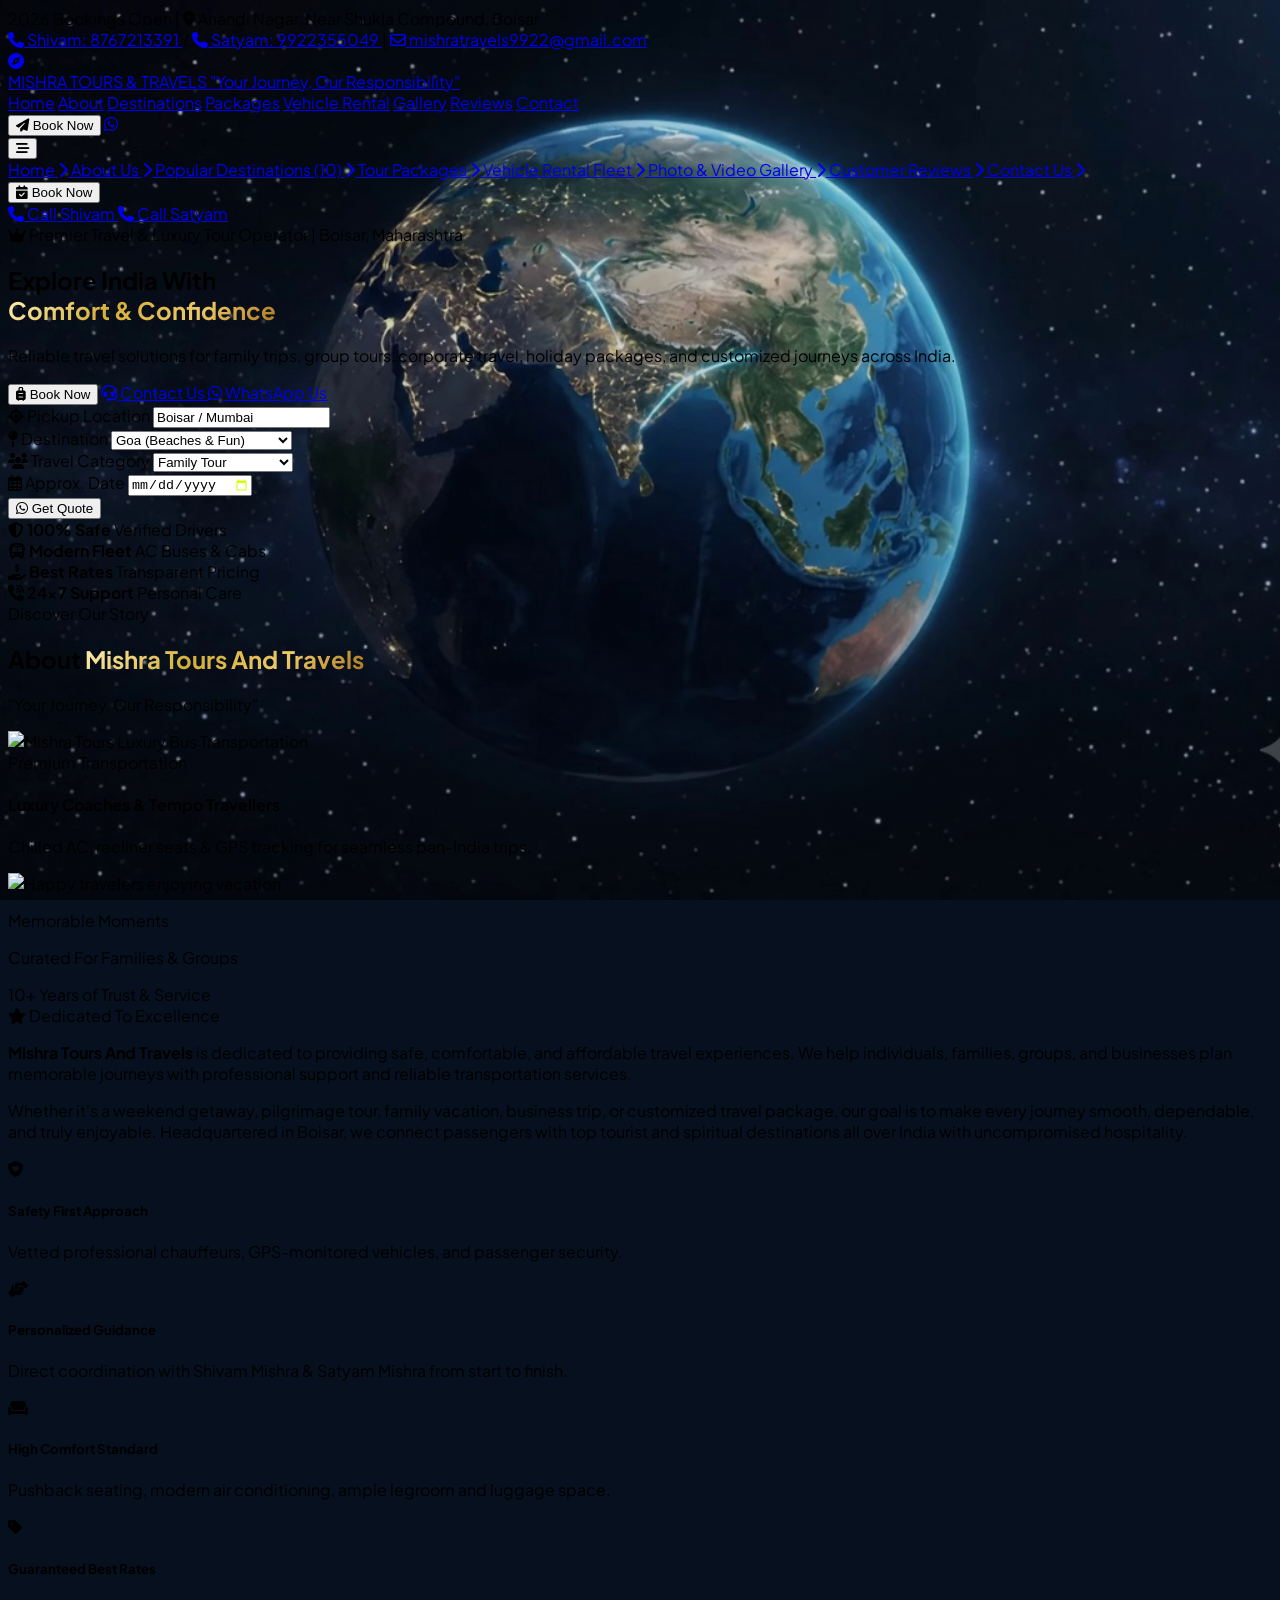
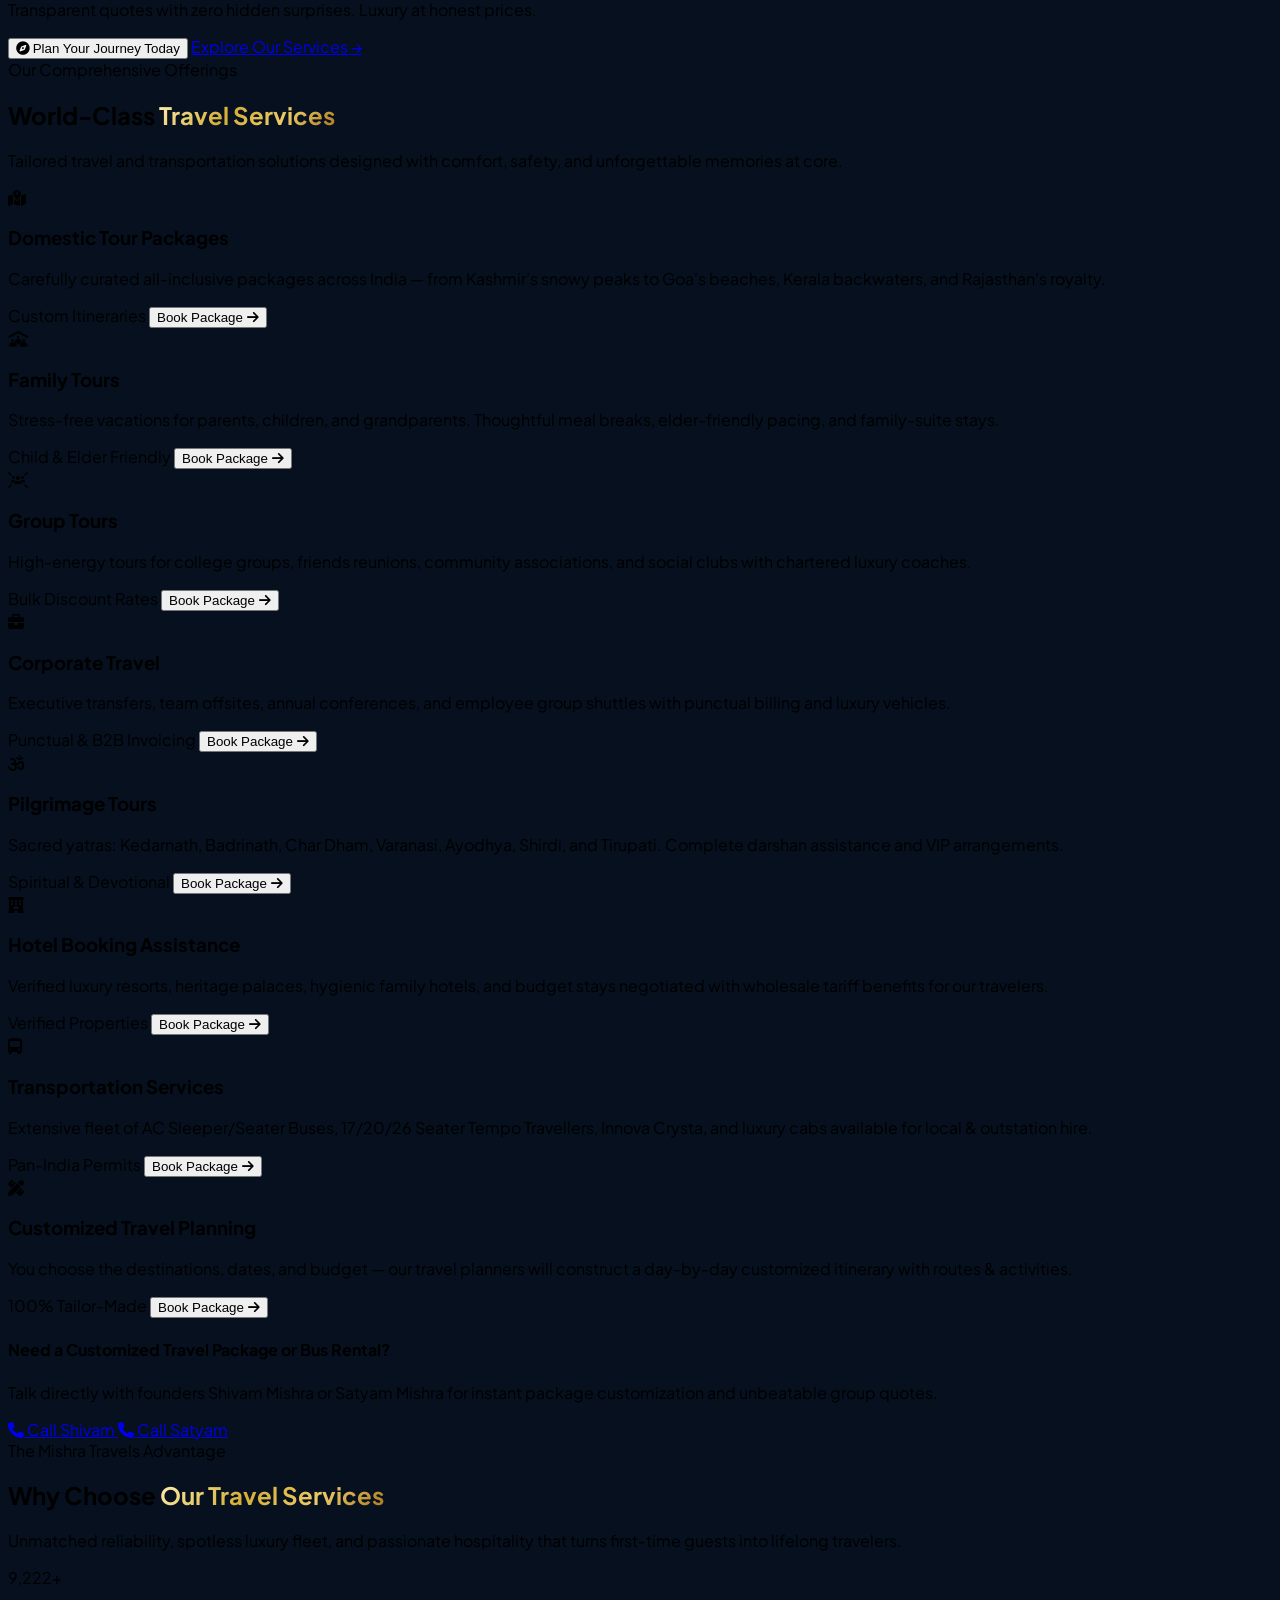
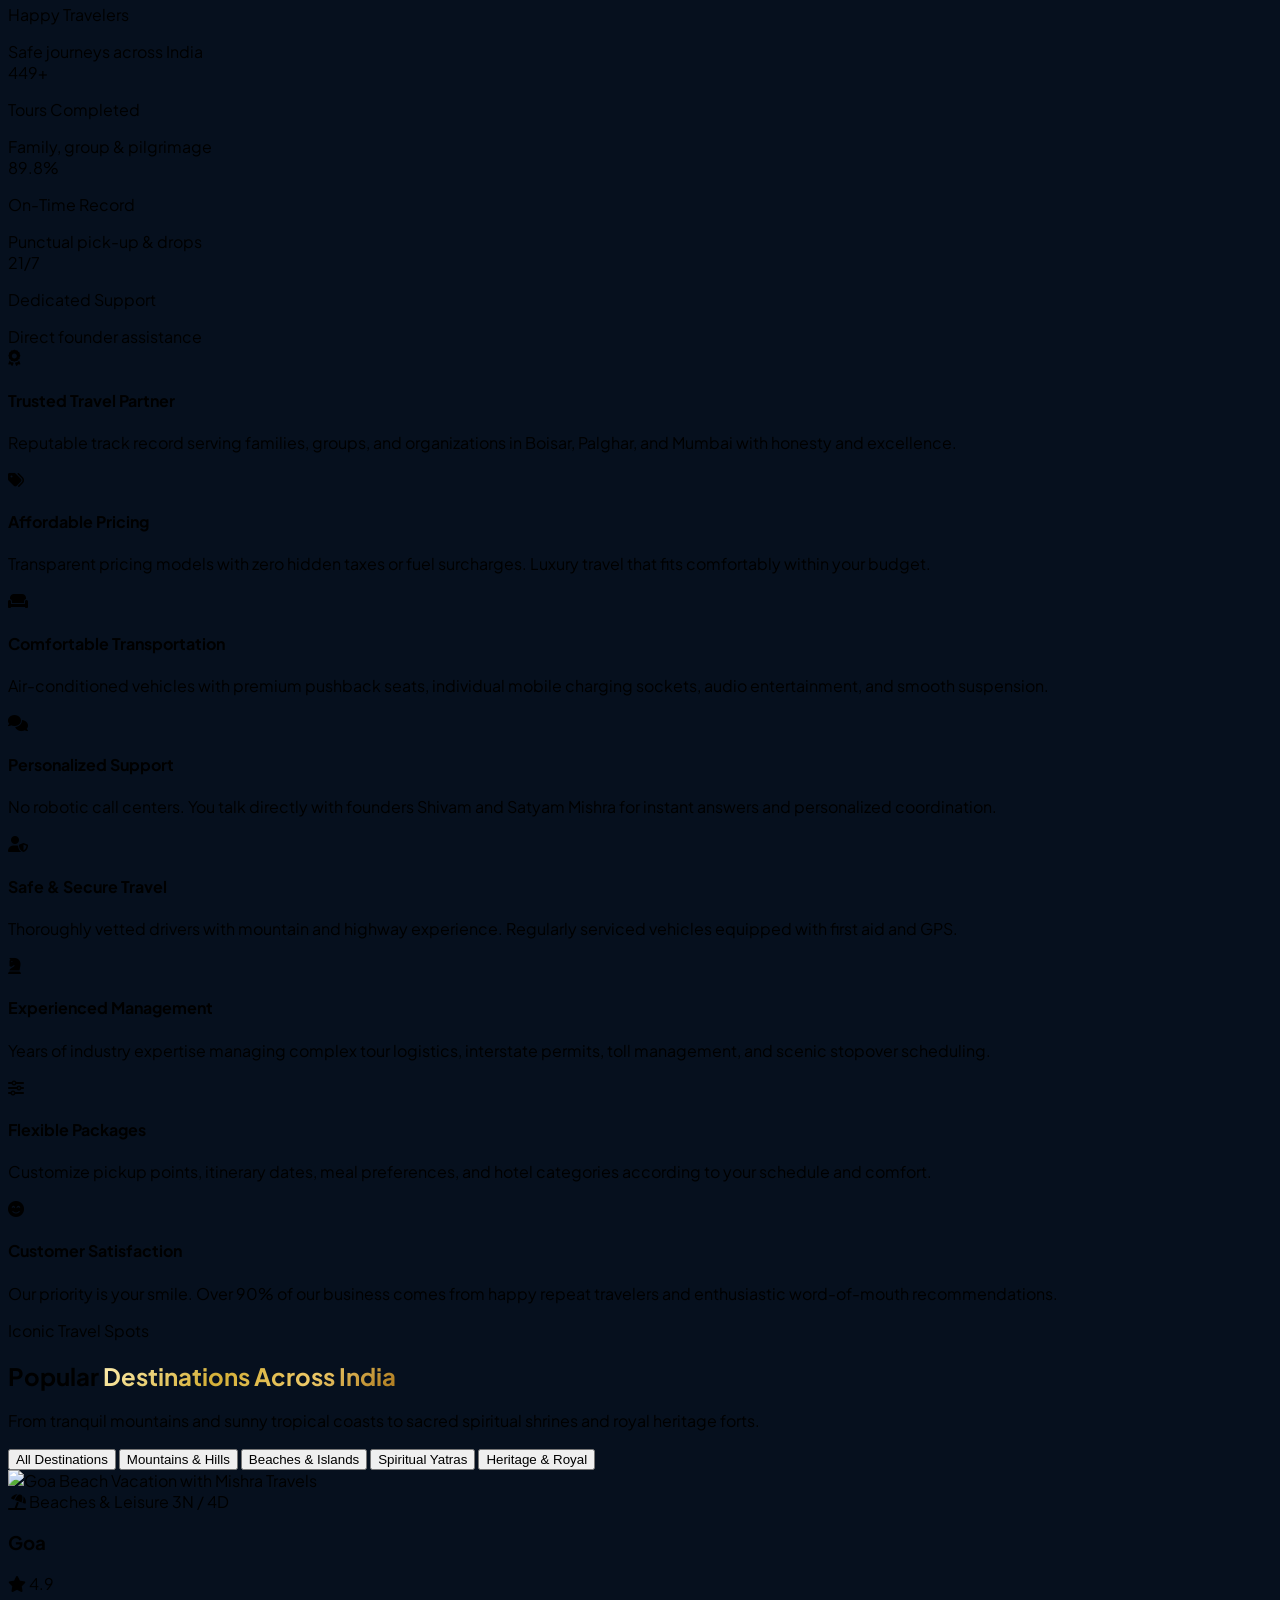
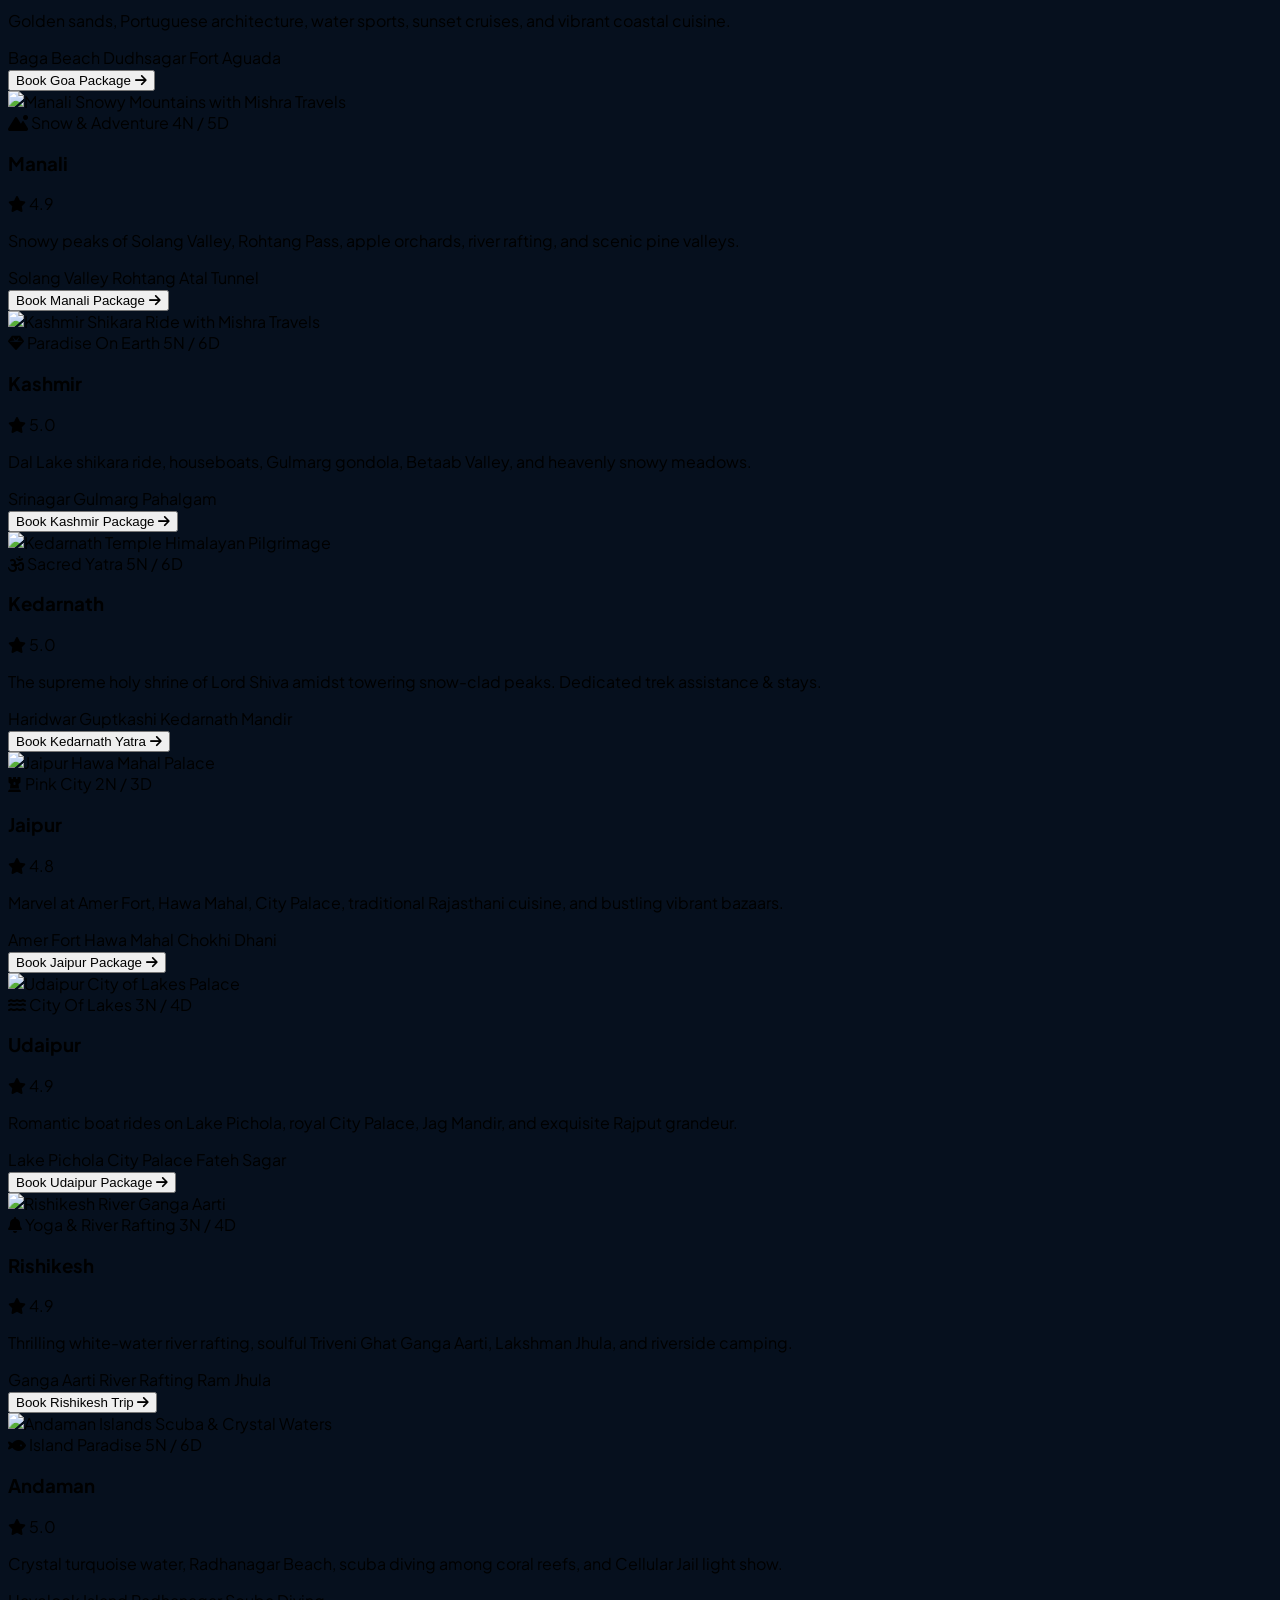
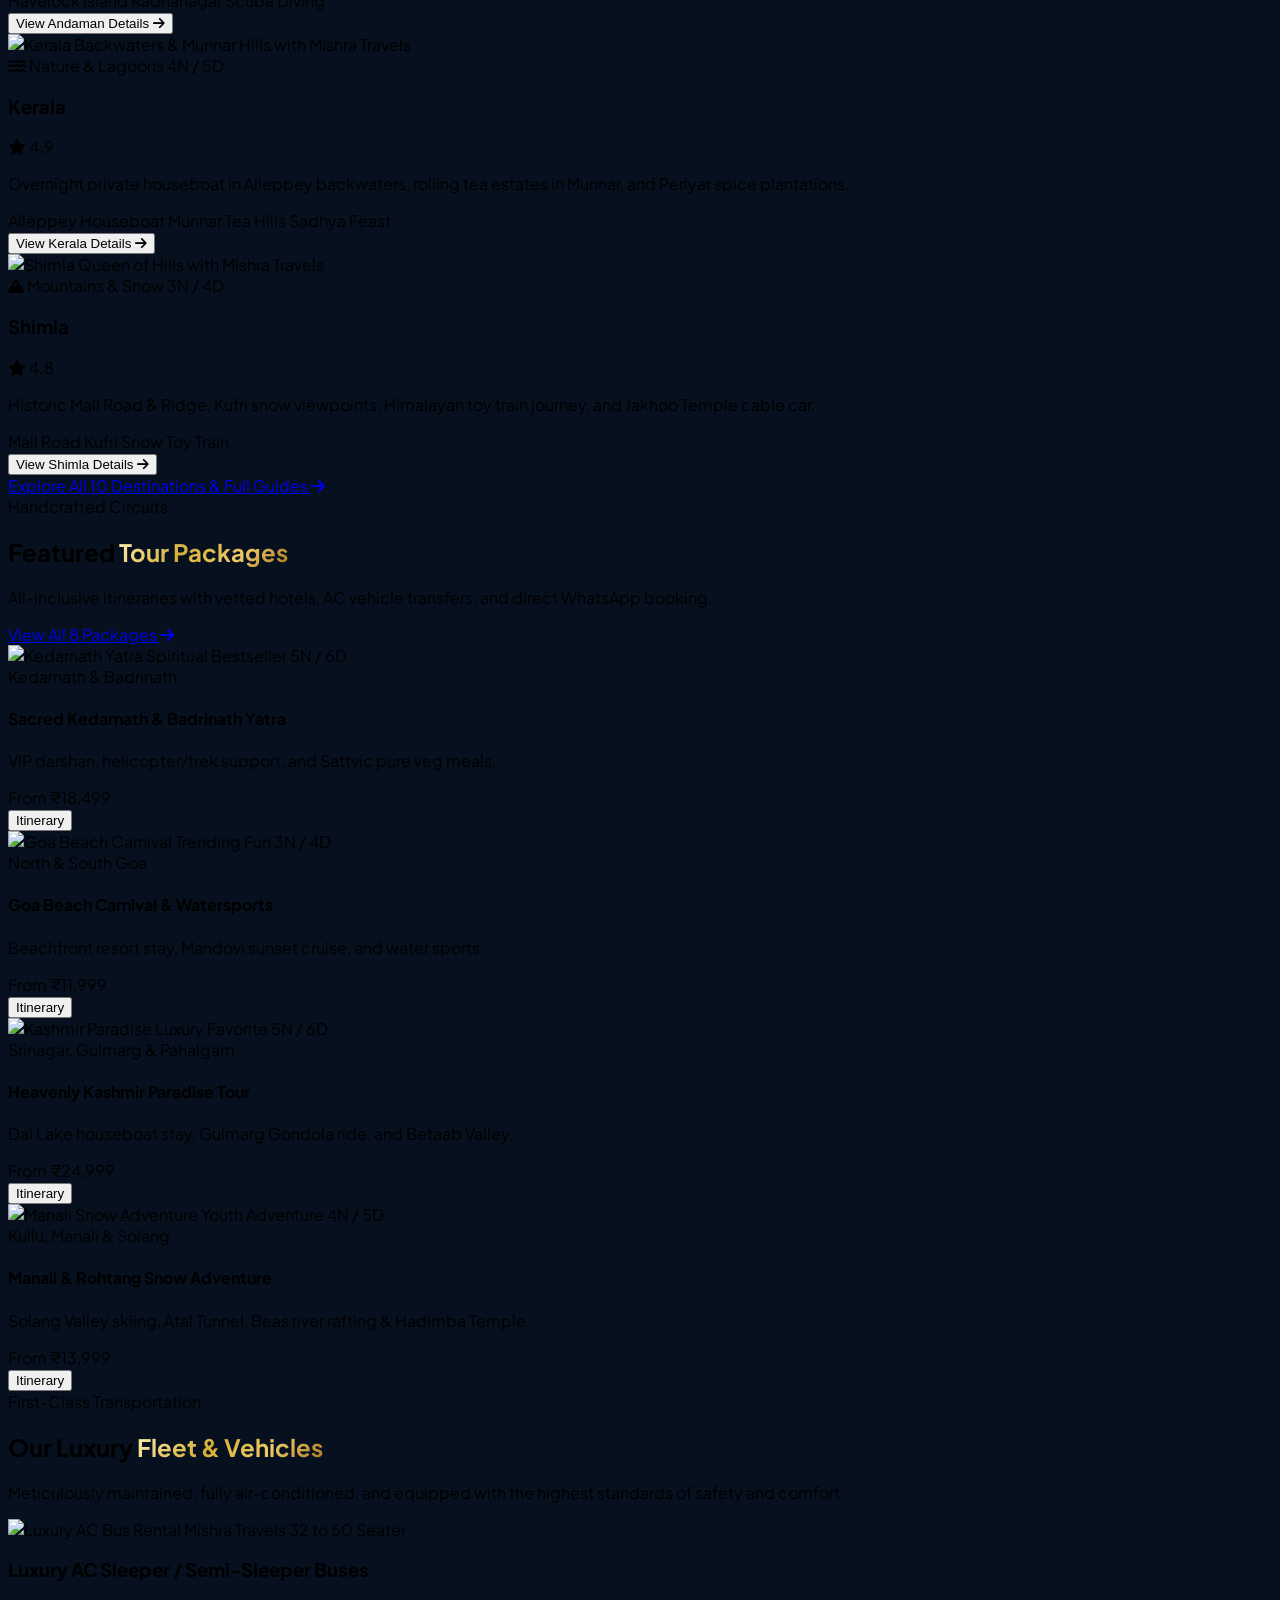
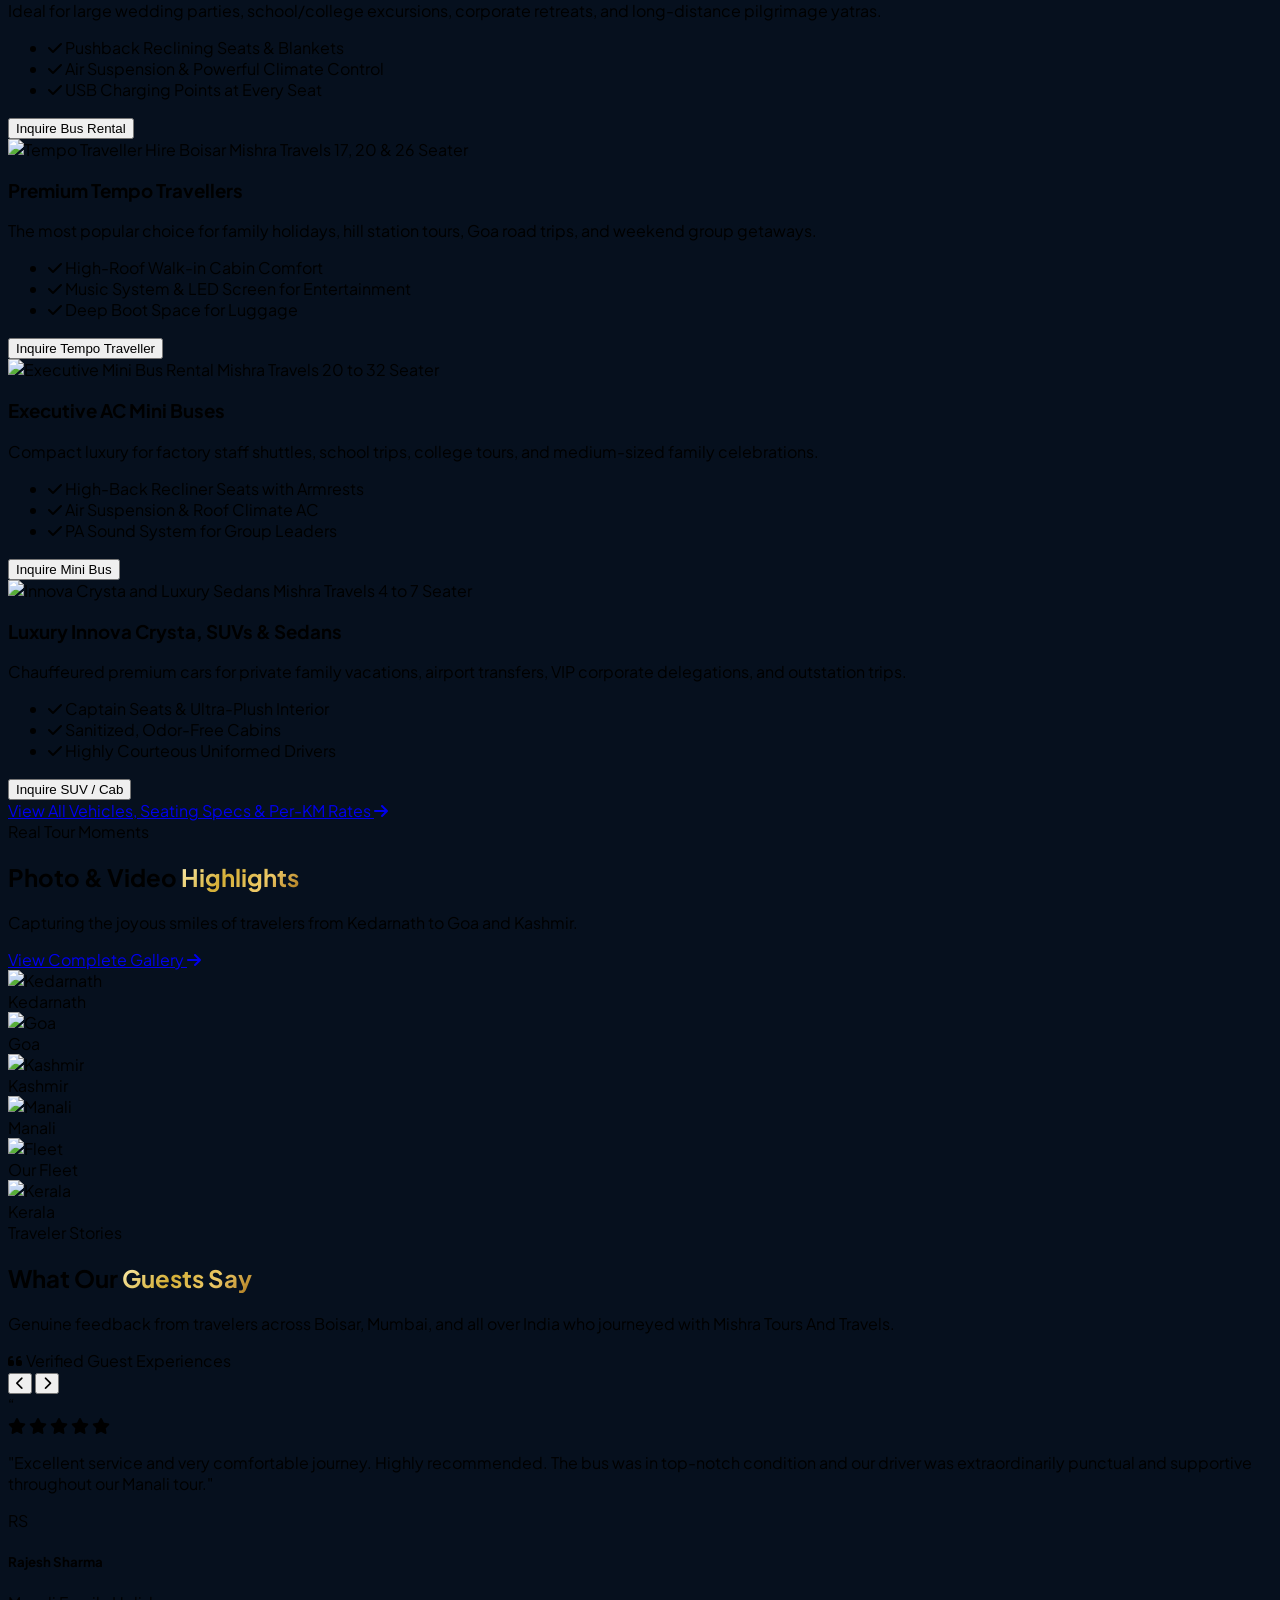
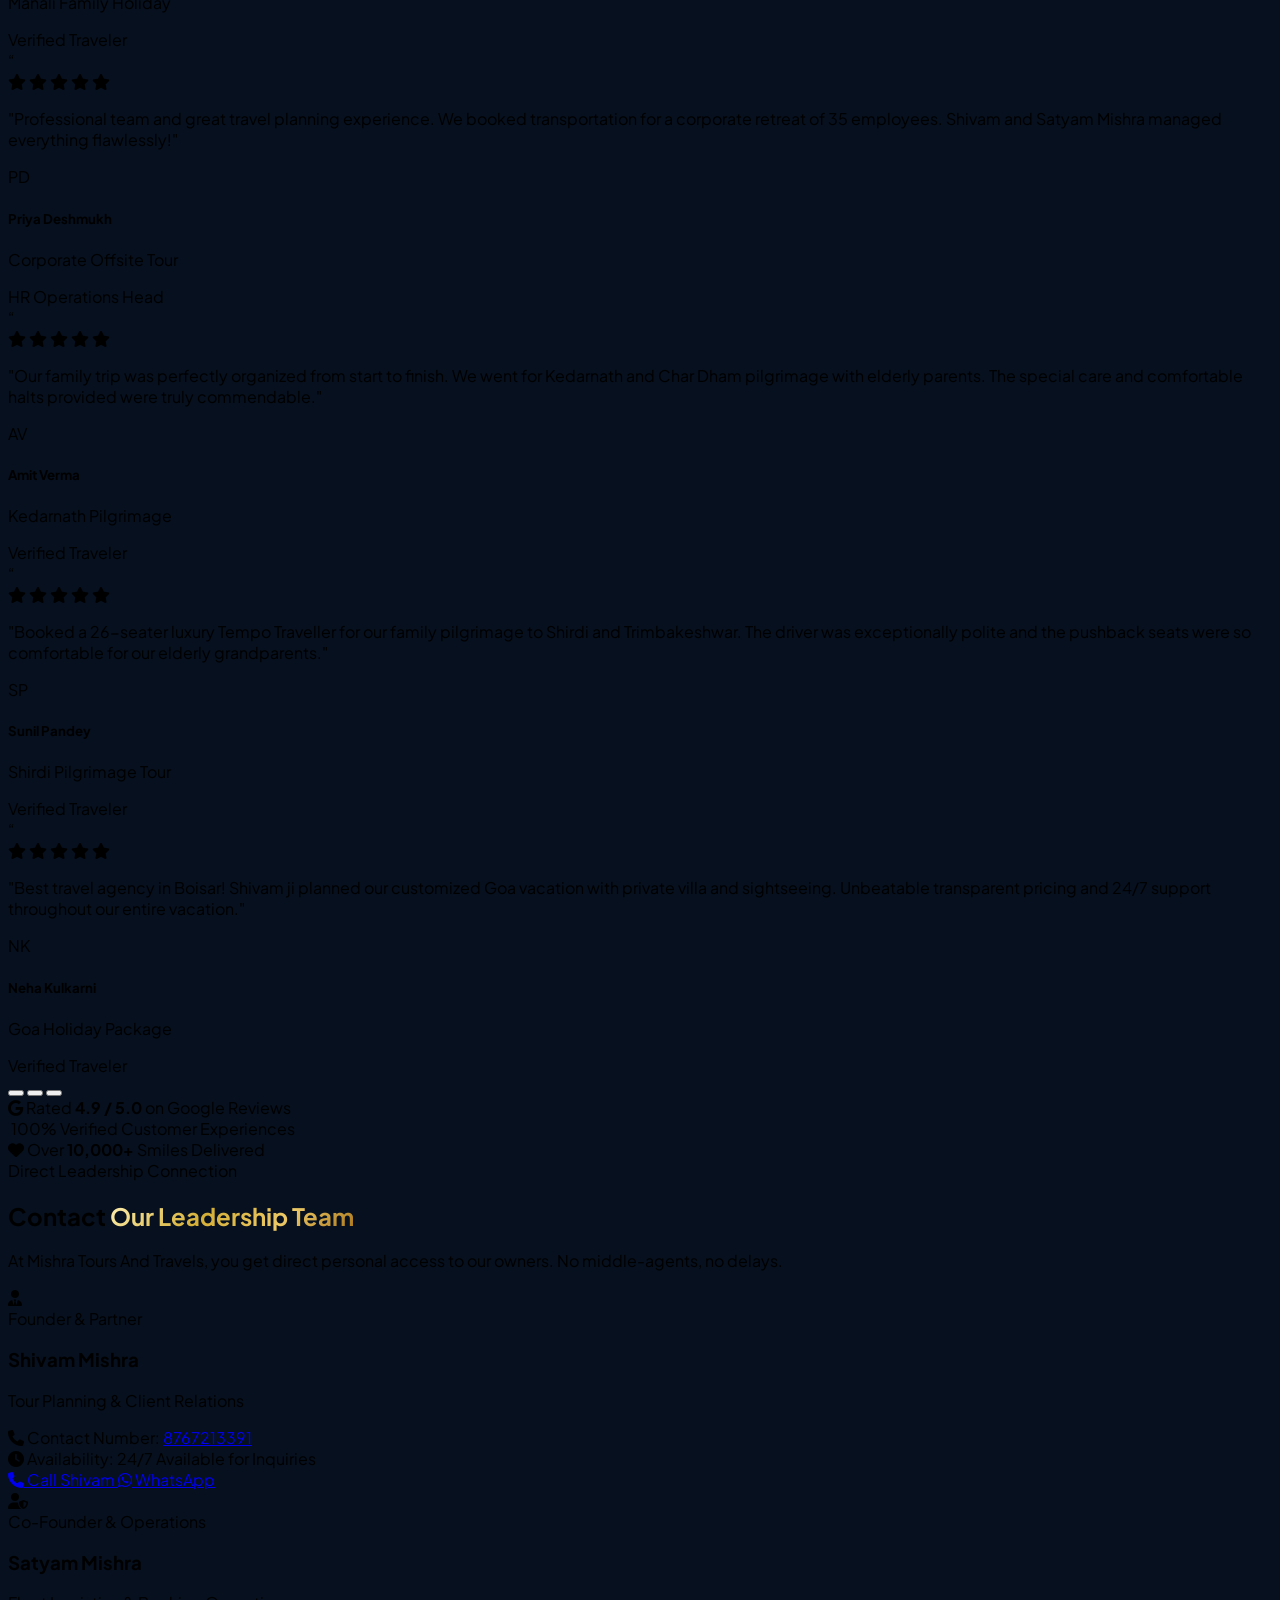
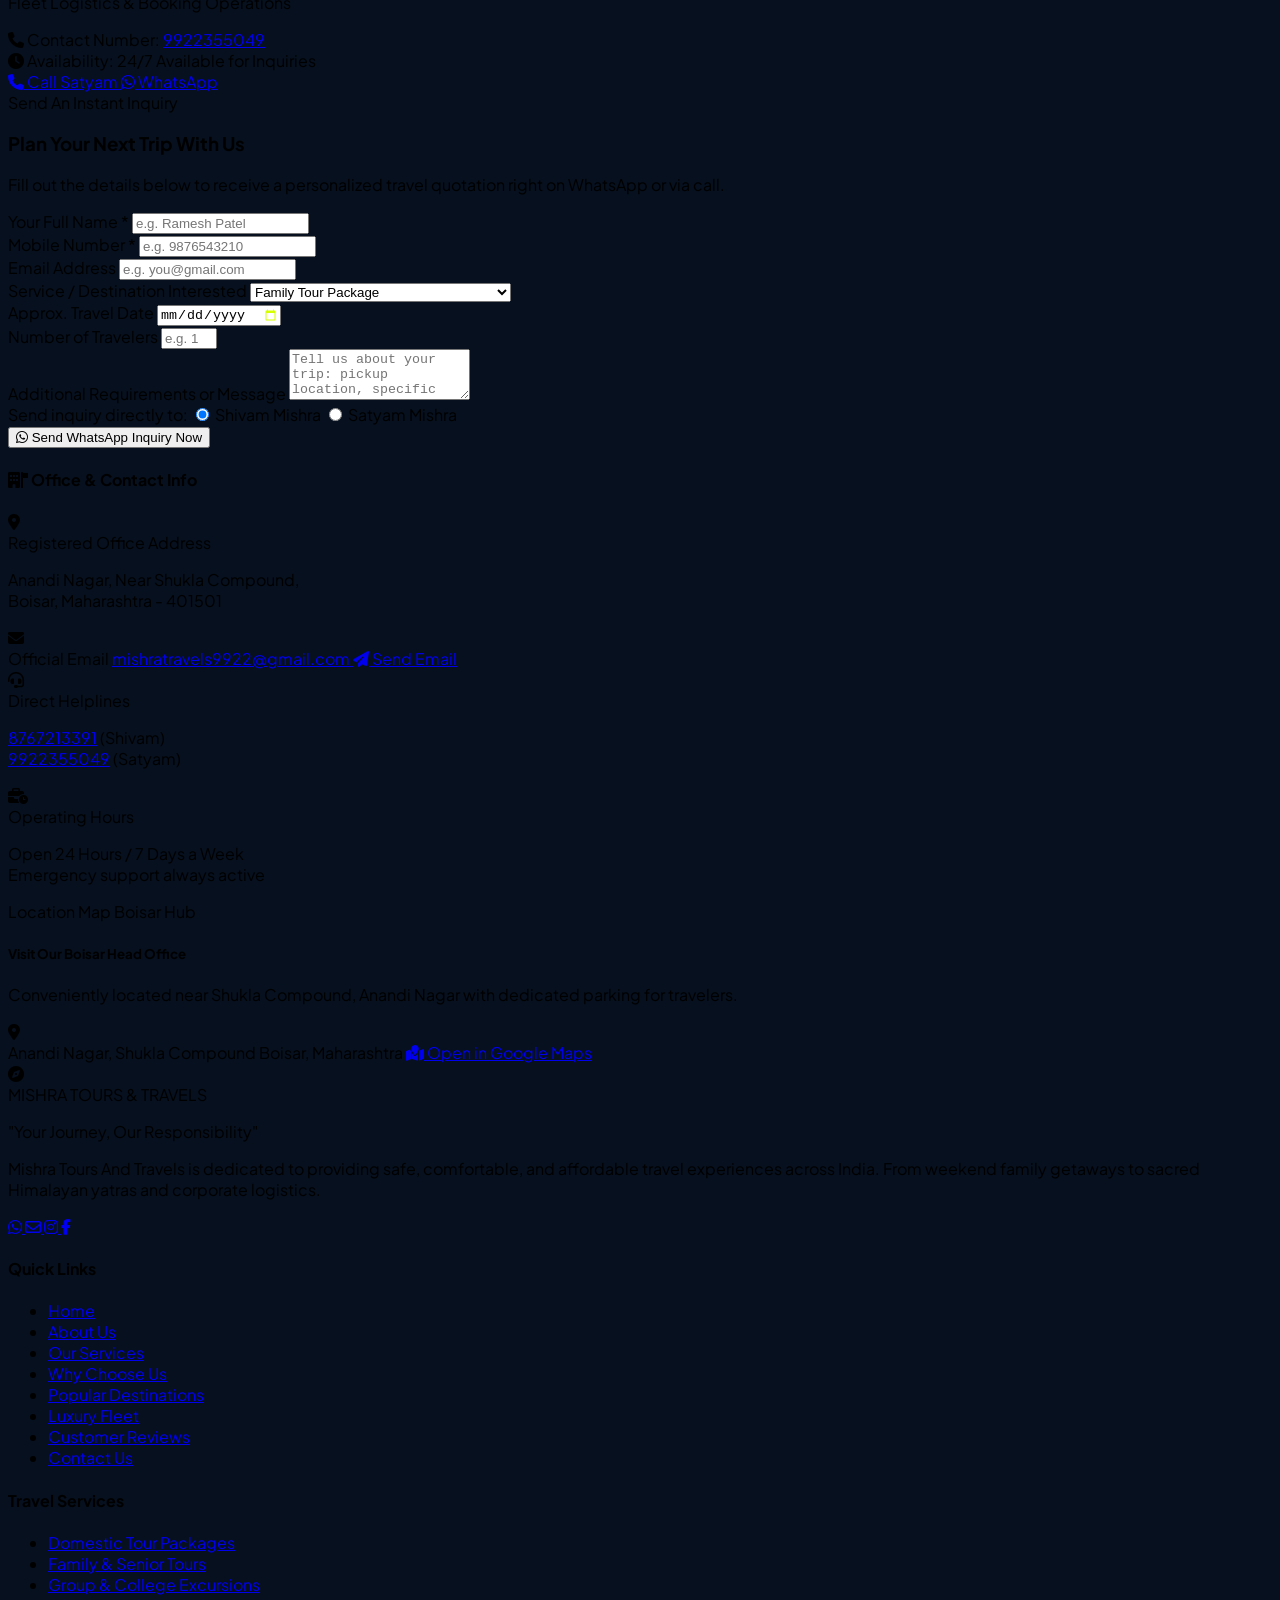
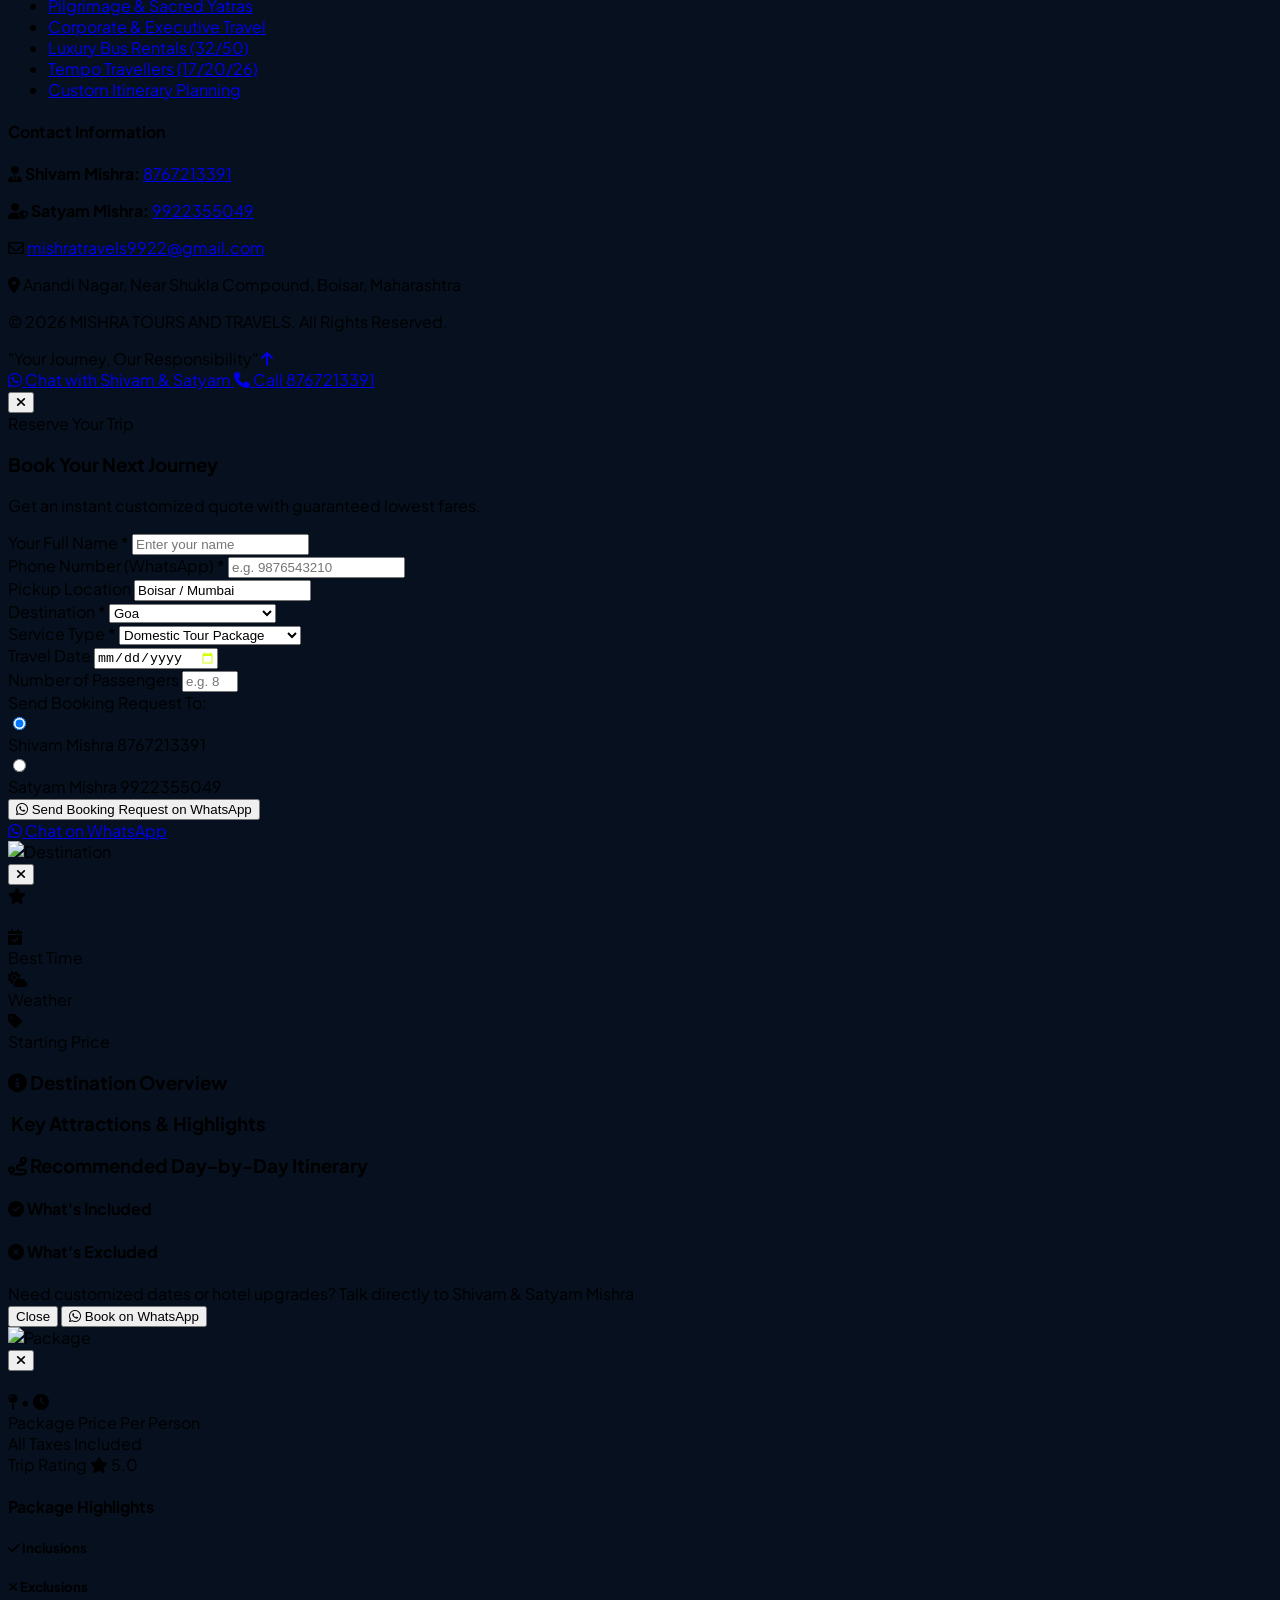
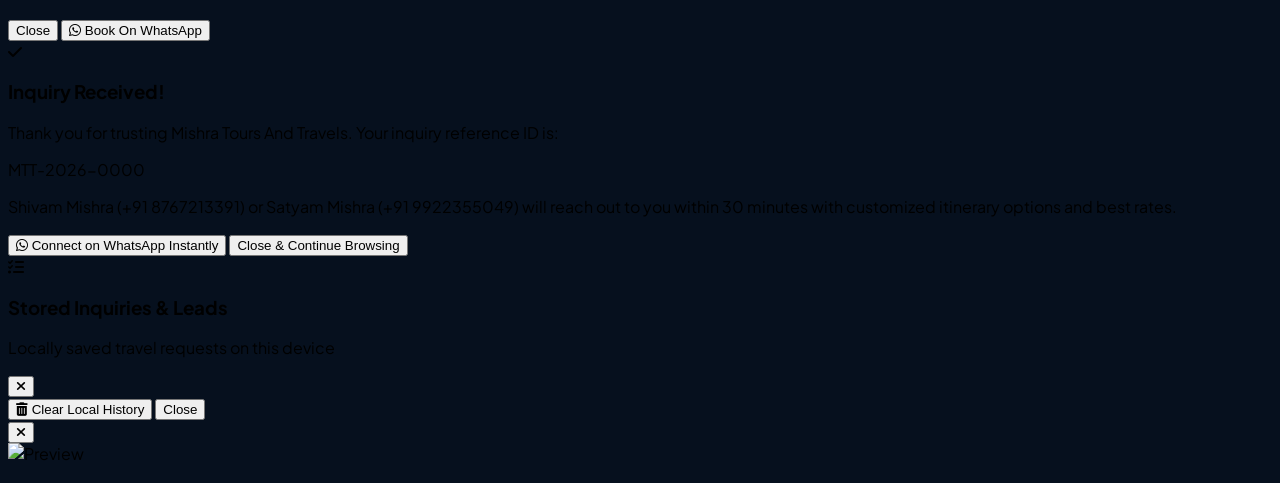
==== commit 312fa41b: "Build complete production travel agency website for Mishra Tours and Travels with all pages, routing" ====
--- a/index.html
+++ b/index.html
@@ -12,7 +12,35 @@
   <meta property="og:type" content="website">
   <meta property="og:title" content="Mishra Tours And Travels | Your Journey, Our Responsibility">
   <meta property="og:description" content="Explore India With Comfort & Confidence. Reliable travel solutions, luxury transportation & customized packages.">
+  <meta name="keywords" content="Tours in Boisar, Travel Agency in Boisar, Maharashtra Tour Packages, Family Tour Packages, Travel Services, Kedarnath Yatra, Goa Tour, Manali Trip, Kashmir Holiday, Mishra Tours">
   
+  <!-- Schema.org Structured Data -->
+  <script type="application/ld+json">
+  {
+    "@context": "https://schema.org",
+    "@type": "TravelAgency",
+    "name": "Mishra Tours And Travels",
+    "description": "Premier travel agency and tour operator headquartered in Boisar, Maharashtra, providing family tours, pilgrimage yatras, and luxury vehicle rental services.",
+    "slogan": "Your Journey, Our Responsibility",
+    "telephone": ["+918767213391", "+919922355049"],
+    "email": "mishratravels9922@gmail.com",
+    "address": {
+      "@type": "PostalAddress",
+      "streetAddress": "Anandi Nagar, Near Shukla Compound",
+      "addressLocality": "Boisar",
+      "addressRegion": "Maharashtra",
+      "postalCode": "401501",
+      "addressCountry": "IN"
+    },
+    "founder": [
+      { "@type": "Person", "name": "Shivam Mishra" },
+      { "@type": "Person", "name": "Satyam Mishra" }
+    ],
+    "priceRange": "₹₹",
+    "openingHours": "Mo-Su 00:00-23:59"
+  }
+  </script>
+
   <!-- Favicon Icon -->
   <link rel="icon" type="image/svg+xml" href="data:image/svg+xml,<svg xmlns='http://www.w3.org/2000/svg' viewBox='0 0 100 100'><rect width='100' height='100' rx='20' fill='%230b192c'/><path d='M20 70 L50 25 L80 70 Z' fill='none' stroke='%23d4af37' stroke-width='6'/><circle cx='50' cy='35' r='10' fill='%23d4af37'/><path d='M35 70 L50 48 L65 70' fill='%23d4af37'/></svg>">
 
@@ -129,15 +157,15 @@
         </a>
 
         <!-- Desktop Navigation Links -->
-        <nav class="hidden lg:flex items-center gap-7 text-sm font-medium">
-          <a href="#home" class="nav-link text-slate-200 hover:text-gold-400 transition-colors py-1 relative active">Home</a>
-          <a href="#about" class="nav-link text-slate-200 hover:text-gold-400 transition-colors py-1 relative">About Us</a>
-          <a href="#services" class="nav-link text-slate-200 hover:text-gold-400 transition-colors py-1 relative">Services</a>
-          <a href="#why-us" class="nav-link text-slate-200 hover:text-gold-400 transition-colors py-1 relative">Why Choose Us</a>
-          <a href="#destinations" class="nav-link text-slate-200 hover:text-gold-400 transition-colors py-1 relative">Destinations</a>
-          <a href="#fleet" class="nav-link text-slate-200 hover:text-gold-400 transition-colors py-1 relative">Fleet</a>
-          <a href="#testimonials" class="nav-link text-slate-200 hover:text-gold-400 transition-colors py-1 relative">Reviews</a>
-          <a href="#contact" class="nav-link text-slate-200 hover:text-gold-400 transition-colors py-1 relative">Contact</a>
+        <nav class="hidden lg:flex items-center gap-6 text-sm font-medium">
+          <a href="index.html" class="nav-link text-gold-400 active transition-colors py-1 relative">Home</a>
+          <a href="about.html" class="nav-link text-slate-200 hover:text-gold-400 transition-colors py-1 relative">About</a>
+          <a href="destinations.html" class="nav-link text-slate-200 hover:text-gold-400 transition-colors py-1 relative">Destinations</a>
+          <a href="packages.html" class="nav-link text-slate-200 hover:text-gold-400 transition-colors py-1 relative">Packages</a>
+          <a href="vehicles.html" class="nav-link text-slate-200 hover:text-gold-400 transition-colors py-1 relative">Vehicle Rental</a>
+          <a href="gallery.html" class="nav-link text-slate-200 hover:text-gold-400 transition-colors py-1 relative">Gallery</a>
+          <a href="testimonials.html" class="nav-link text-slate-200 hover:text-gold-400 transition-colors py-1 relative">Reviews</a>
+          <a href="contact.html" class="nav-link text-slate-200 hover:text-gold-400 transition-colors py-1 relative">Contact</a>
         </nav>
 
         <!-- Right Action Buttons -->
@@ -164,28 +192,28 @@
     <!-- Mobile Slide-out Drawer Menu -->
     <div id="mobile-menu" class="lg:hidden hidden bg-navyDark/98 backdrop-blur-xl border-b border-white/10 px-6 py-6 space-y-4 transition-all">
       <div class="flex flex-col space-y-3 font-medium text-base">
-        <a href="#home" class="mobile-nav-link text-slate-200 hover:text-gold-400 py-2 border-b border-white/5 flex items-center justify-between">
+        <a href="index.html" class="mobile-nav-link text-gold-400 font-bold py-2 border-b border-white/5 flex items-center justify-between">
           <span>Home</span> <i class="fa-solid fa-chevron-right text-xs text-gold-400"></i>
         </a>
-        <a href="#about" class="mobile-nav-link text-slate-200 hover:text-gold-400 py-2 border-b border-white/5 flex items-center justify-between">
+        <a href="about.html" class="mobile-nav-link text-slate-200 hover:text-gold-400 py-2 border-b border-white/5 flex items-center justify-between">
           <span>About Us</span> <i class="fa-solid fa-chevron-right text-xs text-gold-400"></i>
         </a>
-        <a href="#services" class="mobile-nav-link text-slate-200 hover:text-gold-400 py-2 border-b border-white/5 flex items-center justify-between">
-          <span>Our Services</span> <i class="fa-solid fa-chevron-right text-xs text-gold-400"></i>
+        <a href="destinations.html" class="mobile-nav-link text-slate-200 hover:text-gold-400 py-2 border-b border-white/5 flex items-center justify-between">
+          <span>Popular Destinations (10)</span> <i class="fa-solid fa-chevron-right text-xs text-gold-400"></i>
         </a>
-        <a href="#why-us" class="mobile-nav-link text-slate-200 hover:text-gold-400 py-2 border-b border-white/5 flex items-center justify-between">
-          <span>Why Choose Us</span> <i class="fa-solid fa-chevron-right text-xs text-gold-400"></i>
+        <a href="packages.html" class="mobile-nav-link text-slate-200 hover:text-gold-400 py-2 border-b border-white/5 flex items-center justify-between">
+          <span>Tour Packages</span> <i class="fa-solid fa-chevron-right text-xs text-gold-400"></i>
         </a>
-        <a href="#destinations" class="mobile-nav-link text-slate-200 hover:text-gold-400 py-2 border-b border-white/5 flex items-center justify-between">
-          <span>Popular Destinations</span> <i class="fa-solid fa-chevron-right text-xs text-gold-400"></i>
+        <a href="vehicles.html" class="mobile-nav-link text-slate-200 hover:text-gold-400 py-2 border-b border-white/5 flex items-center justify-between">
+          <span>Vehicle Rental Fleet</span> <i class="fa-solid fa-chevron-right text-xs text-gold-400"></i>
         </a>
-        <a href="#fleet" class="mobile-nav-link text-slate-200 hover:text-gold-400 py-2 border-b border-white/5 flex items-center justify-between">
-          <span>Our Fleet</span> <i class="fa-solid fa-chevron-right text-xs text-gold-400"></i>
+        <a href="gallery.html" class="mobile-nav-link text-slate-200 hover:text-gold-400 py-2 border-b border-white/5 flex items-center justify-between">
+          <span>Photo & Video Gallery</span> <i class="fa-solid fa-chevron-right text-xs text-gold-400"></i>
         </a>
-        <a href="#testimonials" class="mobile-nav-link text-slate-200 hover:text-gold-400 py-2 border-b border-white/5 flex items-center justify-between">
-          <span>Testimonials</span> <i class="fa-solid fa-chevron-right text-xs text-gold-400"></i>
+        <a href="testimonials.html" class="mobile-nav-link text-slate-200 hover:text-gold-400 py-2 border-b border-white/5 flex items-center justify-between">
+          <span>Customer Reviews</span> <i class="fa-solid fa-chevron-right text-xs text-gold-400"></i>
         </a>
-        <a href="#contact" class="mobile-nav-link text-slate-200 hover:text-gold-400 py-2 border-b border-white/5 flex items-center justify-between">
+        <a href="contact.html" class="mobile-nav-link text-slate-200 hover:text-gold-400 py-2 border-b border-white/5 flex items-center justify-between">
           <span>Contact Us</span> <i class="fa-solid fa-chevron-right text-xs text-gold-400"></i>
         </a>
       </div>
@@ -1222,9 +1250,251 @@
               </div>
             </div>
 
-            <button onclick="openBookingModal('Andaman')" class="w-full py-2.5 rounded-xl bg-white/10 hover:bg-gold-500 text-white hover:text-navyDark font-bold text-xs transition-all duration-300 flex items-center justify-center gap-1.5">
-              <span>Book Andaman Package</span> <i class="fa-solid fa-arrow-right text-[10px]"></i>
+            <button onclick="openDestinationModal('andaman')" class="w-full py-2.5 rounded-xl bg-white/10 hover:bg-gold-500 text-white hover:text-navyDark font-bold text-xs transition-all duration-300 flex items-center justify-center gap-1.5">
+              <span>View Andaman Details</span> <i class="fa-solid fa-arrow-right text-[10px]"></i>
             </button>
+          </div>
+        </div>
+
+        <!-- 9. Kerala -->
+        <div class="dest-card group relative rounded-3xl overflow-hidden bg-navyDark border border-white/10 hover:border-gold-500/50 shadow-xl transition-all duration-500 flex flex-col justify-between" data-category="hills">
+          <div class="relative h-64 overflow-hidden">
+            <img src="https://images.unsplash.com/photo-1602216056096-3b40cc0c9944?auto=format&fit=crop&w=700&q=80" 
+                 alt="Kerala Backwaters & Munnar Hills with Mishra Travels" 
+                 class="w-full h-full object-cover group-hover:scale-110 transition-transform duration-700">
+            <div class="absolute inset-0 bg-gradient-to-t from-navyDark via-navyDark/30 to-transparent"></div>
+            <span class="absolute top-4 left-4 px-3 py-1 rounded-full text-[11px] font-bold bg-navyDark/80 backdrop-blur-md text-gold-400 border border-gold-400/30">
+              <i class="fa-solid fa-water mr-1"></i> Nature & Lagoons
+            </span>
+            <span class="absolute top-4 right-4 px-2.5 py-1 rounded-full text-[11px] font-bold bg-gold-500 text-navyDark">
+              4N / 5D
+            </span>
+          </div>
+
+          <div class="p-5 flex-1 flex flex-col justify-between">
+            <div>
+              <div class="flex items-center justify-between mb-2">
+                <h3 class="text-xl font-bold text-white group-hover:text-gold-300 transition-colors">Kerala</h3>
+                <div class="text-amber-400 text-xs flex items-center">
+                  <i class="fa-solid fa-star"></i>
+                  <span class="ml-1 text-white font-semibold">4.9</span>
+                </div>
+              </div>
+              <p class="text-slate-300 text-xs leading-relaxed mb-4">
+                Overnight private houseboat in Alleppey backwaters, rolling tea estates in Munnar, and Periyar spice plantations.
+              </p>
+              <div class="flex flex-wrap gap-1.5 mb-4">
+                <span class="text-[10px] bg-white/5 text-slate-300 px-2 py-0.5 rounded-md border border-white/5">Alleppey Houseboat</span>
+                <span class="text-[10px] bg-white/5 text-slate-300 px-2 py-0.5 rounded-md border border-white/5">Munnar Tea Hills</span>
+                <span class="text-[10px] bg-white/5 text-slate-300 px-2 py-0.5 rounded-md border border-white/5">Sadhya Feast</span>
+              </div>
+            </div>
+
+            <button onclick="openDestinationModal('kerala')" class="w-full py-2.5 rounded-xl bg-white/10 hover:bg-gold-500 text-white hover:text-navyDark font-bold text-xs transition-all duration-300 flex items-center justify-center gap-1.5">
+              <span>View Kerala Details</span> <i class="fa-solid fa-arrow-right text-[10px]"></i>
+            </button>
+          </div>
+        </div>
+
+        <!-- 10. Shimla -->
+        <div class="dest-card group relative rounded-3xl overflow-hidden bg-navyDark border border-white/10 hover:border-gold-500/50 shadow-xl transition-all duration-500 flex flex-col justify-between" data-category="hills">
+          <div class="relative h-64 overflow-hidden">
+            <img src="https://images.unsplash.com/photo-1589182373726-e4f658ab50f0?auto=format&fit=crop&w=700&q=80" 
+                 alt="Shimla Queen of Hills with Mishra Travels" 
+                 class="w-full h-full object-cover group-hover:scale-110 transition-transform duration-700">
+            <div class="absolute inset-0 bg-gradient-to-t from-navyDark via-navyDark/30 to-transparent"></div>
+            <span class="absolute top-4 left-4 px-3 py-1 rounded-full text-[11px] font-bold bg-navyDark/80 backdrop-blur-md text-gold-400 border border-gold-400/30">
+              <i class="fa-solid fa-mountain mr-1"></i> Mountains & Snow
+            </span>
+            <span class="absolute top-4 right-4 px-2.5 py-1 rounded-full text-[11px] font-bold bg-gold-500 text-navyDark">
+              3N / 4D
+            </span>
+          </div>
+
+          <div class="p-5 flex-1 flex flex-col justify-between">
+            <div>
+              <div class="flex items-center justify-between mb-2">
+                <h3 class="text-xl font-bold text-white group-hover:text-gold-300 transition-colors">Shimla</h3>
+                <div class="text-amber-400 text-xs flex items-center">
+                  <i class="fa-solid fa-star"></i>
+                  <span class="ml-1 text-white font-semibold">4.8</span>
+                </div>
+              </div>
+              <p class="text-slate-300 text-xs leading-relaxed mb-4">
+                Historic Mall Road & Ridge, Kufri snow viewpoints, Himalayan toy train journey, and Jakhoo Temple cable car.
+              </p>
+              <div class="flex flex-wrap gap-1.5 mb-4">
+                <span class="text-[10px] bg-white/5 text-slate-300 px-2 py-0.5 rounded-md border border-white/5">Mall Road</span>
+                <span class="text-[10px] bg-white/5 text-slate-300 px-2 py-0.5 rounded-md border border-white/5">Kufri Snow</span>
+                <span class="text-[10px] bg-white/5 text-slate-300 px-2 py-0.5 rounded-md border border-white/5">Toy Train</span>
+              </div>
+            </div>
+
+            <button onclick="openDestinationModal('shimla')" class="w-full py-2.5 rounded-xl bg-white/10 hover:bg-gold-500 text-white hover:text-navyDark font-bold text-xs transition-all duration-300 flex items-center justify-center gap-1.5">
+              <span>View Shimla Details</span> <i class="fa-solid fa-arrow-right text-[10px]"></i>
+            </button>
+          </div>
+        </div>
+
+      </div>
+
+      <!-- View All Destinations Callout -->
+      <div class="mt-12 text-center">
+        <a href="destinations.html" class="inline-flex items-center gap-2 px-8 py-3.5 rounded-xl bg-gradient-to-r from-gold-500 to-amber-600 text-navyDark font-extrabold text-sm shadow-gold-sm hover:shadow-gold-lg transition transform hover:-translate-y-0.5">
+          <span>Explore All 10 Destinations & Full Guides</span>
+          <i class="fa-solid fa-arrow-right"></i>
+        </a>
+      </div>
+
+    </div>
+  </section>
+
+  <!-- ================= FEATURED TOUR PACKAGES SECTION ================= -->
+  <section id="packages" class="py-24 bg-navyDark/60 border-t border-b border-white/10 relative">
+    <div class="max-w-7xl mx-auto px-4 sm:px-6 lg:px-8 relative z-10">
+      
+      <div class="flex flex-col md:flex-row items-center justify-between mb-14 gap-6">
+        <div>
+          <span class="inline-block text-xs uppercase tracking-[0.25em] text-gold-400 font-bold mb-2 px-3 py-1 rounded-full bg-gold-500/10 border border-gold-500/20">
+            Handcrafted Circuits
+          </span>
+          <h2 class="font-display text-3xl sm:text-5xl font-extrabold text-white">
+            Featured <span class="gold-gradient-text">Tour Packages</span>
+          </h2>
+          <p class="text-slate-300 text-sm sm:text-base mt-2">
+            All-inclusive itineraries with vetted hotels, AC vehicle transfers, and direct WhatsApp booking.
+          </p>
+        </div>
+        <a href="packages.html" class="px-6 py-3 rounded-xl bg-white/10 hover:bg-gold-500 hover:text-navyDark text-white font-bold text-xs border border-white/20 transition flex items-center gap-2">
+          <span>View All 8 Packages</span>
+          <i class="fa-solid fa-arrow-right text-xs"></i>
+        </a>
+      </div>
+
+      <!-- 4 Top Packages Grid -->
+      <div class="grid grid-cols-1 md:grid-cols-2 lg:grid-cols-4 gap-6">
+        
+        <!-- Package 1: Kedarnath -->
+        <div class="group rounded-3xl overflow-hidden bg-navyDark border border-white/10 hover:border-gold-500/40 shadow-xl transition-all duration-300 flex flex-col justify-between">
+          <div class="relative h-48 overflow-hidden">
+            <img src="https://images.unsplash.com/photo-1609137144813-7d9921338f24?auto=format&fit=crop&w=600&q=80" alt="Kedarnath Yatra" class="w-full h-full object-cover group-hover:scale-105 transition-transform duration-500">
+            <span class="absolute top-3 left-3 px-2.5 py-0.5 rounded-full text-[10px] font-bold bg-gold-500 text-navyDark">
+              Spiritual Bestseller
+            </span>
+            <span class="absolute bottom-3 right-3 px-2 py-0.5 rounded text-[10px] font-bold bg-navyDark/90 text-white">
+              5N / 6D
+            </span>
+          </div>
+          <div class="p-5 flex-1 flex flex-col justify-between">
+            <div>
+              <span class="text-[11px] text-slate-400 block mb-1">Kedarnath & Badrinath</span>
+              <h4 class="font-bold text-base text-white group-hover:text-gold-300 transition-colors leading-snug">
+                Sacred Kedarnath & Badrinath Yatra
+              </h4>
+              <p class="text-slate-300 text-xs mt-2 line-clamp-2">VIP darshan, helicopter/trek support, and Sattvic pure veg meals.</p>
+            </div>
+            <div class="pt-4 mt-4 border-t border-white/10 flex items-center justify-between">
+              <div>
+                <span class="text-[10px] text-slate-400 block uppercase font-bold">From</span>
+                <span class="text-lg font-black text-gold-400">₹18,499</span>
+              </div>
+              <button onclick="openPackageModal('pkg-kedarnath')" class="px-3.5 py-1.5 rounded-lg bg-gold-500/20 hover:bg-gold-500 text-gold-400 hover:text-navyDark font-bold text-xs transition">
+                Itinerary
+              </button>
+            </div>
+          </div>
+        </div>
+
+        <!-- Package 2: Goa -->
+        <div class="group rounded-3xl overflow-hidden bg-navyDark border border-white/10 hover:border-gold-500/40 shadow-xl transition-all duration-300 flex flex-col justify-between">
+          <div class="relative h-48 overflow-hidden">
+            <img src="https://images.unsplash.com/photo-1512343879784-a960bf40e7f2?auto=format&fit=crop&w=600&q=80" alt="Goa Beach Carnival" class="w-full h-full object-cover group-hover:scale-105 transition-transform duration-500">
+            <span class="absolute top-3 left-3 px-2.5 py-0.5 rounded-full text-[10px] font-bold bg-gold-500 text-navyDark">
+              Trending Fun
+            </span>
+            <span class="absolute bottom-3 right-3 px-2 py-0.5 rounded text-[10px] font-bold bg-navyDark/90 text-white">
+              3N / 4D
+            </span>
+          </div>
+          <div class="p-5 flex-1 flex flex-col justify-between">
+            <div>
+              <span class="text-[11px] text-slate-400 block mb-1">North & South Goa</span>
+              <h4 class="font-bold text-base text-white group-hover:text-gold-300 transition-colors leading-snug">
+                Goa Beach Carnival & Watersports
+              </h4>
+              <p class="text-slate-300 text-xs mt-2 line-clamp-2">Beachfront resort stay, Mandovi sunset cruise, and water sports.</p>
+            </div>
+            <div class="pt-4 mt-4 border-t border-white/10 flex items-center justify-between">
+              <div>
+                <span class="text-[10px] text-slate-400 block uppercase font-bold">From</span>
+                <span class="text-lg font-black text-gold-400">₹11,999</span>
+              </div>
+              <button onclick="openPackageModal('pkg-goa')" class="px-3.5 py-1.5 rounded-lg bg-gold-500/20 hover:bg-gold-500 text-gold-400 hover:text-navyDark font-bold text-xs transition">
+                Itinerary
+              </button>
+            </div>
+          </div>
+        </div>
+
+        <!-- Package 3: Kashmir -->
+        <div class="group rounded-3xl overflow-hidden bg-navyDark border border-white/10 hover:border-gold-500/40 shadow-xl transition-all duration-300 flex flex-col justify-between">
+          <div class="relative h-48 overflow-hidden">
+            <img src="https://images.unsplash.com/photo-1595815771614-ade9d652a65d?auto=format&fit=crop&w=600&q=80" alt="Kashmir Paradise" class="w-full h-full object-cover group-hover:scale-105 transition-transform duration-500">
+            <span class="absolute top-3 left-3 px-2.5 py-0.5 rounded-full text-[10px] font-bold bg-gold-500 text-navyDark">
+              Luxury Favorite
+            </span>
+            <span class="absolute bottom-3 right-3 px-2 py-0.5 rounded text-[10px] font-bold bg-navyDark/90 text-white">
+              5N / 6D
+            </span>
+          </div>
+          <div class="p-5 flex-1 flex flex-col justify-between">
+            <div>
+              <span class="text-[11px] text-slate-400 block mb-1">Srinagar, Gulmarg & Pahalgam</span>
+              <h4 class="font-bold text-base text-white group-hover:text-gold-300 transition-colors leading-snug">
+                Heavenly Kashmir Paradise Tour
+              </h4>
+              <p class="text-slate-300 text-xs mt-2 line-clamp-2">Dal Lake houseboat stay, Gulmarg Gondola ride, and Betaab Valley.</p>
+            </div>
+            <div class="pt-4 mt-4 border-t border-white/10 flex items-center justify-between">
+              <div>
+                <span class="text-[10px] text-slate-400 block uppercase font-bold">From</span>
+                <span class="text-lg font-black text-gold-400">₹24,999</span>
+              </div>
+              <button onclick="openPackageModal('pkg-kashmir')" class="px-3.5 py-1.5 rounded-lg bg-gold-500/20 hover:bg-gold-500 text-gold-400 hover:text-navyDark font-bold text-xs transition">
+                Itinerary
+              </button>
+            </div>
+          </div>
+        </div>
+
+        <!-- Package 4: Manali -->
+        <div class="group rounded-3xl overflow-hidden bg-navyDark border border-white/10 hover:border-gold-500/40 shadow-xl transition-all duration-300 flex flex-col justify-between">
+          <div class="relative h-48 overflow-hidden">
+            <img src="https://images.unsplash.com/photo-1626621341517-bbf3d9990a23?auto=format&fit=crop&w=600&q=80" alt="Manali Snow Adventure" class="w-full h-full object-cover group-hover:scale-105 transition-transform duration-500">
+            <span class="absolute top-3 left-3 px-2.5 py-0.5 rounded-full text-[10px] font-bold bg-gold-500 text-navyDark">
+              Youth Adventure
+            </span>
+            <span class="absolute bottom-3 right-3 px-2 py-0.5 rounded text-[10px] font-bold bg-navyDark/90 text-white">
+              4N / 5D
+            </span>
+          </div>
+          <div class="p-5 flex-1 flex flex-col justify-between">
+            <div>
+              <span class="text-[11px] text-slate-400 block mb-1">Kullu, Manali & Solang</span>
+              <h4 class="font-bold text-base text-white group-hover:text-gold-300 transition-colors leading-snug">
+                Manali & Rohtang Snow Adventure
+              </h4>
+              <p class="text-slate-300 text-xs mt-2 line-clamp-2">Solang Valley skiing, Atal Tunnel, Beas river rafting & Hadimba Temple.</p>
+            </div>
+            <div class="pt-4 mt-4 border-t border-white/10 flex items-center justify-between">
+              <div>
+                <span class="text-[10px] text-slate-400 block uppercase font-bold">From</span>
+                <span class="text-lg font-black text-gold-400">₹13,999</span>
+              </div>
+              <button onclick="openPackageModal('pkg-manali')" class="px-3.5 py-1.5 rounded-lg bg-gold-500/20 hover:bg-gold-500 text-gold-400 hover:text-navyDark font-bold text-xs transition">
+                Itinerary
+              </button>
+            </div>
           </div>
         </div>
 
@@ -1315,7 +1585,38 @@
           </div>
         </div>
 
-        <!-- Fleet Item 3: Luxury Cabs & SUVs -->
+        <!-- Fleet Item 3: Executive Mini Bus -->
+        <div class="rounded-3xl bg-navyDark/90 border border-white/10 hover:border-gold-500/40 overflow-hidden shadow-2xl transition duration-300 group flex flex-col justify-between">
+          <div>
+            <div class="relative h-56 overflow-hidden">
+              <img src="https://images.unsplash.com/photo-1570125909232-eb263c188f7e?auto=format&fit=crop&w=700&q=80" 
+                   alt="Executive Mini Bus Rental Mishra Travels" 
+                   class="w-full h-full object-cover group-hover:scale-105 transition-transform duration-500">
+              <span class="absolute bottom-3 left-3 bg-navyDark/80 backdrop-blur-md px-3 py-1 rounded-full text-xs text-gold-400 border border-gold-400/30 font-semibold">
+                20 to 32 Seater
+              </span>
+            </div>
+            <div class="p-6">
+              <h3 class="text-xl font-bold text-white mb-2">Executive AC Mini Buses</h3>
+              <p class="text-slate-300 text-xs leading-relaxed mb-4">
+                Compact luxury for factory staff shuttles, school trips, college tours, and medium-sized family celebrations.
+              </p>
+              <ul class="space-y-2 text-xs text-slate-300 mb-6">
+                <li class="flex items-center gap-2"><i class="fa-solid fa-check text-gold-400"></i> High-Back Recliner Seats with Armrests</li>
+                <li class="flex items-center gap-2"><i class="fa-solid fa-check text-gold-400"></i> Air Suspension & Roof Climate AC</li>
+                <li class="flex items-center gap-2"><i class="fa-solid fa-check text-gold-400"></i> PA Sound System for Group Leaders</li>
+              </ul>
+            </div>
+          </div>
+
+          <div class="px-6 pb-6">
+            <button onclick="quickInquireService('Executive Mini Bus Rental')" class="w-full py-2.5 rounded-xl bg-gold-500/10 hover:bg-gold-500 text-gold-400 hover:text-navyDark border border-gold-500/30 font-bold text-xs transition-all">
+              Inquire Mini Bus
+            </button>
+          </div>
+        </div>
+
+        <!-- Fleet Item 4: Luxury Cabs & SUVs -->
         <div class="rounded-3xl bg-navyDark/90 border border-white/10 hover:border-gold-500/40 overflow-hidden shadow-2xl transition duration-300 group flex flex-col justify-between">
           <div>
             <div class="relative h-56 overflow-hidden">
@@ -1344,6 +1645,79 @@
               Inquire SUV / Cab
             </button>
           </div>
+        </div>
+
+      </div>
+
+      <!-- Fleet Page Link -->
+      <div class="mt-12 text-center">
+        <a href="vehicles.html" class="inline-flex items-center gap-2 px-8 py-3.5 rounded-xl bg-gradient-to-r from-gold-500 to-amber-600 text-navyDark font-extrabold text-sm shadow-gold-sm hover:shadow-gold-lg transition transform hover:-translate-y-0.5">
+          <span>View All Vehicles, Seating Specs & Per-KM Rates</span>
+          <i class="fa-solid fa-arrow-right"></i>
+        </a>
+      </div>
+
+    </div>
+  </section>
+
+  <!-- ================= PHOTO & VIDEO GALLERY PREVIEW ================= -->
+  <section id="gallery" class="py-24 bg-navyDark/40 border-t border-b border-white/10 relative">
+    <div class="max-w-7xl mx-auto px-4 sm:px-6 lg:px-8 relative z-10">
+      
+      <div class="flex flex-col md:flex-row items-center justify-between mb-14 gap-6">
+        <div>
+          <span class="inline-block text-xs uppercase tracking-[0.25em] text-gold-400 font-bold mb-2 px-3 py-1 rounded-full bg-gold-500/10 border border-gold-500/20">
+            Real Tour Moments
+          </span>
+          <h2 class="font-display text-3xl sm:text-5xl font-extrabold text-white">
+            Photo & Video <span class="gold-gradient-text">Highlights</span>
+          </h2>
+          <p class="text-slate-300 text-sm sm:text-base mt-2">
+            Capturing the joyous smiles of travelers from Kedarnath to Goa and Kashmir.
+          </p>
+        </div>
+        <a href="gallery.html" class="px-6 py-3 rounded-xl bg-white/10 hover:bg-gold-500 hover:text-navyDark text-white font-bold text-xs border border-white/20 transition flex items-center gap-2">
+          <span>View Complete Gallery</span>
+          <i class="fa-solid fa-arrow-right text-xs"></i>
+        </a>
+      </div>
+
+      <div class="grid grid-cols-2 md:grid-cols-3 lg:grid-cols-6 gap-4">
+        
+        <div class="group relative rounded-2xl overflow-hidden h-48 cursor-pointer border border-white/10 shadow-lg" onclick="openLightbox('https://images.unsplash.com/photo-1609137144813-7d9921338f24?auto=format&fit=crop&w=900&q=80', 'Kedarnath Temple Aarti', 'Divine morning darshan with snow peaks.')">
+          <img src="https://images.unsplash.com/photo-1609137144813-7d9921338f24?auto=format&fit=crop&w=400&q=80" alt="Kedarnath" class="w-full h-full object-cover group-hover:scale-110 transition duration-500">
+          <div class="absolute inset-0 bg-black/30 group-hover:bg-black/10 transition"></div>
+          <span class="absolute bottom-2 left-2 text-[10px] font-bold text-white bg-black/60 px-2 py-0.5 rounded">Kedarnath</span>
+        </div>
+
+        <div class="group relative rounded-2xl overflow-hidden h-48 cursor-pointer border border-white/10 shadow-lg" onclick="openLightbox('https://images.unsplash.com/photo-1512343879784-a960bf40e7f2?auto=format&fit=crop&w=900&q=80', 'Goa Beaches', 'Sunset cruise & water sports at Baga.')">
+          <img src="https://images.unsplash.com/photo-1512343879784-a960bf40e7f2?auto=format&fit=crop&w=400&q=80" alt="Goa" class="w-full h-full object-cover group-hover:scale-110 transition duration-500">
+          <div class="absolute inset-0 bg-black/30 group-hover:bg-black/10 transition"></div>
+          <span class="absolute bottom-2 left-2 text-[10px] font-bold text-white bg-black/60 px-2 py-0.5 rounded">Goa</span>
+        </div>
+
+        <div class="group relative rounded-2xl overflow-hidden h-48 cursor-pointer border border-white/10 shadow-lg" onclick="openLightbox('https://images.unsplash.com/photo-1595815771614-ade9d652a65d?auto=format&fit=crop&w=900&q=80', 'Dal Lake Kashmir', 'Shikara boat ride in Srinagar.')">
+          <img src="https://images.unsplash.com/photo-1595815771614-ade9d652a65d?auto=format&fit=crop&w=400&q=80" alt="Kashmir" class="w-full h-full object-cover group-hover:scale-110 transition duration-500">
+          <div class="absolute inset-0 bg-black/30 group-hover:bg-black/10 transition"></div>
+          <span class="absolute bottom-2 left-2 text-[10px] font-bold text-white bg-black/60 px-2 py-0.5 rounded">Kashmir</span>
+        </div>
+
+        <div class="group relative rounded-2xl overflow-hidden h-48 cursor-pointer border border-white/10 shadow-lg" onclick="openLightbox('https://images.unsplash.com/photo-1626621341517-bbf3d9990a23?auto=format&fit=crop&w=900&q=80', 'Manali Solang Valley', 'Snow adventures and paragliding.')">
+          <img src="https://images.unsplash.com/photo-1626621341517-bbf3d9990a23?auto=format&fit=crop&w=400&q=80" alt="Manali" class="w-full h-full object-cover group-hover:scale-110 transition duration-500">
+          <div class="absolute inset-0 bg-black/30 group-hover:bg-black/10 transition"></div>
+          <span class="absolute bottom-2 left-2 text-[10px] font-bold text-white bg-black/60 px-2 py-0.5 rounded">Manali</span>
+        </div>
+
+        <div class="group relative rounded-2xl overflow-hidden h-48 cursor-pointer border border-white/10 shadow-lg" onclick="openLightbox('https://images.unsplash.com/photo-1544620347-c4fd4a3d5957?auto=format&fit=crop&w=900&q=80', 'Luxury Tempo Traveller', '26-seater pushback Maharaja seating.')">
+          <img src="https://images.unsplash.com/photo-1544620347-c4fd4a3d5957?auto=format&fit=crop&w=400&q=80" alt="Fleet" class="w-full h-full object-cover group-hover:scale-110 transition duration-500">
+          <div class="absolute inset-0 bg-black/30 group-hover:bg-black/10 transition"></div>
+          <span class="absolute bottom-2 left-2 text-[10px] font-bold text-white bg-black/60 px-2 py-0.5 rounded">Our Fleet</span>
+        </div>
+
+        <div class="group relative rounded-2xl overflow-hidden h-48 cursor-pointer border border-white/10 shadow-lg" onclick="openLightbox('https://images.unsplash.com/photo-1602216056096-3b40cc0c9944?auto=format&fit=crop&w=900&q=80', 'Alleppey Kerala', 'Overnight private houseboat backwaters.')">
+          <img src="https://images.unsplash.com/photo-1602216056096-3b40cc0c9944?auto=format&fit=crop&w=400&q=80" alt="Kerala" class="w-full h-full object-cover group-hover:scale-110 transition duration-500">
+          <div class="absolute inset-0 bg-black/30 group-hover:bg-black/10 transition"></div>
+          <span class="absolute bottom-2 left-2 text-[10px] font-bold text-white bg-black/60 px-2 py-0.5 rounded">Kerala</span>
         </div>
 
       </div>
@@ -1980,7 +2354,7 @@
 
       <!-- Copyright Bottom Bar -->
       <div class="pt-8 flex flex-col sm:flex-row items-center justify-between gap-4 text-xs text-slate-400">
-        <p>&copy; 2026 Mishra Tours And Travels. All Rights Reserved.</p>
+        <p>&copy; 2026 MISHRA TOURS AND TRAVELS. All Rights Reserved.</p>
         <div class="flex items-center gap-6">
           <span class="text-slate-400 italic">"Your Journey, Our Responsibility"</span>
           <a href="#home" class="p-2 rounded-lg bg-white/5 hover:bg-gold-500 hover:text-navyDark text-slate-300 transition" title="Scroll to top">
@@ -2124,6 +2498,9 @@
   </div><!-- End #booking-modal -->
   </div><!-- End .page-content-wrapper -->
 
+  <!-- Central Data & Inquiry Scripts -->
+  <script src="data.js"></script>
+  <script src="inquiry.js"></script>
   <!-- Custom JavaScript file -->
   <script src="script.js"></script>
 </body>
